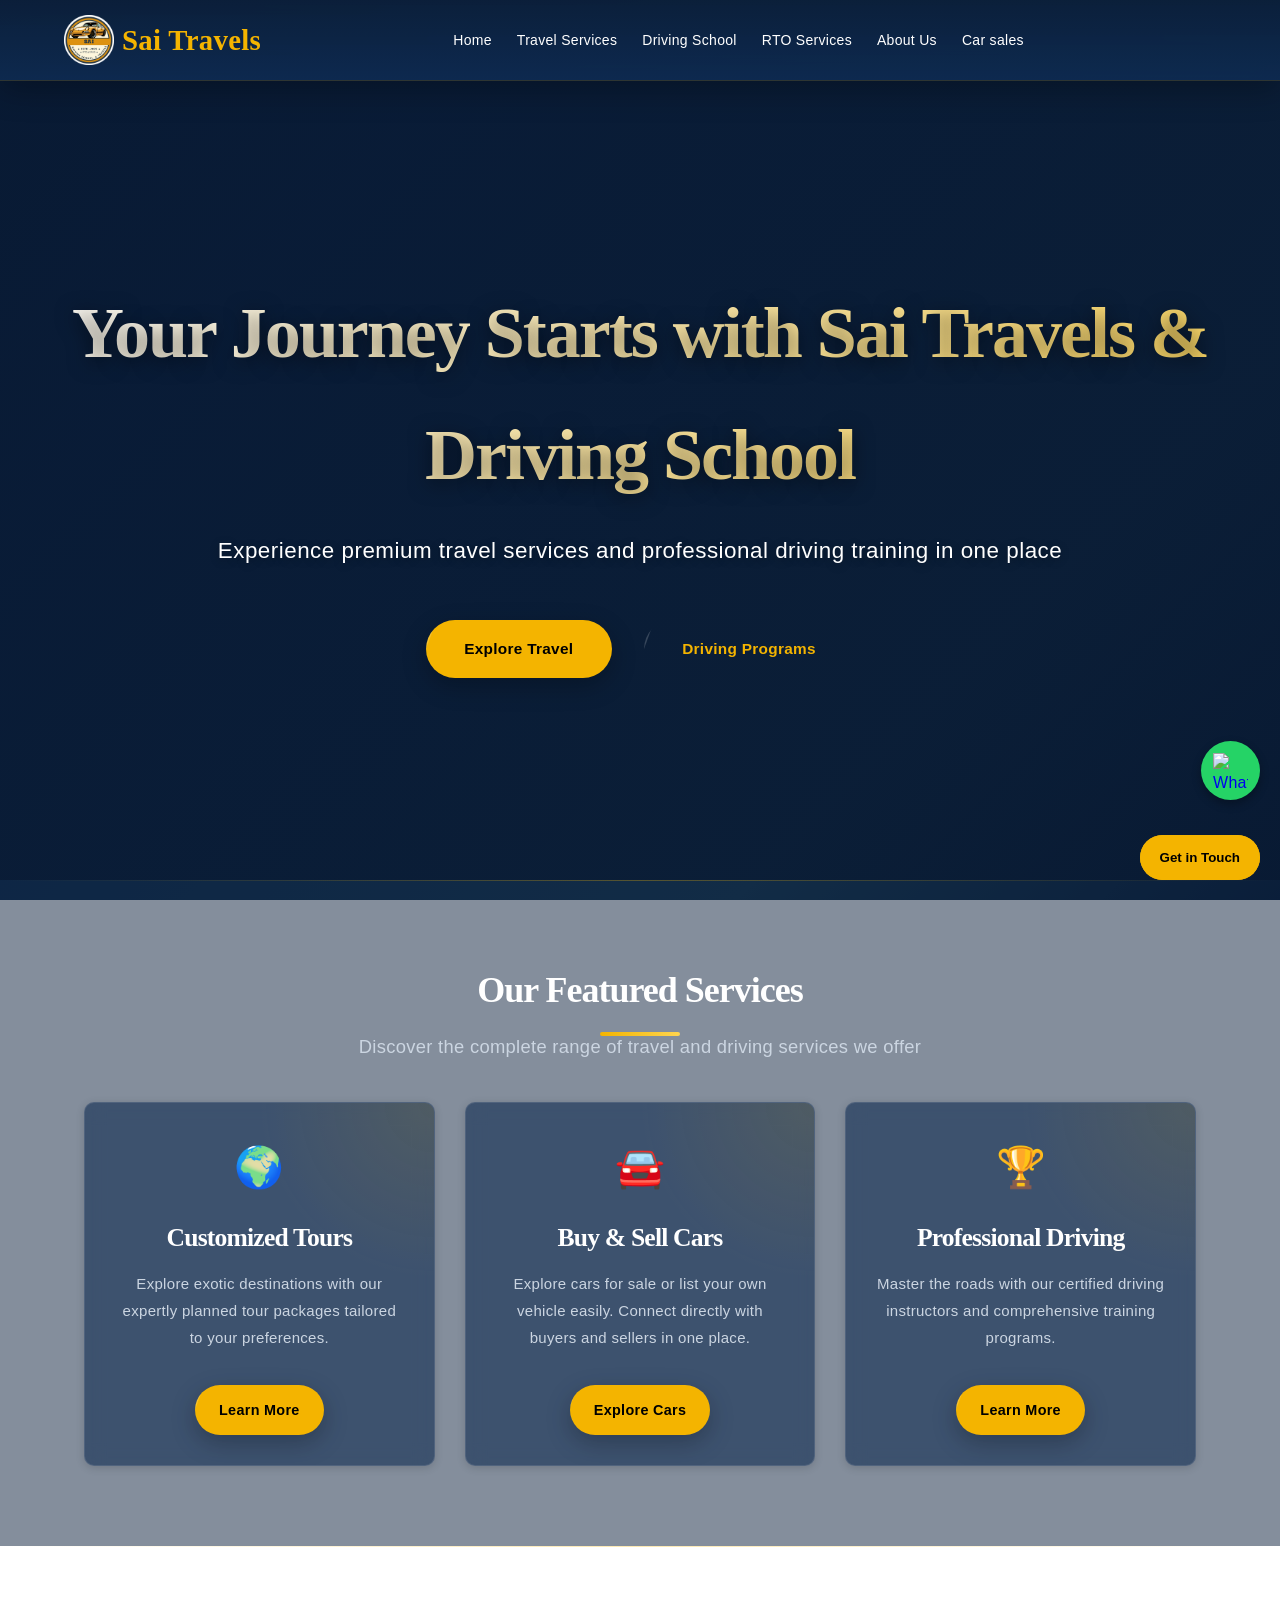
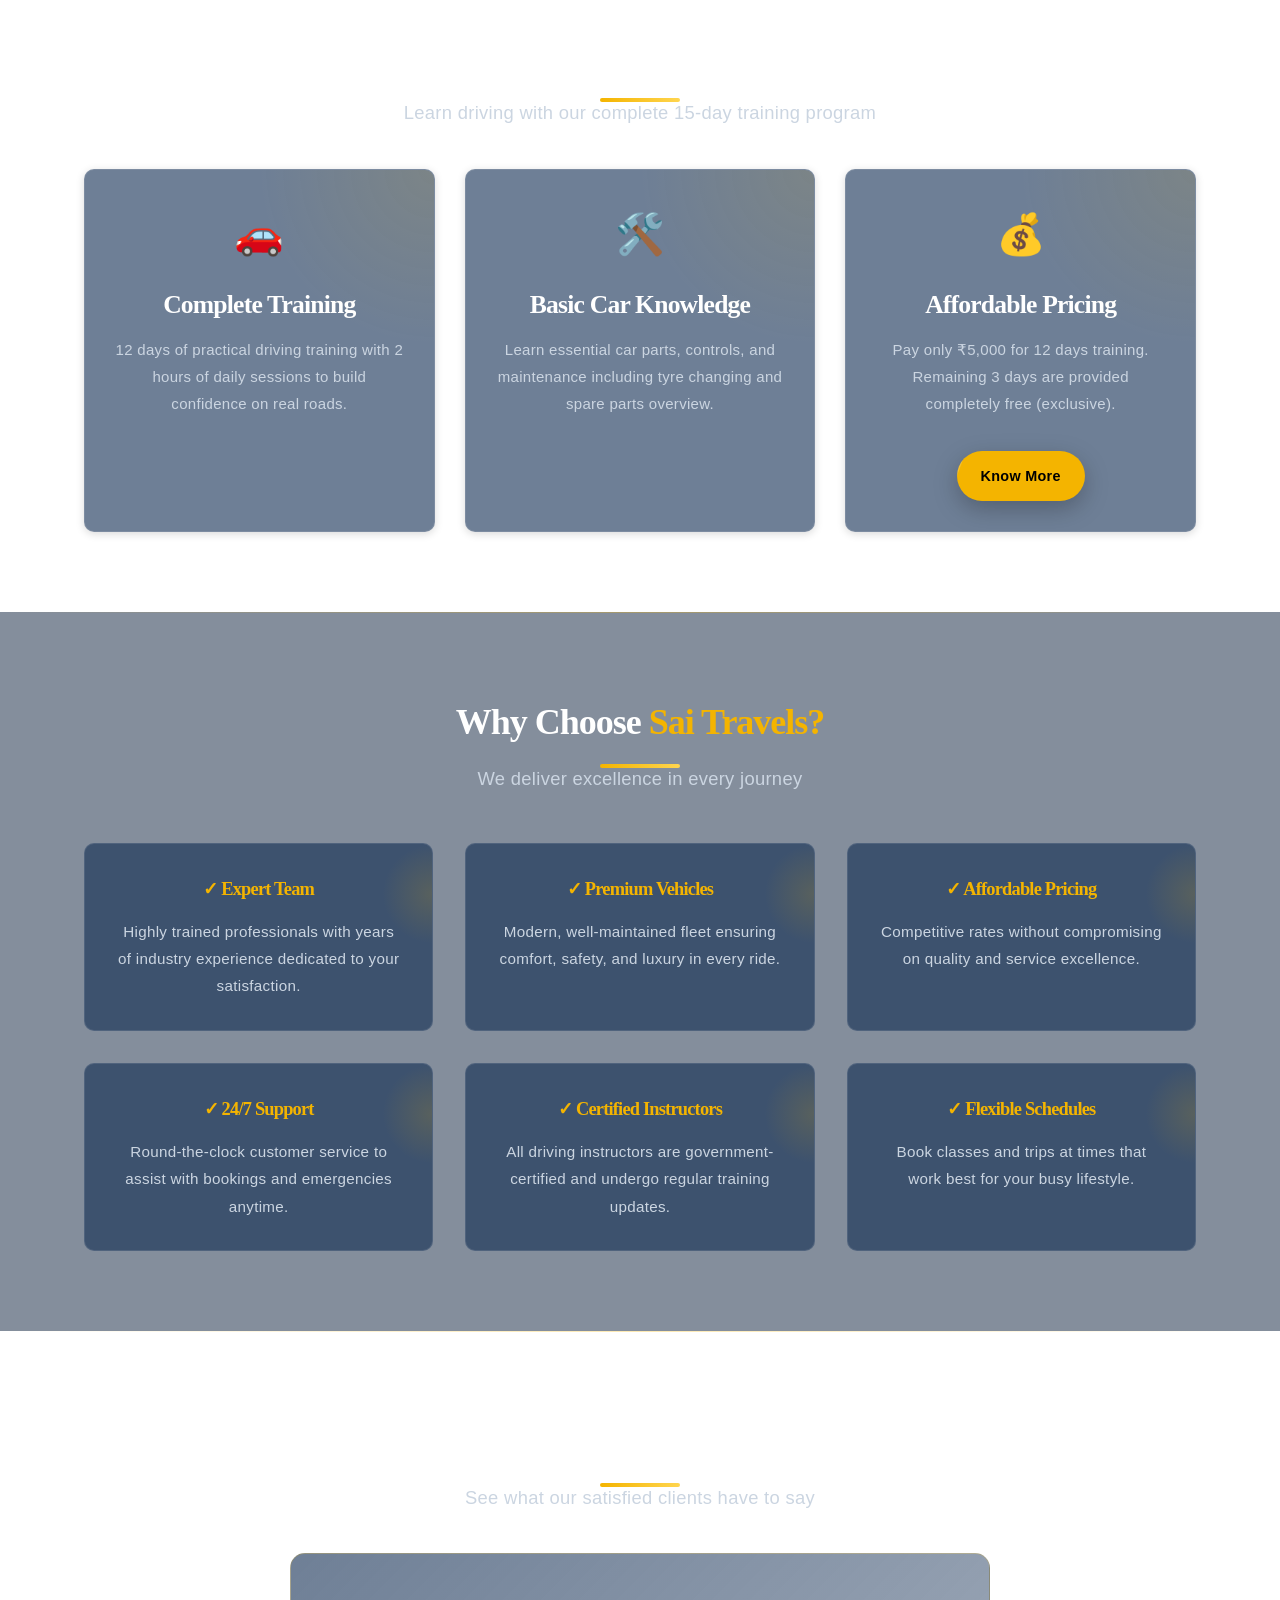
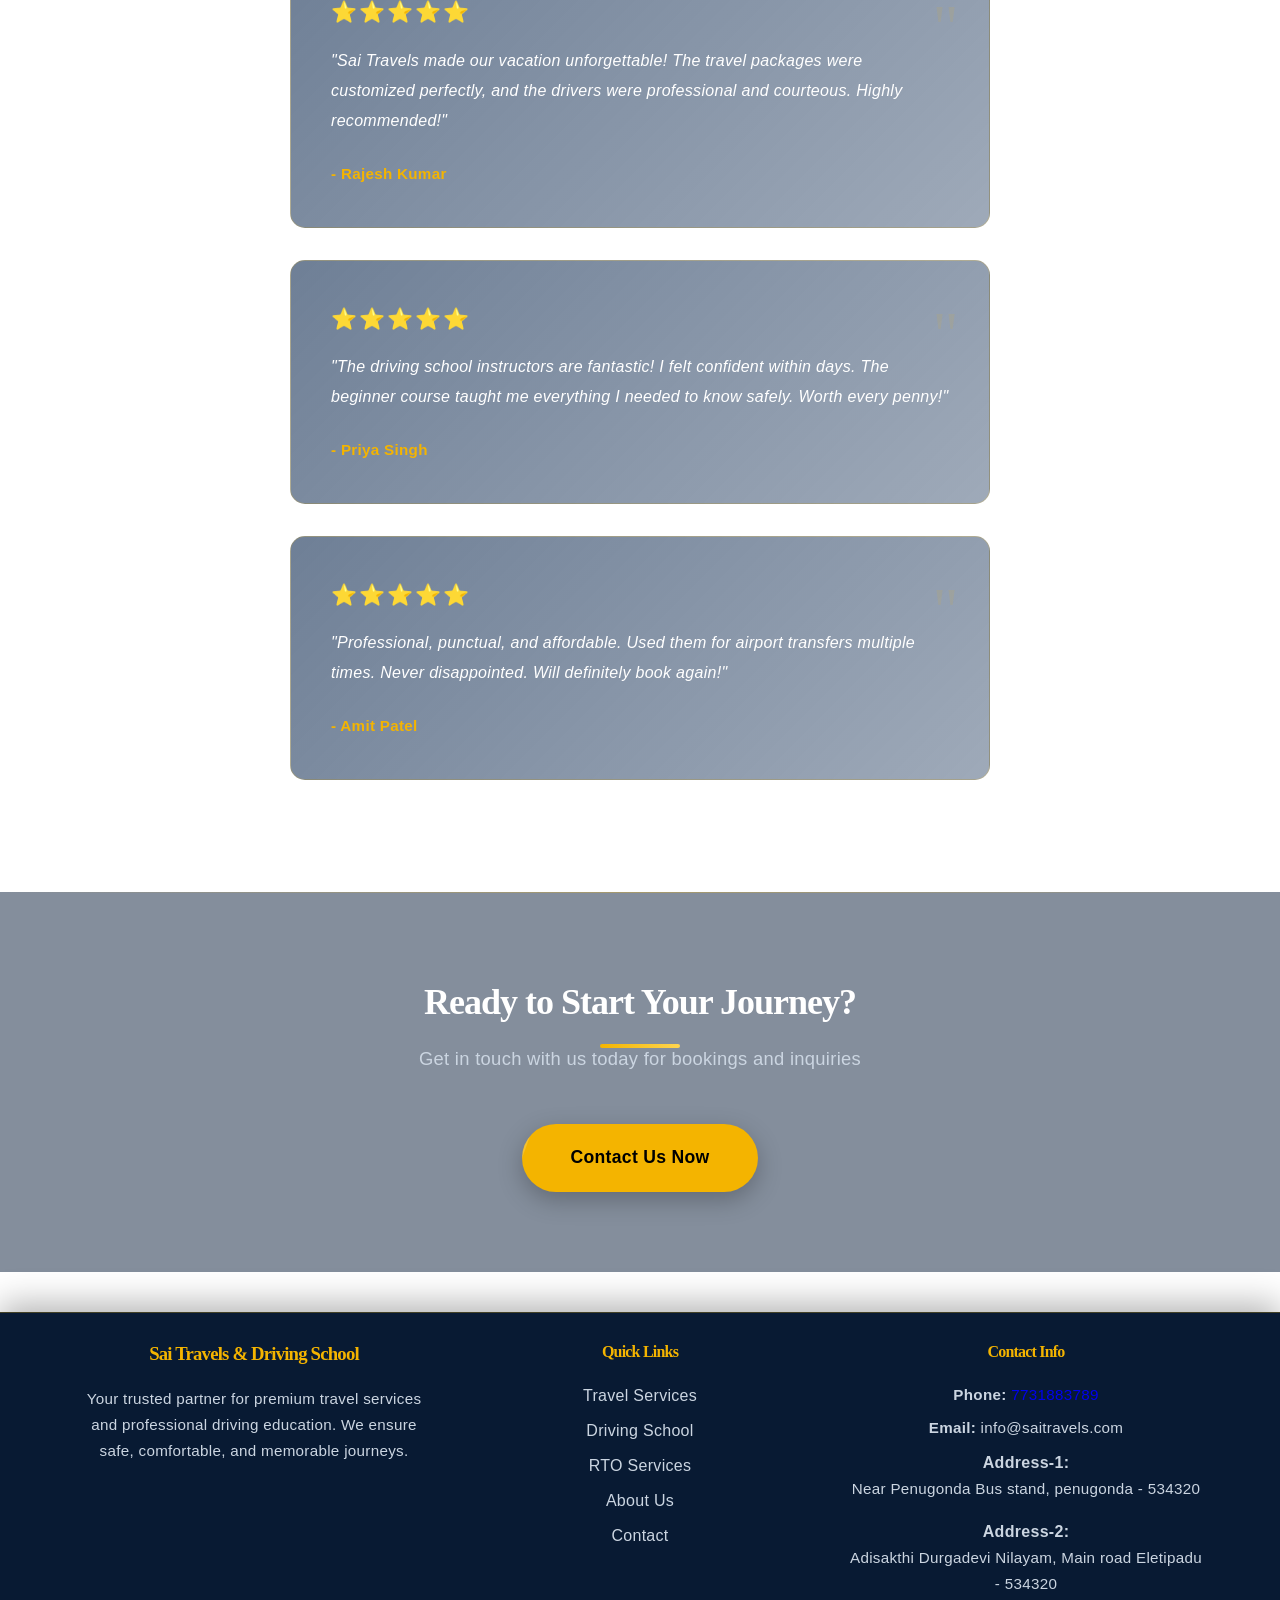
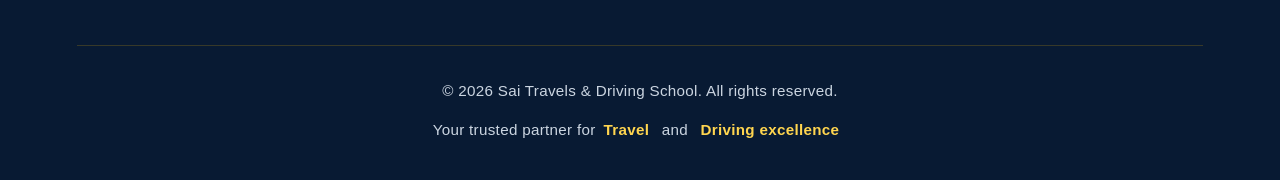
==== index.html @ bce0ea0a "Initial commit with frontend files" ====
<!doctype html>
<html lang="en">
  <head>
    <meta charset="UTF-8" />
    <meta name="viewport" content="width=device-width, initial-scale=1.0" />
    <title>Home | Sai Travels & Driving School</title>
    <link rel="stylesheet" href="style.css" />
  </head>
  <body>
    <!-- NAVBAR -->
    <nav>
      <div class="nav-container">
        <a href="index.html" class="logo">
          <img src="./images/Travel logo.png " alt="Sai Travels Logo" />
          <span>Sai Travels</span>
        </a>
        <ul>
          <li><a href="index.html">Home</a></li>
          <li><a href="travel-services.html">Travel Services</a></li>
          <li><a href="driving-school.html">Driving School</a></li>
          <li><a href="rto-services.html">RTO Services</a></li>
          <li><a href="about.html">About Us</a></li>
          <li><a href="car-sales.html">Car sales</a></li>
        </ul>
        <div
          class="nav-actions"
          style="display: flex; align-items: center; gap: 1rem"
        >
          <button class="mobile-menu-toggle" aria-label="Toggle menu">
            <span></span>
            <span></span>
            <span></span>
          </button>
        </div>
      </div>
    </nav>

    <!-- HERO SECTION -->
    <section class="hero">
      <div class="hero-content">
        <h1>Your Journey Starts with Sai Travels & Driving School</h1>
        <p>
          Experience premium travel services and professional driving training
          in one place
        </p>
        <div class="hero-buttons">
          <a href="travel-services.html" class="btn btn-primary"
            >Explore Travel</a
          >
          <a href="driving-school.html" class="btn btn-secondary"
            >Driving Programs</a
          >
        </div>
      </div>
    </section>

    <!-- FEATURED SERVICES SECTION -->
    <section style="background: rgba(11, 31, 58, 0.5)">
      <div class="container">
        <h2 class="section-title">Our Featured Services</h2>
        <p class="section-subtitle">
          Discover the complete range of travel and driving services we offer
        </p>

        <div class="cards-grid">
          <!-- Service 1 -->
          <div class="card">
            <div class="card-icon">🌍</div>
            <h3>Customized Tours</h3>
            <p>
              Explore exotic destinations with our expertly planned tour
              packages tailored to your preferences.
            </p>
            <a href="travel-services.html" class="btn btn-primary"
              >Learn More</a
            >
          </div>

          <!-- Service 2 -->
          <div class="card">
            <div class="card-icon">🚘</div>
            <h3>Buy & Sell Cars</h3>
            <p>
              Explore cars for sale or list your own vehicle easily. Connect
              directly with buyers and sellers in one place.
            </p>
            <a href="car-sales.html" class="btn btn-primary">Explore Cars</a>
          </div>

          <!-- Service 3 -->
          <div class="card">
            <div class="card-icon">🏆</div>
            <h3>Professional Driving</h3>
            <p>
              Master the roads with our certified driving instructors and
              comprehensive training programs.
            </p>
            <a href="driving-school.html" class="btn btn-primary">Learn More</a>
          </div>
        </div>
      </div>
    </section>

    <!-- DRIVING PROGRAMS SECTION -->
    <section>
      <div class="container">
        <h2 class="section-title">Driving Program</h2>
        <p class="section-subtitle">
          Learn driving with our complete 15-day training program
        </p>

        <div class="cards-grid">
          <!-- Card 1 -->
          <div class="card">
            <div class="card-icon">🚗</div>
            <h3>Complete Training</h3>
            <p>
              12 days of practical driving training with 2 hours of daily
              sessions to build confidence on real roads.
            </p>
          </div>

          <!-- Card 2 -->
          <div class="card">
            <div class="card-icon">🛠️</div>
            <h3>Basic Car Knowledge</h3>
            <p>
              Learn essential car parts, controls, and maintenance including
              tyre changing and spare parts overview.
            </p>
          </div>

          <!-- Card 3 -->
          <div class="card">
            <div class="card-icon">💰</div>
            <h3>Affordable Pricing</h3>
            <p>
              Pay only ₹5,000 for 12 days training. Remaining 3 days are
              provided completely free (exclusive).
            </p>
            <a href="driving-school.html" class="btn btn-primary">Know More</a>
          </div>
        </div>
      </div>
    </section>

    <!-- WHY CHOOSE US SECTION -->
    <section style="background: rgba(11, 31, 58, 0.5)">
      <div class="container">
        <h2 class="section-title">
          Why Choose <span class="gold-accent">Sai Travels?</span>
        </h2>
        <p class="section-subtitle">We deliver excellence in every journey</p>

        <div class="features">
          <div class="feature-box">
            <h4>✓ Expert Team</h4>
            <p>
              Highly trained professionals with years of industry experience
              dedicated to your satisfaction.
            </p>
          </div>

          <div class="feature-box">
            <h4>✓ Premium Vehicles</h4>
            <p>
              Modern, well-maintained fleet ensuring comfort, safety, and luxury
              in every ride.
            </p>
          </div>

          <div class="feature-box">
            <h4>✓ Affordable Pricing</h4>
            <p>
              Competitive rates without compromising on quality and service
              excellence.
            </p>
          </div>

          <div class="feature-box">
            <h4>✓ 24/7 Support</h4>
            <p>
              Round-the-clock customer service to assist with bookings and
              emergencies anytime.
            </p>
          </div>

          <div class="feature-box">
            <h4>✓ Certified Instructors</h4>
            <p>
              All driving instructors are government-certified and undergo
              regular training updates.
            </p>
          </div>

          <div class="feature-box">
            <h4>✓ Flexible Schedules</h4>
            <p>
              Book classes and trips at times that work best for your busy
              lifestyle.
            </p>
          </div>
        </div>
      </div>
    </section>

    <!-- TESTIMONIALS SECTION -->
    <section>
      <div class="container">
        <h2 class="section-title">Customer Testimonials</h2>
        <p class="section-subtitle">
          See what our satisfied clients have to say
        </p>

        <div style="max-width: 700px; margin: 2rem auto">
          <div class="testimonial">
            <div class="testimonial-rating">⭐⭐⭐⭐⭐</div>
            <p>
              "Sai Travels made our vacation unforgettable! The travel packages
              were customized perfectly, and the drivers were professional and
              courteous. Highly recommended!"
            </p>
            <div class="testimonial-author">- Rajesh Kumar</div>
          </div>

          <div class="testimonial">
            <div class="testimonial-rating">⭐⭐⭐⭐⭐</div>
            <p>
              "The driving school instructors are fantastic! I felt confident
              within days. The beginner course taught me everything I needed to
              know safely. Worth every penny!"
            </p>
            <div class="testimonial-author">- Priya Singh</div>
          </div>

          <div class="testimonial">
            <div class="testimonial-rating">⭐⭐⭐⭐⭐</div>
            <p>
              "Professional, punctual, and affordable. Used them for airport
              transfers multiple times. Never disappointed. Will definitely book
              again!"
            </p>
            <div class="testimonial-author">- Amit Patel</div>
          </div>
        </div>
      </div>
    </section>

    <!-- CONTACT CTA SECTION -->
    <section style="background: rgba(11, 31, 58, 0.5); text-align: center">
      <div class="container">
        <h2 class="section-title">Ready to Start Your Journey?</h2>
        <p class="section-subtitle">
          Get in touch with us today for bookings and inquiries
        </p>
        <a
          href="contact.html"
          class="btn btn-primary"
          style="padding: 1.2rem 3rem; font-size: 1.1rem"
          >Contact Us Now</a
        >
      </div>
    </section>

    <!-- FOOTER -->
    <footer>
      <div class="container">
        <div
          class="footer-content"
          style="
            display: grid;
            grid-template-columns: repeat(auto-fit, minmax(250px, 1fr));
            gap: 2rem;
            margin-bottom: 2rem;
          "
        >
          <div class="footer-section">
            <h3 style="color: var(--accent-gold); margin-bottom: 1rem">
              Sai Travels & Driving School
            </h3>
            <p>
              Your trusted partner for premium travel services and professional
              driving education. We ensure safe, comfortable, and memorable
              journeys.
            </p>
          </div>

          <div class="footer-section">
            <h4 style="color: var(--accent-gold); margin-bottom: 1rem">
              Quick Links
            </h4>
            <ul style="list-style: none; padding: 0">
              <li>
                <a
                  href="travel-services.html"
                  style="
                    color: var(--text-gray);
                    text-decoration: none;
                    display: block;
                    margin-bottom: 0.5rem;
                  "
                  >Travel Services</a
                >
              </li>
              <li>
                <a
                  href="driving-school.html"
                  style="
                    color: var(--text-gray);
                    text-decoration: none;
                    display: block;
                    margin-bottom: 0.5rem;
                  "
                  >Driving School</a
                >
              </li>
              <li>
                <a
                  href="rto-services.html"
                  style="
                    color: var(--text-gray);
                    text-decoration: none;
                    display: block;
                    margin-bottom: 0.5rem;
                  "
                  >RTO Services</a
                >
              </li>
              <li>
                <a
                  href="about.html"
                  style="
                    color: var(--text-gray);
                    text-decoration: none;
                    display: block;
                    margin-bottom: 0.5rem;
                  "
                  >About Us</a
                >
              </li>
              <li>
                <a
                  href="contact.html"
                  style="
                    color: var(--text-gray);
                    text-decoration: none;
                    display: block;
                  "
                  >Contact</a
                >
              </li>
            </ul>
          </div>

          <div class="footer-section">
            <h4 style="color: var(--accent-gold); margin-bottom: 1rem">
              Contact Info
            </h4>
            <p style="color: var(--text-gray); margin-bottom: 0.5rem">
              <strong>Phone: </strong><a href="tel:+917731883789"
                >7731883789</a
              >
            </p>
            <p style="color: var(--text-gray); margin-bottom: 0.5rem">
              <strong>Email:</strong> info@saitravels.com
            </p>
            <strong>Address-1:</strong>
            <p style="color: var(--text-gray); margin-bottom: 1rem">
            Near Penugonda Bus stand, penugonda - 534320
            </p>
            <strong>Address-2:</strong>
            <p style="color: var(--text-gray); margin-bottom: 1rem">
            Adisakthi Durgadevi Nilayam, Main road Eletipadu - 534320
            </p>
          </div>
        </div>

        <div
          style="
            border-top: 1px solid rgba(244, 180, 0, 0.2);
            padding-top: 2rem;
            text-align: center;
          "
        >
          <p>&copy; 2026 Sai Travels & Driving School. All rights reserved.</p>
          <p>
            Your trusted partner for<span class="gold-accent">Travel</span> and
            <span class="gold-accent">Driving excellence</span>
          </p>
        </div>
      </div>
    </footer>

    <script>
      // Mobile menu toggle
      const mobileMenuToggle = document.querySelector(".mobile-menu-toggle");
      const navUl = document.querySelector("nav ul");

      mobileMenuToggle.addEventListener("click", () => {
        mobileMenuToggle.classList.toggle("active");
        navUl.classList.toggle("active");
      });

      // Close mobile menu when clicking a link
      document.querySelectorAll("nav a").forEach((link) => {
        link.addEventListener("click", () => {
          mobileMenuToggle.classList.remove("active");
          navUl.classList.remove("active");
        });
      });

      // Search overlay toggle
      const searchToggle = document.querySelector(".search-toggle");
      const searchOverlay = document.querySelector(".search-overlay");
      const searchClose = document.querySelector(".search-close");

      searchToggle.addEventListener("click", () => {
        searchOverlay.style.opacity = "1";
        searchOverlay.style.visibility = "visible";
      });

      searchClose.addEventListener("click", () => {
        searchOverlay.style.opacity = "0";
        searchOverlay.style.visibility = "hidden";
      });

      // Close search on overlay click
      searchOverlay.addEventListener("click", (e) => {
        if (e.target === searchOverlay) {
          searchOverlay.style.opacity = "0";
          searchOverlay.style.visibility = "hidden";
        }
      });

      // Smooth scroll for navigation
      document.querySelectorAll('a[href^="#"]').forEach((anchor) => {
        anchor.addEventListener("click", function (e) {
          e.preventDefault();
          const target = document.querySelector(this.getAttribute("href"));
          if (target) {
            target.scrollIntoView({ behavior: "smooth" });
          }
        });
      });

      // Enhanced navbar scroll effect
      window.addEventListener("scroll", () => {
        const nav = document.querySelector("nav");
        if (window.scrollY > 50) {
          nav.style.background =
            "linear-gradient(180deg, rgba(11, 31, 58, 0.98) 0%, rgba(14, 42, 80, 0.96) 100%)";
          nav.style.boxShadow = "0 12px 40px rgba(0, 0, 0, 0.4)";
        } else {
          nav.style.background =
            "linear-gradient(180deg, rgba(11, 31, 58, 0.98) 0%, rgba(14, 42, 80, 0.95) 100%)";
          nav.style.boxShadow = "0 8px 32px rgba(0, 0, 0, 0.3)";
        }
      });

      // Scroll animation for elements
      const observerOptions = {
        threshold: 0.1,
        rootMargin: "0px 0px -100px 0px",
      };

      const observer = new IntersectionObserver(function (entries) {
        entries.forEach((entry) => {
          if (entry.isIntersecting) {
            entry.target.style.animation = "fadeInUp 0.8s ease forwards";
          }
        });
      }, observerOptions);

      document
        .querySelectorAll(".card, .feature-box, .testimonial")
        .forEach((el) => {
          observer.observe(el);
        });

      // Back to top button
      const backToTopBtn = document.getElementById("back-to-top");
      window.addEventListener("scroll", () => {
        if (window.scrollY > 300) {
          backToTopBtn.style.opacity = "1";
          backToTopBtn.style.visibility = "visible";
        } else {
          backToTopBtn.style.opacity = "0";
          backToTopBtn.style.visibility = "hidden";
        }
      });

      backToTopBtn.addEventListener("click", () => {
        window.scrollTo({ top: 0, behavior: "smooth" });
      });
    </script>

    <!-- Back to Top Button -->
    <button
      id="back-to-top"
      style="
        position: fixed;
        bottom: 2rem;
        right: 2rem;
        background: var(--accent-gold);
        color: var(--primary-dark);
        border: none;
        border-radius: 50%;
        width: 50px;
        height: 50px;
        font-size: 1.2rem;
        cursor: pointer;
        opacity: 0;
        visibility: hidden;
        transition: var(--transition);
        z-index: 1000;
        box-shadow: var(--shadow-md);
      "
    >
      ↑
    </button>
    <button class="contact-btn">Get in Touch</button>

    <a href="contact.html">
      <button class="contact-btn">Get in Touch</button>
    </a>
    <a href="https://wa.me/8074177294" class="whatsapp-float" target="_blank">
      <img
        src="https://cdn-icons-png.flaticon.com/512/733/733585.png"
        alt="WhatsApp"
      />
    </a>
  </body>
</html>
---- style.css ----
* {
  margin: 0;
  padding: 0;
  box-sizing: border-box;
}

@import url("https://fonts.googleapis.com/css2?family=Playfair+Display:wght@700;800;900&family=Poppins:wght@300;400;500;600;700&display=swap");

:root {
  --primary-dark: #0b1f3a;
  --primary-deep-blue: #0e2a50;
  --accent-gold: #f4b400;
  --accent-gold-light: #ffd54f;
  --text-light: #ffffff;
  --text-gray: #d1d5db;
  --text-gray-dark: #9ca3af;
  --bg-dark: #0a1428;
  --transition: all 0.4s cubic-bezier(0.4, 0, 0.2, 1);
  --shadow-sm: 0 2px 8px rgba(0, 0, 0, 0.15);
  --shadow-md: 0 8px 24px rgba(0, 0, 0, 0.25);
  --shadow-lg: 0 20px 50px rgba(0, 0, 0, 0.35);
}

body {
  font-family: "Poppins", sans-serif;
  color: var(--text-light);
  background: linear-gradient(
    135deg,
    #0b1f3a 0%,
    #0e2a50 25%,
    #1a3a52 75%,
    #0b1f3a 100%
  );
  background-attachment: fixed;
  line-height: 1.7;
  letter-spacing: 0.3px;
}

h1,
h2,
h3,
h4,
h5,
h6 {
  font-family: "Playfair Display", serif;
  font-weight: 800;
  letter-spacing: -1px;
}

/* ==========================================
   NAVBAR
   ========================================== */

nav {
  position: fixed;
  top: 0;
  width: 100%;
  background: linear-gradient(
    180deg,
    rgba(11, 31, 58, 0.98) 0%,
    rgba(14, 42, 80, 0.95) 100%
  );
  backdrop-filter: blur(15px);
  z-index: 1000;
  padding: 1rem 2rem;
  border-bottom: 1px solid rgba(244, 180, 0, 0.15);
  box-shadow: 0 8px 32px rgba(0, 0, 0, 0.3);
}

nav .nav-container {
  max-width: 1200px;
  margin: 0 auto;
  display: flex;
  justify-content: space-between;
  align-items: center;
}

nav .logo {
  display: flex;
  align-items: center;
  gap: 0.5rem;
  font-size: 1.5rem;
  font-weight: bold;
  color: var(--accent-gold);
  text-decoration: none;
  transition: var(--transition);
}

nav .logo:hover {
  color: var(--accent-gold-light);
  transform: scale(1.05);
}

nav .logo span {
  font-family: "Playfair Display", serif;
  font-size: 1.8rem;
}

nav ul {
  display: flex;
  list-style: none;
  gap: 2.5rem;
}

nav a {
  color: var(--text-light);
  text-decoration: none;
  font-weight: 500;
  position: relative;
  transition: var(--transition);
  font-size: 0.95rem;
}

nav a::after {
  content: "";
  position: absolute;
  bottom: -8px;
  left: 0;
  width: 0;
  height: 3px;
  background: linear-gradient(
    90deg,
    var(--accent-gold),
    var(--accent-gold-light)
  );
  transition: var(--transition);
  border-radius: 2px;
}

nav a:hover::after {
  width: 100%;
}

nav a:hover {
  color: var(--accent-gold-light);
}

.mobile-menu-toggle {
  display: none;
  background: none;
  border: none;
  color: var(--accent-gold);
  font-size: 1.5rem;
  cursor: pointer;
  flex-direction: column;
  gap: 4px;
  padding: 5px;
}

.mobile-menu-toggle span {
  width: 25px;
  height: 3px;
  background: var(--accent-gold);
  transition: var(--transition);
  transform-origin: center;
}

.mobile-menu-toggle.active span:nth-child(1) {
  transform: rotate(45deg) translate(6px, 6px);
}

.mobile-menu-toggle.active span:nth-child(2) {
  opacity: 0;
}

.mobile-menu-toggle.active span:nth-child(3) {
  transform: rotate(-45deg) translate(6px, -6px);
}

/* ==========================================
   HERO SECTION
   ========================================== */

.hero {
  margin-top: 70px;
  height: 90vh;
  background:
    linear-gradient(
      135deg,
      rgba(11, 31, 58, 0.7) 0%,
      rgba(14, 42, 80, 0.7) 100%
    ),
    url("https://images.unsplash.com/photo-1488646953014-85cb44e25828?w=1200")
      center/cover;
  display: flex;
  align-items: center;
  justify-content: center;
  text-align: center;
  color: var(--text-light);
  position: relative;
  overflow: hidden;
}

.hero::before {
  content: "";
  position: absolute;
  top: 0;
  left: 0;
  right: 0;
  bottom: 0;
  background: radial-gradient(
    circle at 30% 50%,
    rgba(244, 180, 0, 0.05) 0%,
    transparent 50%
  );
  pointer-events: none;
}

.hero-content h1 {
  font-size: 4.5rem;
  margin-bottom: 1rem;
  letter-spacing: -2px;
  animation: fadeInUp 1s ease;
  text-shadow: 0 4px 20px rgba(0, 0, 0, 0.5);
  background: linear-gradient(
    135deg,
    var(--text-light) 0%,
    var(--accent-gold-light) 100%
  );
  -webkit-background-clip: text;
  -webkit-text-fill-color: transparent;
  background-clip: text;
}

.hero-content p {
  font-size: 1.4rem;
  margin-bottom: 2.5rem;
  color: var(--text-light);
  animation: fadeInUp 1s ease 0.2s backwards;
  font-weight: 300;
  letter-spacing: 0.5px;
  text-shadow: 0 2px 10px rgba(0, 0, 0, 0.3);
}

.hero-buttons {
  display: flex;
  gap: 2rem;
  justify-content: center;
  flex-wrap: wrap;
  animation: fadeInUp 1s ease 0.4s backwards;
}

.btn {
  padding: 1.1rem 2.8rem;
  font-size: 1rem;
  font-weight: 600;
  border: none;
  border-radius: 50px;
  cursor: pointer;
  transition: var(--transition);
  text-decoration: none;
  display: inline-block;
  position: relative;
  overflow: hidden;
  letter-spacing: 0.5px;
}

.btn::before {
  content: "";
  position: absolute;
  top: 0;
  left: -100%;
  width: 100%;
  height: 100%;
  background: rgba(255, 255, 255, 0.2);
  transition: var(--transition);
}

.btn:hover::before {
  left: 100%;
}

.btn-primary {
  background: linear-gradient(
    135deg,
    var(--accent-gold),
    var(--accent-gold-light)
  );
  color: var(--primary-dark);
  box-shadow: var(--shadow-md);
}

.btn-primary:hover {
  transform: translateY(-4px);
  box-shadow: 0 15px 40px rgba(244, 180, 0, 0.4);
}

.btn-secondary {
  background: transparent;
  color: var(--accent-gold);
  border: 2px solid var(--accent-gold);
}

.btn-secondary:hover {
  background: var(--accent-gold);
  color: var(--primary-dark);
  transform: translateY(-4px);
  box-shadow: 0 15px 40px rgba(244, 180, 0, 0.4);
}

/* ==========================================
   SECTIONS
   ========================================== */

/* ==========================================
   CONTAINERS & SECTIONS
   ========================================== */

section {
  padding: 5rem 2rem;
  position: relative;
}

section::before {
  content: "";
  position: absolute;
  top: 0;
  left: 0;
  right: 0;
  height: 1px;
  background: linear-gradient(
    90deg,
    transparent,
    rgba(244, 180, 0, 0.3),
    transparent
  );
}

.container {
  max-width: 1200px;
  margin: 0 auto;
  padding: 0 2rem;
}

.section-title {
  font-size: 3.2rem;
  margin-bottom: 1rem;
  color: var(--text-light);
  text-align: center;
  letter-spacing: -1px;
  position: relative;
  display: inline-block;
  width: 100%;
}

.section-title::after {
  content: "";
  position: absolute;
  bottom: -15px;
  left: 50%;
  transform: translateX(-50%);
  width: 80px;
  height: 4px;
  background: linear-gradient(
    90deg,
    var(--accent-gold),
    var(--accent-gold-light)
  );
  border-radius: 2px;
}

.section-subtitle {
  font-size: 1.15rem;
  color: var(--text-gray);
  text-align: center;
  margin-bottom: 3rem;
  margin-top: 1rem;
  max-width: 600px;
  margin-left: auto;
  margin-right: auto;
  font-weight: 300;
  letter-spacing: 0.3px;
}

.gold-accent {
  color: var(--accent-gold);
  font-weight: 600;
}

/* ==========================================
   CARDS
   ========================================== */

.cards-grid {
  display: grid;
  grid-template-columns: repeat(auto-fit, minmax(320px, 1fr));
  gap: 2.5rem;
  margin-top: 3rem;
}

.card {
  background: linear-gradient(
    135deg,
    rgba(14, 42, 80, 0.6) 0%,
    rgba(14, 42, 80, 0.4) 100%
  );
  border: 1.5px solid rgba(244, 180, 0, 0.25);
  border-radius: 15px;
  padding: 2.5rem;
  text-align: center;
  transition: var(--transition);
  backdrop-filter: blur(10px);
  position: relative;
  overflow: hidden;
  box-shadow: var(--shadow-sm);
}

.card::before {
  content: "";
  position: absolute;
  top: -50%;
  right: -50%;
  width: 100%;
  height: 100%;
  background: radial-gradient(
    circle,
    rgba(244, 180, 0, 0.1) 0%,
    transparent 70%
  );
  transition: var(--transition);
  pointer-events: none;
}

.card:hover {
  transform: translateY(-15px);
  border-color: var(--accent-gold);
  background: linear-gradient(
    135deg,
    rgba(14, 42, 80, 0.8) 0%,
    rgba(14, 42, 80, 0.6) 100%
  );
  box-shadow: 0 25px 50px rgba(244, 180, 0, 0.2);
}

.card:hover::before {
  top: -25%;
  right: -25%;
}

.card-icon {
  font-size: 3.5rem;
  margin-bottom: 1.5rem;
  transition: var(--transition);
  display: inline-block;
}

.card:hover .card-icon {
  transform: scale(1.15) rotate(-5deg);
}

.card h3 {
  font-size: 1.6rem;
  margin-bottom: 1rem;
  color: var(--text-light);
}

.card p {
  font-size: 0.98rem;
  color: var(--text-gray);
  margin-bottom: 1.5rem;
  line-height: 1.8;
}

.card .btn {
  padding: 0.8rem 1.5rem;
  font-size: 0.9rem;
}

/* ==========================================
   FEATURES SECTION
   ========================================== */

.features {
  display: grid;
  grid-template-columns: repeat(auto-fit, minmax(280px, 1fr));
  gap: 2rem;
  margin-top: 3rem;
}

.feature-box {
  background: linear-gradient(
    135deg,
    rgba(244, 180, 0, 0.08) 0%,
    rgba(244, 180, 0, 0.02) 100%
  );
  border-left: 5px solid var(--accent-gold);
  padding: 2.2rem;
  border-radius: 10px;
  transition: var(--transition);
  position: relative;
  overflow: hidden;
}

.feature-box::before {
  content: "";
  position: absolute;
  top: 0;
  right: -50px;
  width: 100px;
  height: 100px;
  background: radial-gradient(
    circle,
    rgba(244, 180, 0, 0.15) 0%,
    transparent 70%
  );
  transition: var(--transition);
}

.feature-box:hover {
  transform: translateX(12px);
  background: linear-gradient(
    135deg,
    rgba(244, 180, 0, 0.12) 0%,
    rgba(244, 180, 0, 0.05) 100%
  );
  box-shadow: 0 10px 30px rgba(244, 180, 0, 0.1);
}

.feature-box:hover::before {
  right: -20px;
}

.feature-box h4 {
  color: var(--accent-gold);
  margin-bottom: 0.8rem;
  font-size: 1.15rem;
}

.feature-box p {
  color: var(--text-gray);
  font-size: 0.95rem;
  line-height: 1.8;
}

/* ==========================================
   TESTIMONIALS
   ========================================== */

.testimonial {
  background: linear-gradient(
    135deg,
    rgba(14, 42, 80, 0.6) 0%,
    rgba(14, 42, 80, 0.4) 100%
  );
  border: 1.5px solid rgba(244, 180, 0, 0.2);
  border-radius: 15px;
  padding: 2.5rem;
  margin-bottom: 2rem;
  backdrop-filter: blur(10px);
  transition: var(--transition);
  position: relative;
  overflow: hidden;
}

.testimonial::before {
  content: '"';
  position: absolute;
  top: 20px;
  right: 30px;
  font-size: 4rem;
  color: rgba(244, 180, 0, 0.1);
  font-family: "Playfair Display", serif;
}

.testimonial:hover {
  border-color: var(--accent-gold);
  box-shadow: 0 15px 40px rgba(244, 180, 0, 0.15);
  transform: translateY(-5px);
}

.testimonial-rating {
  color: var(--accent-gold);
  margin-bottom: 1rem;
  font-size: 1.3rem;
  letter-spacing: 2px;
}

.testimonial p {
  color: var(--text-light);
  margin-bottom: 1.5rem;
  font-style: italic;
  font-weight: 300;
  font-size: 1rem;
  line-height: 1.9;
}

.testimonial-author {
  font-weight: 600;
  color: var(--accent-gold);
  font-size: 0.95rem;
}

/* ==========================================
   CONTACT FORM
   ========================================== */

.contact-form {
  background: linear-gradient(
    135deg,
    rgba(14, 42, 80, 0.6) 0%,
    rgba(14, 42, 80, 0.4) 100%
  );
  border: 1.5px solid rgba(244, 180, 0, 0.25);
  border-radius: 15px;
  padding: 3rem;
  max-width: 600px;
  margin: 2rem auto;
  backdrop-filter: blur(10px);
  box-shadow: var(--shadow-md);
}

.form-group {
  margin-bottom: 2rem;
}

.form-group label {
  display: block;
  margin-bottom: 0.7rem;
  color: var(--accent-gold);
  font-weight: 600;
  font-size: 0.95rem;
  letter-spacing: 0.3px;
}

.form-group input,
.form-group textarea,
.form-group select {
  width: 100%;
  padding: 1rem;
  background: rgba(11, 31, 58, 0.8);
  border: 1.5px solid rgba(244, 180, 0, 0.2);
  border-radius: 8px;
  color: var(--text-light);
  font-family: "Poppins", sans-serif;
  font-size: 1rem;
  transition: var(--transition);
}

.form-group input::placeholder,
.form-group textarea::placeholder {
  color: rgba(255, 255, 255, 0.4);
}

.form-group input:focus,
.form-group textarea:focus,
.form-group select:focus {
  outline: none;
  border-color: var(--accent-gold);
  box-shadow: 0 0 20px rgba(244, 180, 0, 0.3);
  background: rgba(11, 31, 58, 0.9);
}

.form-group textarea {
  resize: vertical;
  min-height: 150px;
}

.contact-info {
  display: grid;
  grid-template-columns: repeat(auto-fit, minmax(280px, 1fr));
  gap: 2.5rem;
  margin: 3rem 0;
}

.info-box {
  background: linear-gradient(
    135deg,
    rgba(14, 42, 80, 0.6) 0%,
    rgba(14, 42, 80, 0.4) 100%
  );
  border: 1.5px solid rgba(244, 180, 0, 0.2);
  border-radius: 15px;
  padding: 2.5rem;
  text-align: center;
  backdrop-filter: blur(10px);
  transition: var(--transition);
  position: relative;
  overflow: hidden;
}

.info-box::before {
  content: "";
  position: absolute;
  top: -50%;
  right: -50%;
  width: 100%;
  height: 100%;
  background: radial-gradient(
    circle,
    rgba(244, 180, 0, 0.1) 0%,
    transparent 70%
  );
  transition: var(--transition);
}

.info-box:hover {
  border-color: var(--accent-gold);
  transform: translateY(-8px);
  box-shadow: 0 20px 50px rgba(244, 180, 0, 0.15);
}

.info-box-icon {
  font-size: 3rem;
  color: var(--accent-gold);
  margin-bottom: 1rem;
  transition: var(--transition);
}

.info-box:hover .info-box-icon {
  transform: rotate(10deg) scale(1.1);
}

.info-box h4 {
  margin-bottom: 0.8rem;
  color: var(--text-light);
  font-size: 1.2rem;
}

.info-box p {
  color: var(--text-gray);
  font-size: 0.98rem;
}

/* ==========================================
   FOOTER
   ========================================== */

footer {
  background: linear-gradient(
    180deg,
    rgba(10, 20, 40, 0.95) 0%,
    rgba(11, 31, 58, 0.98) 100%
  );
  padding: 3rem 2rem;
  text-align: center;
  border-top: 1.5px solid rgba(244, 180, 0, 0.25);
  color: var(--text-gray);
  box-shadow: -0 -8px 32px rgba(0, 0, 0, 0.3);
}

footer p {
  margin-bottom: 0.8rem;
  font-size: 0.95rem;
  letter-spacing: 0.3px;
}

footer .gold-accent {
  margin: 0 0.5rem;
  color: var(--accent-gold-light);
  font-weight: 600;
}

/* ==========================================
   ANIMATIONS
   ========================================== */

@keyframes fadeInUp {
  from {
    opacity: 0;
    transform: translateY(40px);
  }
  to {
    opacity: 1;
    transform: translateY(0);
  }
}

@keyframes slideInLeft {
  from {
    opacity: 0;
    transform: translateX(-40px);
  }
  to {
    opacity: 1;
    transform: translateX(0);
  }
}

@keyframes glow {
  0%,
  100% {
    text-shadow: 0 0 10px rgba(244, 180, 0, 0.3);
  }
  50% {
    text-shadow: 0 0 25px rgba(244, 180, 0, 0.6);
  }
}

/* ==========================================
   RESPONSIVE DESIGN
   ========================================== */

@media (max-width: 768px) {
  .mobile-menu-toggle {
    display: flex;
  }

  nav ul {
    position: fixed;
    top: 70px;
    left: -100%;
    width: 100%;
    height: calc(100vh - 70px);
    background: linear-gradient(
      180deg,
      rgba(11, 31, 58, 0.98) 0%,
      rgba(14, 42, 80, 0.96) 100%
    );
    backdrop-filter: blur(15px);
    flex-direction: column;
    justify-content: flex-start;
    align-items: center;
    padding-top: 3rem;
    gap: 2rem;
    transition: var(--transition);
    z-index: 999;
  }

  nav ul.active {
    left: 0;
  }

  nav ul li {
    width: 100%;
    text-align: center;
  }

  nav ul a {
    font-size: 1.2rem;
    padding: 1rem;
    width: 100%;
    display: block;
  }

  nav ul {
    gap: 1.5rem;
  }

  nav a {
    font-size: 0.85rem;
  }

  .hero-content h1 {
    font-size: 2.2rem;
  }

  .hero-content p {
    font-size: 1.1rem;
  }

  .hero-buttons {
    flex-direction: column;
    align-items: center;
    gap: 1.2rem;
  }

  .btn {
    width: 100%;
    max-width: 300px;
    padding: 1rem 2rem;
  }

  .section-title {
    font-size: 2.2rem;
  }

  .section-title::after {
    width: 60px;
  }

  .cards-grid {
    grid-template-columns: 1fr;
    gap: 2rem;
  }

  .contact-form {
    padding: 2rem;
  }

  .features {
    grid-template-columns: 1fr;
  }

  section {
    padding: 3rem 1rem;
  }
}

@media (max-width: 480px) {
  nav {
    padding: 0.8rem 1rem;
  }

  nav ul {
    gap: 0.8rem;
  }

  nav a {
    font-size: 0.75rem;
  }

  nav .logo {
    font-size: 1.2rem;
  }

  nav .logo span {
    font-size: 1.4rem;
  }

  .hero {
    margin-top: 60px;
    height: 70vh;
  }

  .hero-content h1 {
    font-size: 1.5rem;
  }

  .hero-content p {
    font-size: 0.9rem;
  }

  section {
    padding: 2.5rem 1rem;
  }

  .section-title {
    font-size: 1.6rem;
  }

  .section-title::after {
    width: 50px;
    bottom: -10px;
  }

  .section-subtitle {
    font-size: 0.9rem;
  }

  .card-icon {
    font-size: 2.8rem;
  }

  .card h3 {
    font-size: 1.2rem;
  }

  .card {
    padding: 1.8rem;
  }

  .contact-form {
    padding: 1.5rem 1rem;
  }

  .btn {
    padding: 0.9rem 1.8rem;
    font-size: 0.9rem;
  }
}

/* ==========================================
   UTILITY CLASSES
   ========================================== */

.text-center {
  text-align: center;
}

.mt-3 {
  margin-top: 3rem;
}

.mb-3 {
  margin-bottom: 3rem;
}

.py-5 {
  padding: 5rem 0;
}

/* ==========================================
   SCROLL EFFECTS & PREMIUM TOUCHES
   ========================================== */

/* Smooth scrollbar */
::-webkit-scrollbar {
  width: 10px;
}

::-webkit-scrollbar-track {
  background: rgba(11, 31, 58, 0.5);
}

::-webkit-scrollbar-thumb {
  background: linear-gradient(
    180deg,
    var(--accent-gold),
    var(--accent-gold-light)
  );
  border-radius: 5px;
}

::-webkit-scrollbar-thumb:hover {
  background: var(--accent-gold);
}

/* Selection styling */
::selection {
  background: var(--accent-gold);
  color: var(--primary-dark);
}

/* Link styling */
a {
  transition: var(--transition);
}

/* Placeholder styling */
::placeholder {
  color: rgba(255, 255, 255, 0.3);
}
.logo {
  display: flex;
  align-items: center;
  gap: 10px;
  text-decoration: none;
  color: #fff;
  font-weight: 600;
}

.logo img {
  height: 50px;
}
/* RTO SERVICES */

/* ===== VARIABLES ===== */

:root {
  --primary-dark: #0b1f3a;
  --secondary-dark: #0e2a50;
  --accent-gold: #f4b400;
  --text-light: #ffffff;
  --text-gray: #cbd5e1;
}

/* ===== GENERAL ===== */

.container {
  width: 90%;
  max-width: 1200px;
  margin: auto;
}

.section-title {
  text-align: center;
  font-size: 36px;
  margin-bottom: 10px;
  font-family: "Playfair Display", serif;
}

.section-subtitle {
  text-align: center;
  max-width: 700px;
  margin: 0 auto 40px;
  color: var(--text-gray);
}

/* ===== HERO ===== */

.hero {
  display: flex;
  align-items: center;
  justify-content: center;
  background:
    linear-gradient(rgba(8, 25, 50, 0.85), rgba(8, 25, 50, 0.85)),
    url("https://images.unsplash.com/photo-1503376780353-7e6692767b70");
  background-size: cover;
  background-position: center;
  color: white;
}

/* ===== CARDS GRID ===== */

.cards-grid {
  display: grid;
  grid-template-columns: repeat(auto-fit, minmax(280px, 1fr));
  gap: 30px;
  margin-top: 40px;
}

/* ===== CARD DESIGN ===== */

.card {
  background: rgba(14, 42, 80, 0.6);
  padding: 30px;
  border-radius: 10px;
  text-align: center;
  transition: 0.3s;
  border: 1px solid rgba(255, 255, 255, 0.1);
}

.card:hover {
  transform: translateY(-6px);
  box-shadow: 0 8px 30px rgba(0, 0, 0, 0.4);
}

/* ===== CARD ICON ===== */

.card-icon {
  font-size: 40px;
  margin-bottom: 15px;
  color: var(--accent-gold);
}

/* ===== CARD TEXT ===== */

.card h3 {
  margin-bottom: 10px;
  color: white;
}

.card p {
  color: var(--text-gray);
  font-size: 15px;
}

/* ===== BUTTON ===== */

.btn {
  display: inline-block;
  padding: 10px 20px;
  margin-top: 10px;
  border-radius: 30px;
  text-decoration: none;
  font-weight: 600;
}

.btn-primary {
  background: var(--accent-gold);
  color: black;
  transition: 0.3s;
}

.btn-primary:hover {
  background: #ffcc33;
}

/* ===== FEATURE BOX (PRICING) ===== */

.feature-box {
  background: rgba(14, 42, 80, 0.6);
  padding: 30px;
  border-radius: 10px;
  text-align: center;
  border: 1px solid rgba(255, 255, 255, 0.1);
  transition: 0.3s;
}

.feature-box:hover {
  transform: translateY(-5px);
}

/* ===== NAVBAR ===== */

nav {
  position: fixed;
  width: 100%;
  top: 0;
  background: linear-gradient(
    180deg,
    rgba(11, 31, 58, 0.98),
    rgba(14, 42, 80, 0.95)
  );
  padding: 15px 0;
  z-index: 1000;
}

.nav-container {
  display: flex;
  justify-content: space-between;
  align-items: center;
  width: 90%;
  max-width: 1200px;
  margin: auto;
}

.logo {
  color: white;
  font-size: 20px;
  font-weight: 600;
  text-decoration: none;
}

.logo span {
  color: var(--accent-gold);
}

nav ul {
  list-style: none;
  display: flex;
  gap: 25px;
}

nav ul li a {
  text-decoration: none;
  color: white;
  font-size: 14px;
  transition: 0.3s;
}

nav ul li a:hover {
  color: var(--accent-gold);
}

/* ===== FOOTER ===== */

footer {
  text-align: center;
  padding: 25px;
  background: #081a33;
  color: #cbd5e1;
  margin-top: 40px;
}

/* ===== NEWSLETTER FORM ===== */

.newsletter-form input:focus {
  outline: none;
  border-color: var(--accent-gold-light);
  box-shadow: 0 0 0 3px rgba(244, 180, 0, 0.2);
}

/* ===== BACK TO TOP BUTTON ===== */

#back-to-top:hover {
  background: var(--accent-gold-light);
  transform: translateY(-2px);
  box-shadow: var(--shadow-lg);
}

/* ===== SEARCH OVERLAY ===== */

.search-form input:focus {
  outline: none;
  border-color: var(--accent-gold-light);
  box-shadow: 0 0 0 3px rgba(244, 180, 0, 0.2);
}

/* ===== RESPONSIVE ===== */

@media (max-width: 768px) {
  .nav-container {
    flex-direction: column;
    gap: 15px;
  }

  nav ul {
    flex-direction: column;
    align-items: center;
  }

  .section-title {
    font-size: 28px;
  }

  .footer-content {
    grid-template-columns: 1fr !important;
    text-align: center;
  }

  .social-links {
    justify-content: center !important;
  }

  .newsletter-form form {
    flex-direction: column !important;
    align-items: center !important;
  }

  .newsletter-form input {
    width: 100% !important;
    max-width: 300px !important;
  }

  .nav-actions {
    position: absolute !important;
    right: 1rem !important;
    top: 50% !important;
    transform: translateY(-50%) !important;
  }

  .search-toggle {
    display: none !important;
  }
}
/* ==========================================
   MOBILE RESPONSIVE FIX (ADD AT BOTTOM)
   ========================================== */

html,
body {
  overflow-x: hidden;
}

/* ===== TABLET & MOBILE ===== */

@media (max-width: 768px) {
  /* Container */
  .container {
    width: 92%;
    padding: 0 10px;
  }

  /* Navbar */
  .mobile-menu-toggle {
    display: flex;
  }

  nav {
    padding: 12px 1rem;
  }

  nav .nav-container {
    flex-direction: row;
  }

  nav ul {
    position: fixed;
    top: 70px;
    left: -100%;
    width: 100%;
    height: calc(100vh - 70px);
    background: linear-gradient(180deg, #0b1f3a, #0e2a50);
    flex-direction: column;
    align-items: center;
    justify-content: flex-start;
    padding-top: 40px;
    gap: 25px;
    transition: 0.4s;
  }

  nav ul.active {
    left: 0;
  }

  nav ul li {
    width: 100%;
    text-align: center;
  }

  nav ul li a {
    font-size: 18px;
    padding: 12px;
    display: block;
  }

  /* Hero Section */

  .hero {
    height: 75vh;
    padding: 0 20px;
    margin-top: 65px;
  }

  .hero-content h1 {
    font-size: 32px;
    line-height: 1.3;
  }

  .hero-content p {
    font-size: 16px;
  }

  .hero-buttons {
    flex-direction: column;
    gap: 15px;
    align-items: center;
  }

  /* Buttons */

  .btn {
    width: 100%;
    max-width: 280px;
    text-align: center;
    padding: 12px 20px;
  }

  /* Section Titles */

  .section-title {
    font-size: 28px;
  }

  .section-subtitle {
    font-size: 15px;
    padding: 0 10px;
  }

  /* Cards */

  .cards-grid {
    grid-template-columns: 1fr;
    gap: 20px;
  }

  .card {
    padding: 22px;
  }

  .card h3 {
    font-size: 20px;
  }

  .card p {
    font-size: 14px;
  }

  /* Features */

  .features {
    grid-template-columns: 1fr;
    gap: 20px;
  }

  /* Contact Form */

  .contact-form {
    padding: 20px;
  }

  .form-group input,
  .form-group textarea,
  .form-group select {
    font-size: 14px;
    padding: 12px;
  }

  /* Contact Info */

  .contact-info {
    grid-template-columns: 1fr;
    gap: 20px;
  }

  /* Footer */

  footer {
    padding: 25px 15px;
    font-size: 14px;
  }
}

/* ===== SMALL PHONES ===== */

@media (max-width: 480px) {
  nav {
    padding: 10px 15px;
  }

  .logo img {
    height: 40px;
  }

  .hero {
    height: 65vh;
  }

  .hero-content h1 {
    font-size: 26px;
  }

  .hero-content p {
    font-size: 14px;
  }

  .section-title {
    font-size: 22px;
  }

  .section-subtitle {
    font-size: 13px;
  }

  .card {
    padding: 18px;
  }

  .card-icon {
    font-size: 30px;
  }

  .btn {
    font-size: 14px;
    padding: 10px 16px;
  }

  .contact-form {
    padding: 15px;
  }
}
.contact-btn {
  position: fixed;
  bottom: 20px;
  right: 20px;
  background: #f4b400;
  color: black;
  padding: 15px 20px;
  border: none;
  border-radius: 30px;
  cursor: pointer;
  font-weight: bold;
}
.search-container {
  position: relative;
}

.search-input {
  width: 0;
  padding: 8px;
  border: none;
  outline: none;
  transition: 0.4s;
  border-radius: 20px;
}

.search-container:hover .search-input {
  width: 180px;
  border: 1px solid #ccc;
}
.whatsapp-float {
  position: fixed;
  right: 20px;
  bottom: 100px;
  background: #25d366;
  border-radius: 50px;
  padding: 12px;
  box-shadow: 0 4px 10px rgba(0, 0, 0, 0.3);
  z-index: 1000;
  transition: transform 0.3s ease;
}

.whatsapp-float img {
  width: 35px;
  height: 35px;
}

.whatsapp-float:hover {
  transform: scale(1.1);
}

/* car sales */
/* ==========================================
   CAR SALES PAGE
   ADD THIS AT THE BOTTOM OF YOUR CSS
   ========================================== */

.car-sales-page {
  padding-top: 110px;
}

.car-sales-hero {
  padding: 3rem 0 5rem;
}

.car-sales-hero-content {
  display: grid;
  grid-template-columns: 1.1fr 0.9fr;
  gap: 3rem;
  align-items: center;
}

.car-sales-badge {
  display: inline-block;
  background: rgba(244, 180, 0, 0.15);
  color: var(--accent-gold-light);
  border: 1px solid rgba(244, 180, 0, 0.35);
  padding: 0.55rem 1rem;
  border-radius: 999px;
  font-size: 0.9rem;
  font-weight: 600;
  margin-bottom: 1.2rem;
}

.car-sales-text h1 {
  font-size: 3.4rem;
  line-height: 1.15;
  margin-bottom: 1rem;
  color: var(--text-light);
}

.car-sales-text p {
  color: var(--text-gray);
  font-size: 1.05rem;
  max-width: 600px;
  margin-bottom: 2rem;
}

.car-sales-hero-buttons {
  display: flex;
  gap: 1rem;
  flex-wrap: wrap;
  margin-bottom: 2rem;
}

.car-sales-image img {
  width: 100%;
  border-radius: 20px;
  display: block;
  box-shadow: var(--shadow-lg);
  border: 1px solid rgba(244, 180, 0, 0.2);
}

.car-sales-highlights {
  display: grid;
  grid-template-columns: repeat(3, 1fr);
  gap: 1rem;
}

.highlight-box {
  background: linear-gradient(
    135deg,
    rgba(14, 42, 80, 0.7) 0%,
    rgba(14, 42, 80, 0.45) 100%
  );
  border: 1px solid rgba(244, 180, 0, 0.2);
  border-radius: 16px;
  padding: 1.2rem;
  text-align: center;
  backdrop-filter: blur(8px);
}

.highlight-box h3 {
  color: var(--accent-gold);
  font-size: 1.6rem;
  margin-bottom: 0.35rem;
}

.highlight-box p {
  margin: 0;
  font-size: 0.9rem;
  color: var(--text-gray);
}

/* Filter */
.car-filter-section {
  padding-top: 0;
}

.car-filter-box {
  background: linear-gradient(
    135deg,
    rgba(14, 42, 80, 0.75) 0%,
    rgba(14, 42, 80, 0.45) 100%
  );
  border: 1px solid rgba(244, 180, 0, 0.2);
  border-radius: 20px;
  padding: 2rem;
  display: grid;
  grid-template-columns: repeat(5, 1fr);
  gap: 1rem;
  align-items: end;
  box-shadow: var(--shadow-md);
  backdrop-filter: blur(10px);
}

.filter-item label {
  display: block;
  margin-bottom: 0.6rem;
  color: var(--accent-gold);
  font-weight: 600;
  font-size: 0.95rem;
}

.filter-item input,
.filter-item select {
  width: 100%;
  padding: 0.95rem 1rem;
  border-radius: 10px;
  border: 1px solid rgba(244, 180, 0, 0.2);
  background: rgba(11, 31, 58, 0.85);
  color: var(--text-light);
  font-family: "Poppins", sans-serif;
  font-size: 0.95rem;
}

.filter-item input:focus,
.filter-item select:focus {
  outline: none;
  border-color: var(--accent-gold);
  box-shadow: 0 0 0 3px rgba(244, 180, 0, 0.15);
}

.filter-btn-box {
  display: flex;
  align-items: end;
  height: 100%;
}

.filter-btn-box .btn {
  width: 100%;
  text-align: center;
}

/* Featured cars */
.featured-cars-section {
  padding-top: 5rem;
}

.car-list-grid {
  display: grid;
  grid-template-columns: repeat(3, 1fr);
  gap: 2rem;
  margin-top: 3rem;
}

.car-list-card {
  background: linear-gradient(
    135deg,
    rgba(14, 42, 80, 0.65) 0%,
    rgba(14, 42, 80, 0.4) 100%
  );
  border: 1px solid rgba(244, 180, 0, 0.2);
  border-radius: 18px;
  overflow: hidden;
  transition: var(--transition);
  box-shadow: var(--shadow-sm);
  backdrop-filter: blur(8px);
}

.car-list-card:hover {
  transform: translateY(-10px);
  border-color: var(--accent-gold);
  box-shadow: 0 18px 40px rgba(244, 180, 0, 0.15);
}

.car-list-image img {
  width: 100%;
  height: 230px;
  object-fit: cover;
  display: block;
}

.car-list-content {
  padding: 1.5rem;
}

.car-tag {
  display: inline-block;
  background: rgba(244, 180, 0, 0.15);
  color: var(--accent-gold-light);
  border: 1px solid rgba(244, 180, 0, 0.3);
  padding: 0.35rem 0.8rem;
  border-radius: 999px;
  font-size: 0.78rem;
  font-weight: 600;
  margin-bottom: 1rem;
}

.car-list-content h3 {
  color: var(--text-light);
  font-size: 1.4rem;
  margin-bottom: 0.6rem;
}

.car-price {
  color: var(--accent-gold);
  font-size: 1.25rem;
  font-weight: 700;
  margin-bottom: 1rem;
}

.car-meta {
  list-style: none;
  padding: 0;
  margin: 0 0 1.4rem;
  display: grid;
  grid-template-columns: repeat(2, 1fr);
  gap: 0.6rem;
}

.car-meta li {
  color: var(--text-gray);
  font-size: 0.92rem;
  background: rgba(255, 255, 255, 0.04);
  padding: 0.65rem 0.8rem;
  border-radius: 10px;
  text-align: center;
}

.car-card-buttons {
  display: flex;
  gap: 0.8rem;
  flex-wrap: wrap;
}

.car-card-buttons .btn {
  flex: 1;
  min-width: 140px;
  text-align: center;
}

/* Sell CTA */
.sell-car-cta {
  padding-top: 2rem;
}

.sell-car-box {
  background: linear-gradient(
    135deg,
    rgba(244, 180, 0, 0.12) 0%,
    rgba(14, 42, 80, 0.65) 100%
  );
  border: 1px solid rgba(244, 180, 0, 0.28);
  border-radius: 22px;
  padding: 2.5rem;
  display: flex;
  justify-content: space-between;
  align-items: center;
  gap: 2rem;
  box-shadow: var(--shadow-md);
}

.sell-car-box h2 {
  font-size: 2rem;
  color: var(--text-light);
  margin-bottom: 0.8rem;
}

.sell-car-box p {
  color: var(--text-gray);
  max-width: 700px;
  margin: 0;
}

/* button style for this page */
.btn-secondary {
  background: transparent;
  color: var(--accent-gold);
  border: 2px solid var(--accent-gold);
}

.btn-secondary:hover {
  background: var(--accent-gold);
  color: var(--primary-dark);
  transform: translateY(-4px);
  box-shadow: 0 15px 40px rgba(244, 180, 0, 0.25);
}

/* Responsive */
@media (max-width: 992px) {
  .car-sales-hero-content {
    grid-template-columns: 1fr;
  }

  .car-filter-box {
    grid-template-columns: repeat(2, 1fr);
  }

  .car-list-grid {
    grid-template-columns: repeat(2, 1fr);
  }

  .sell-car-box {
    flex-direction: column;
    align-items: flex-start;
  }
}

@media (max-width: 768px) {
  .car-sales-page {
    padding-top: 90px;
  }

  .car-sales-text h1 {
    font-size: 2.4rem;
  }

  .car-sales-highlights {
    grid-template-columns: 1fr;
  }

  .car-filter-box {
    grid-template-columns: 1fr;
    padding: 1.5rem;
  }

  .car-list-grid {
    grid-template-columns: 1fr;
  }

  .car-card-buttons {
    flex-direction: column;
  }

  .sell-car-box {
    padding: 2rem;
  }

  .sell-car-box h2 {
    font-size: 1.6rem;
  }
}

@media (max-width: 480px) {
  .car-sales-text h1 {
    font-size: 2rem;
  }

  .car-sales-text p {
    font-size: 0.95rem;
  }

  .car-list-image img {
    height: 200px;
  }

  .car-meta {
    grid-template-columns: 1fr;
  }
}

@import url("https://fonts.googleapis.com/css2?family=Playfair+Display:wght@700;800;900&family=Poppins:wght@300;400;500;600;700&display=swap");

img {
  max-width: 100%;
  display: block;
}

a {
  text-decoration: none;
  transition: var(--transition);
}

button,
input,
select,
textarea {
  font-family: "Poppins", sans-serif;
}

h1,
h2,
h3,
h4,
h5,
h6 {
  font-family: "Playfair Display", serif;
  font-weight: 800;
  letter-spacing: -0.8px;
}

.nav-space {
  height: 100px;
}

.footer-space {
  height: 70px;
}

.container {
  width: min(1200px, calc(100% - 40px));
  margin: 0 auto;
}

/* =========================
   COMMON BUTTONS
   ========================= */

.btn {
  padding: 1rem 2.4rem;
  font-size: 0.96rem;
  font-weight: 600;
  border: none;
  border-radius: 999px;
  cursor: pointer;
  transition: var(--transition);
  display: inline-flex;
  align-items: center;
  justify-content: center;
  overflow: hidden;
  position: relative;
  letter-spacing: 0.3px;
}

.btn::before {
  content: "";
  position: absolute;
  top: 0;
  left: -120%;
  width: 120%;
  height: 100%;
  background: rgba(255, 255, 255, 0.18);
  transform: skewX(-20deg);
  transition: var(--transition);
}

.btn:hover::before {
  left: 120%;
}

.btn-gold {
  background: linear-gradient(
    135deg,
    var(--accent-gold),
    var(--accent-gold-light)
  );
  color: var(--primary-dark);
  box-shadow: var(--shadow-md);
}

.btn-gold:hover {
  transform: translateY(-4px);
  box-shadow: 0 18px 40px rgba(244, 180, 0, 0.35);
}

.btn-outline {
  background: transparent;
  color: var(--accent-gold-light);
  border: 2px solid rgba(244, 180, 0, 0.6);
}

.btn-outline:hover {
  background: rgba(244, 180, 0, 0.1);
  color: var(--text-light);
  transform: translateY(-4px);
}

/* =========================
   PAGE
   ========================= */

.sell-page {
  padding-bottom: 3rem;
}

/* =========================
   HERO
   ========================= */

.sell-hero {
  padding: 1rem 0 3.5rem;
}

.sell-hero-wrapper {
  display: grid;
  grid-template-columns: 1.05fr 0.95fr;
  gap: 2.5rem;
  align-items: center;
}

.sell-badge {
  display: inline-block;
  background: rgba(244, 180, 0, 0.14);
  color: var(--accent-gold-light);
  border: 1px solid rgba(244, 180, 0, 0.28);
  padding: 0.55rem 1rem;
  border-radius: 999px;
  font-size: 0.88rem;
  font-weight: 600;
  margin-bottom: 1rem;
  backdrop-filter: blur(10px);
}

.sell-hero-left h1 {
  font-size: 4rem;
  line-height: 1.06;
  margin-bottom: 1rem;
  color: var(--text-light);
  text-shadow: 0 4px 20px rgba(0, 0, 0, 0.45);
}

.sell-subtitle {
  font-size: 1.08rem;
  color: var(--text-gray);
  max-width: 620px;
  margin-bottom: 2rem;
}

.hero-btns {
  display: flex;
  gap: 1rem;
  flex-wrap: wrap;
  margin-bottom: 2rem;
}

.hero-stats {
  display: grid;
  grid-template-columns: repeat(3, 1fr);
  gap: 1rem;
}

.stat-card {
  background: linear-gradient(
    135deg,
    rgba(14, 42, 80, 0.75) 0%,
    rgba(11, 31, 58, 0.48) 100%
  );
  border: var(--card-border);
  border-radius: 18px;
  padding: 1.3rem 1rem;
  text-align: center;
  box-shadow: var(--shadow-sm);
  backdrop-filter: blur(10px);
  transition: var(--transition);
}

.stat-card:hover {
  transform: translateY(-8px);
  border-color: rgba(244, 180, 0, 0.4);
  box-shadow: 0 20px 35px rgba(0, 0, 0, 0.22);
}

.stat-icon {
  font-size: 1.7rem;
  margin-bottom: 0.65rem;
}

.stat-card h3 {
  font-size: 1.25rem;
  color: var(--accent-gold-light);
  margin-bottom: 0.2rem;
}

.stat-card p {
  font-size: 0.92rem;
  color: var(--text-gray);
}

.hero-image-card {
  background: linear-gradient(
    135deg,
    rgba(14, 42, 80, 0.7) 0%,
    rgba(11, 31, 58, 0.45) 100%
  );
  border: var(--card-border);
  border-radius: 28px;
  overflow: hidden;
  box-shadow: var(--shadow-lg);
  min-height: 500px;
  position: relative;
}

.hero-image-card::after {
  content: "";
  position: absolute;
  inset: 0;
  background: linear-gradient(
    135deg,
    rgba(11, 31, 58, 0.08),
    rgba(244, 180, 0, 0.05)
  );
  pointer-events: none;
}

.hero-image-card img {
  width: 100%;
  height: 100%;
  object-fit: cover;
}

/* =========================
   SECTION HEADING
   ========================= */

.section-heading {
  text-align: center;
  margin-bottom: 2rem;
}

.section-heading h2 {
  font-size: 2.6rem;
  color: var(--text-light);
  margin-bottom: 0.6rem;
  position: relative;
  display: inline-block;
}

.section-heading h2::after {
  content: "";
  position: absolute;
  left: 50%;
  bottom: -10px;
  transform: translateX(-50%);
  width: 70px;
  height: 4px;
  border-radius: 4px;
  background: linear-gradient(
    90deg,
    var(--accent-gold),
    var(--accent-gold-light)
  );
}

.section-heading p {
  max-width: 700px;
  margin: 1rem auto 0;
  color: var(--text-gray);
  font-size: 1rem;
}

/* =========================
   FORM SECTION
   ========================= */

.sell-form-section {
  padding: 2rem 0 3rem;
}

.sell-form-grid {
  display: grid;
  grid-template-columns: 1.05fr 1.05fr 0.9fr;
  gap: 1.5rem;
  align-items: start;
}

.form-card {
  background: var(--card-bg);
  border: var(--card-border);
  border-radius: 22px;
  padding: 1.5rem;
  box-shadow: var(--shadow-md);
  backdrop-filter: blur(10px);
  transition: var(--transition);
}

.form-card:hover {
  border-color: rgba(244, 180, 0, 0.28);
}

.form-card h3 {
  font-size: 1rem;
  text-transform: uppercase;
  color: var(--accent-gold-light);
  margin-bottom: 1rem;
  letter-spacing: 0.5px;
}

.form-group {
  margin-bottom: 1rem;
}

.form-group label {
  display: block;
  margin-bottom: 0.55rem;
  color: var(--text-light);
  font-size: 0.92rem;
  font-weight: 500;
}

.form-group input,
.form-group select,
.form-group textarea {
  width: 100%;
  padding: 0.95rem 1rem;
  background: var(--input-bg);
  border: var(--input-border);
  border-radius: 10px;
  color: var(--text-light);
  font-size: 0.95rem;
  transition: var(--transition);
}

.form-group input::placeholder,
.form-group textarea::placeholder {
  color: rgba(255, 255, 255, 0.38);
}

.form-group input:focus,
.form-group select:focus,
.form-group textarea:focus {
  outline: none;
  border-color: var(--accent-gold);
  box-shadow: 0 0 0 3px rgba(244, 180, 0, 0.14);
  background: rgba(11, 31, 58, 0.96);
}

.form-group textarea {
  min-height: 180px;
  resize: vertical;
}

.split-fields {
  display: grid;
  grid-template-columns: 1fr 1fr;
  gap: 0.9rem;
}

/* =========================
   PILL OPTIONS
   ========================= */

.pill-group {
  display: flex;
  flex-wrap: wrap;
  gap: 0.7rem;
}

.pill-option {
  position: relative;
}

.pill-option input {
  position: absolute;
  opacity: 0;
  pointer-events: none;
}

.pill-option span {
  min-width: 82px;
  display: inline-flex;
  justify-content: center;
  align-items: center;
  padding: 0.78rem 1rem;
  border-radius: 999px;
  background: rgba(255, 255, 255, 0.04);
  border: 1px solid rgba(244, 180, 0, 0.14);
  color: var(--text-gray);
  font-size: 0.9rem;
  cursor: pointer;
  transition: var(--transition);
}

.pill-option input:checked + span {
  background: linear-gradient(
    135deg,
    var(--accent-gold),
    var(--accent-gold-light)
  );
  color: var(--primary-dark);
  border-color: transparent;
  box-shadow: 0 10px 24px rgba(244, 180, 0, 0.25);
}

.owners-group .pill-option span {
  min-width: 58px;
}

.check-option {
  display: inline-flex;
  align-items: center;
  gap: 0.6rem;
  color: var(--text-gray);
  font-size: 0.93rem;
  cursor: pointer;
}

.check-option input {
  accent-color: var(--accent-gold);
  width: 16px;
  height: 16px;
}

/* =========================
   UPLOAD BOX
   ========================= */

.upload-box {
  position: relative;
  border: 1.5px dashed rgba(244, 180, 0, 0.25);
  border-radius: 18px;
  padding: 2rem 1rem;
  text-align: center;
  background: rgba(255, 255, 255, 0.03);
  margin-bottom: 1rem;
  overflow: hidden;
}

.upload-box:hover {
  border-color: rgba(244, 180, 0, 0.45);
  background: rgba(255, 255, 255, 0.05);
}

.upload-icon {
  font-size: 2rem;
  margin-bottom: 0.7rem;
  color: var(--accent-gold-light);
}

.upload-box h4 {
  color: var(--text-light);
  margin-bottom: 0.35rem;
  font-size: 1rem;
}

.upload-box p {
  color: var(--text-gray-dark);
  font-size: 0.88rem;
}

.upload-box input[type="file"] {
  position: absolute;
  inset: 0;
  opacity: 0;
  cursor: pointer;
}

.preview-grid {
  display: grid;
  grid-template-columns: repeat(3, 1fr);
  gap: 0.7rem;
}

.preview-item {
  border-radius: 12px;
  overflow: hidden;
  height: 84px;
  border: 1px solid rgba(244, 180, 0, 0.12);
  background: rgba(255, 255, 255, 0.04);
}

.preview-item img {
  width: 100%;
  height: 100%;
  object-fit: cover;
}

/* =========================
   HELPERS
   ========================= */

.small-card,
.wide-card,
.upload-card {
  height: 100%;
}

.submit-wrap {
  grid-column: 1 / -1;
  display: flex;
  justify-content: center;
  padding-top: 0.5rem;
}

.submit-btn {
  min-width: 220px;
}

/* =========================
   FEATURES
   ========================= */

.features-section,
.steps-section {
  padding: 3rem 0 1rem;
}

.features-grid,
.steps-grid {
  display: grid;
  grid-template-columns: repeat(4, 1fr);
  gap: 1.4rem;
}

.feature-card,
.step-card {
  background: var(--card-bg);
  border: var(--card-border);
  border-radius: 20px;
  padding: 1.6rem;
  box-shadow: var(--shadow-sm);
  backdrop-filter: blur(10px);
  transition: var(--transition);
}

.feature-card:hover,
.step-card:hover {
  transform: translateY(-8px);
  border-color: rgba(244, 180, 0, 0.3);
  box-shadow: 0 16px 35px rgba(0, 0, 0, 0.22);
}

.feature-icon {
  font-size: 2rem;
  margin-bottom: 0.9rem;
}

.feature-card h3,
.step-card h3 {
  color: var(--accent-gold-light);
  font-size: 1.15rem;
  margin-bottom: 0.7rem;
}

.feature-card p,
.step-card p {
  color: var(--text-gray);
  font-size: 0.95rem;
}

.step-number {
  display: inline-block;
  color: var(--accent-gold);
  font-size: 1.35rem;
  margin-bottom: 0.65rem;
  font-weight: 700;
  font-family: "Poppins", sans-serif;
}

/* =========================
   RESPONSIVE
   ========================= */

@media (max-width: 1100px) {
  .sell-hero-wrapper {
    grid-template-columns: 1fr;
  }

  .hero-image-card {
    min-height: 380px;
  }

  .sell-form-grid {
    grid-template-columns: 1fr 1fr;
  }

  .features-grid,
  .steps-grid {
    grid-template-columns: repeat(2, 1fr);
  }
}

@media (max-width: 768px) {
  .nav-space {
    height: 82px;
  }

  .container {
    width: min(100% - 24px, 1200px);
  }

  .sell-hero-left h1 {
    font-size: 2.7rem;
  }

  .sell-subtitle {
    font-size: 0.98rem;
  }

  .hero-btns {
    flex-direction: column;
    align-items: flex-start;
  }

  .btn {
    width: 100%;
    max-width: 300px;
  }

  .hero-stats {
    grid-template-columns: 1fr;
  }

  .sell-form-grid {
    grid-template-columns: 1fr;
  }

  .split-fields {
    grid-template-columns: 1fr;
  }

  .preview-grid {
    grid-template-columns: repeat(2, 1fr);
  }

  .features-grid,
  .steps-grid {
    grid-template-columns: 1fr;
  }

  .section-heading h2 {
    font-size: 2rem;
  }

  .form-card {
    padding: 1.2rem;
  }
}

@media (max-width: 480px) {
  .sell-hero-left h1 {
    font-size: 2.15rem;
  }

  .section-heading h2 {
    font-size: 1.7rem;
  }

  .preview-grid {
    grid-template-columns: 1fr 1fr;
  }

  .preview-item {
    height: 76px;
  }

  .btn {
    padding: 0.9rem 1.6rem;
    font-size: 0.9rem;
  }
}
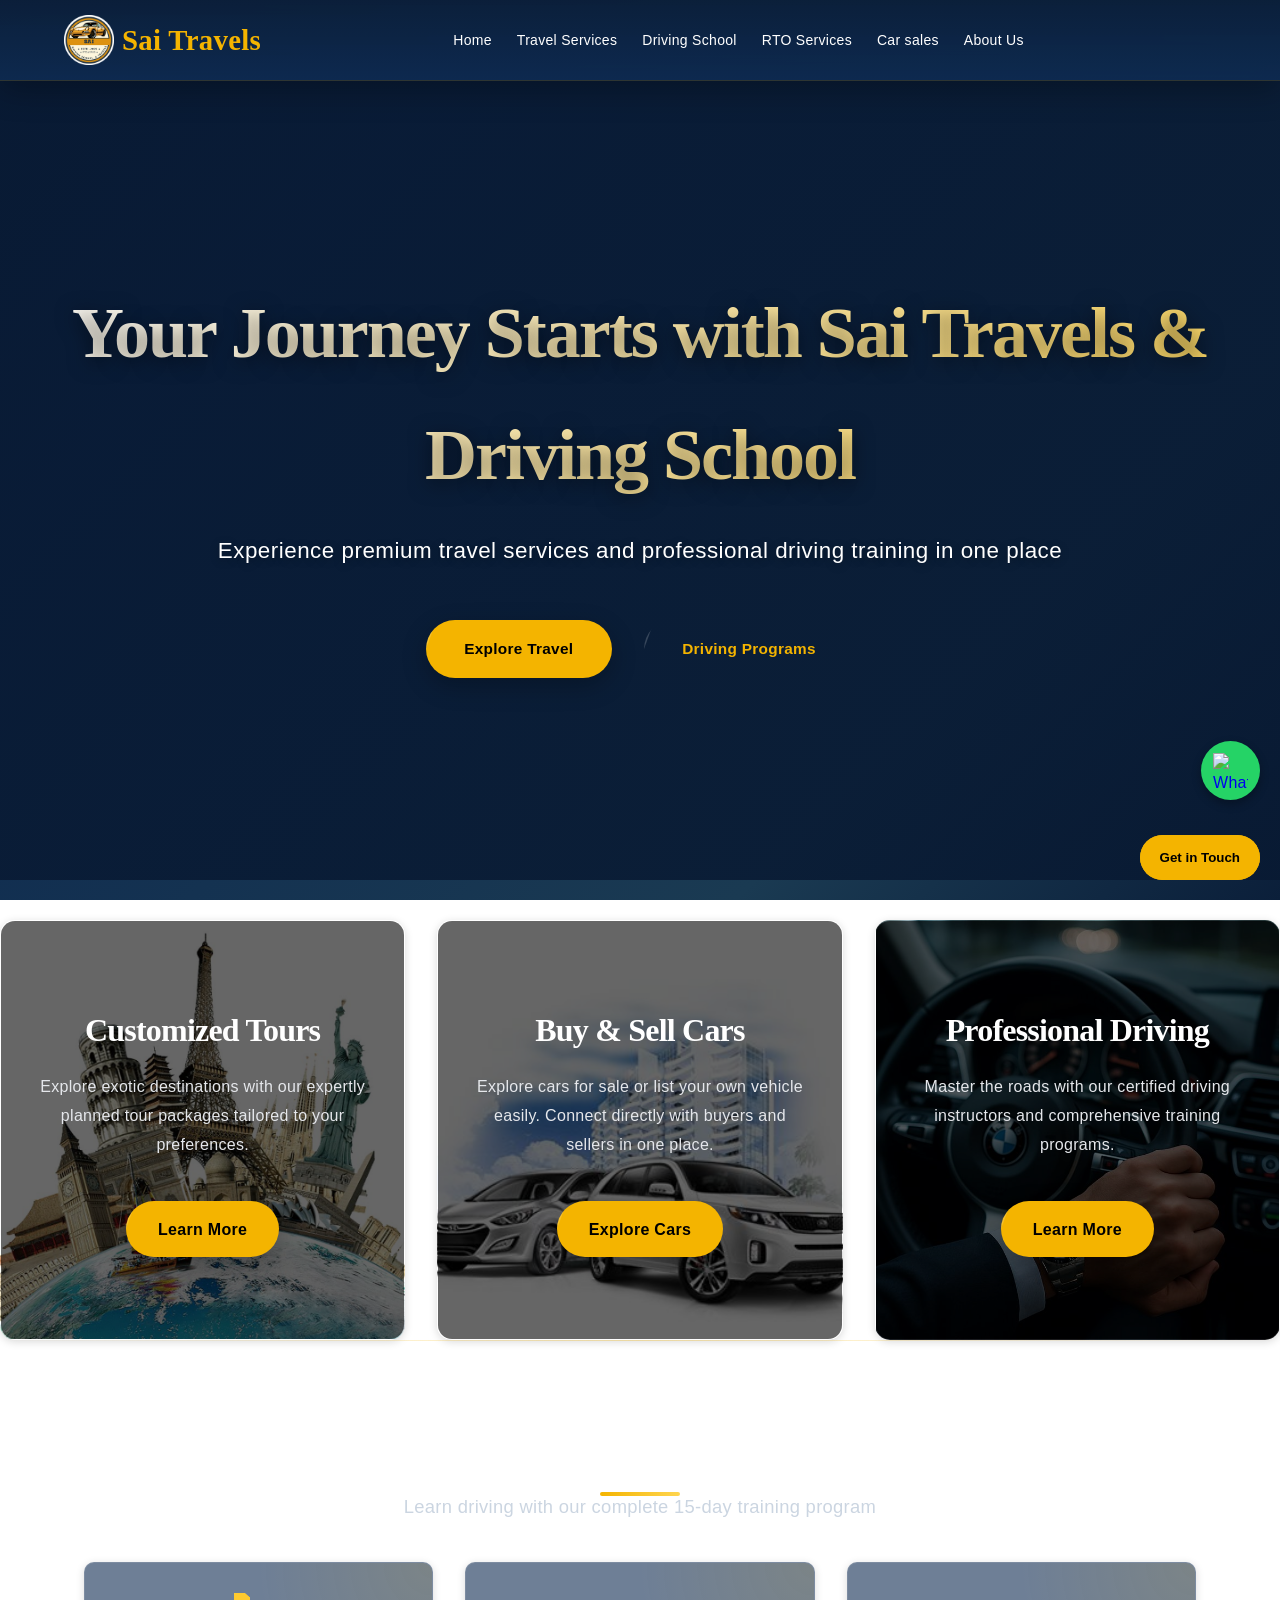
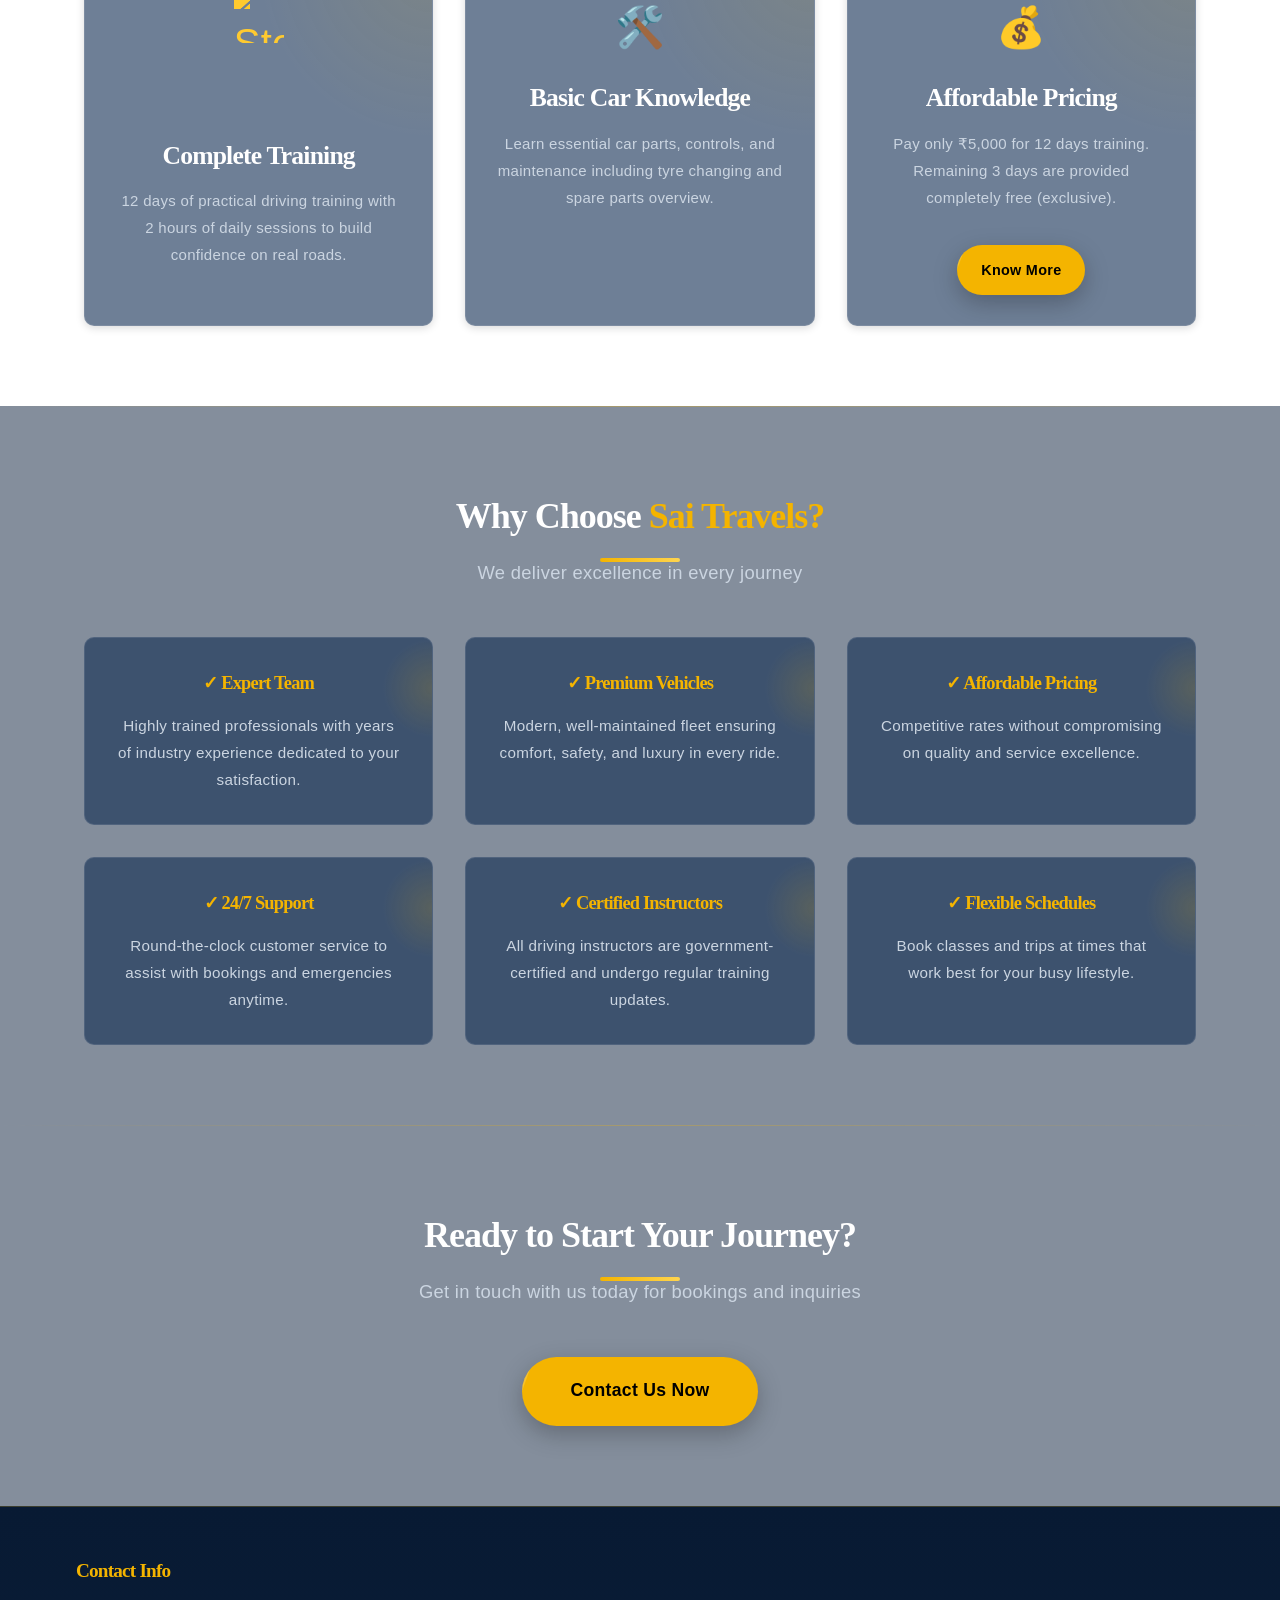
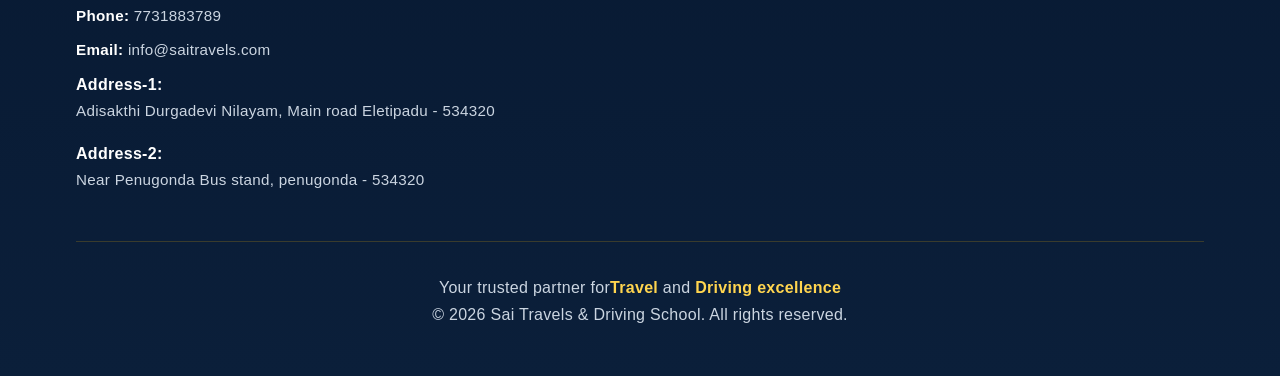
==== commit 9f8514cf: "all done" ====
--- a/index.html
+++ b/index.html
@@ -11,7 +11,7 @@
     <nav>
       <div class="nav-container">
         <a href="index.html" class="logo">
-          <img src="./images/Travel logo.png " alt="Sai Travels Logo" />
+          <img src="images/Travel logo.png " alt="Sai Travels Logo" />
           <span>Sai Travels</span>
         </a>
         <ul>
@@ -19,8 +19,8 @@
           <li><a href="travel-services.html">Travel Services</a></li>
           <li><a href="driving-school.html">Driving School</a></li>
           <li><a href="rto-services.html">RTO Services</a></li>
+          <li><a href="car-sales.html">Car sales</a></li>
           <li><a href="about.html">About Us</a></li>
-          <li><a href="car-sales.html">Car sales</a></li>
         </ul>
         <div
           class="nav-actions"
@@ -55,51 +55,43 @@
     </section>
 
     <!-- FEATURED SERVICES SECTION -->
-    <section style="background: rgba(11, 31, 58, 0.5)">
-      <div class="container">
-        <h2 class="section-title">Our Featured Services</h2>
-        <p class="section-subtitle">
-          Discover the complete range of travel and driving services we offer
-        </p>
-
-        <div class="cards-grid">
-          <!-- Service 1 -->
-          <div class="card">
-            <div class="card-icon">🌍</div>
-            <h3>Customized Tours</h3>
-            <p>
-              Explore exotic destinations with our expertly planned tour
-              packages tailored to your preferences.
-            </p>
-            <a href="travel-services.html" class="btn btn-primary"
-              >Learn More</a
-            >
-          </div>
-
-          <!-- Service 2 -->
-          <div class="card">
-            <div class="card-icon">🚘</div>
-            <h3>Buy & Sell Cars</h3>
-            <p>
-              Explore cars for sale or list your own vehicle easily. Connect
-              directly with buyers and sellers in one place.
-            </p>
-            <a href="car-sales.html" class="btn btn-primary">Explore Cars</a>
-          </div>
-
-          <!-- Service 3 -->
-          <div class="card">
-            <div class="card-icon">🏆</div>
-            <h3>Professional Driving</h3>
-            <p>
-              Master the roads with our certified driving instructors and
-              comprehensive training programs.
-            </p>
-            <a href="driving-school.html" class="btn btn-primary">Learn More</a>
-          </div>
-        </div>
-      </div>
-    </section>
+    <div class="cards-grid">
+      <!-- Service 1 -->
+      <div class="card card-bg one">
+        <div class="card-content">
+          <h3>Customized Tours</h3>
+          <p>
+            Explore exotic destinations with our expertly planned tour packages
+            tailored to your preferences.
+          </p>
+          <a href="travel-services.html" class="btn btn-primary">Learn More</a>
+        </div>
+      </div>
+
+      <!-- Service 2 -->
+      <div class="card card-bg two">
+        <div class="card-content">
+          <h3>Buy & Sell Cars</h3>
+          <p>
+            Explore cars for sale or list your own vehicle easily. Connect
+            directly with buyers and sellers in one place.
+          </p>
+          <a href="car-sales.html" class="btn btn-primary">Explore Cars</a>
+        </div>
+      </div>
+
+      <!-- Service 3 -->
+      <div class="card card-bg three">
+        <div class="card-content">
+          <h3>Professional Driving</h3>
+          <p>
+            Master the roads with our certified driving instructors and
+            comprehensive training programs.
+          </p>
+          <a href="driving-school.html" class="btn btn-primary">Learn More</a>
+        </div>
+      </div>
+    </div>
 
     <!-- DRIVING PROGRAMS SECTION -->
     <section>
@@ -112,7 +104,12 @@
         <div class="cards-grid">
           <!-- Card 1 -->
           <div class="card">
-            <div class="card-icon">🚗</div>
+            <div class="card-icon">
+              <img
+                src="https://cdn-icons-png.flaticon.com/512/2962/2962186.png"
+                alt="Steering Wheel"
+              />
+            </div>
             <h3>Complete Training</h3>
             <p>
               12 days of practical driving training with 2 hours of daily
@@ -199,48 +196,6 @@
               Book classes and trips at times that work best for your busy
               lifestyle.
             </p>
-          </div>
-        </div>
-      </div>
-    </section>
-
-    <!-- TESTIMONIALS SECTION -->
-    <section>
-      <div class="container">
-        <h2 class="section-title">Customer Testimonials</h2>
-        <p class="section-subtitle">
-          See what our satisfied clients have to say
-        </p>
-
-        <div style="max-width: 700px; margin: 2rem auto">
-          <div class="testimonial">
-            <div class="testimonial-rating">⭐⭐⭐⭐⭐</div>
-            <p>
-              "Sai Travels made our vacation unforgettable! The travel packages
-              were customized perfectly, and the drivers were professional and
-              courteous. Highly recommended!"
-            </p>
-            <div class="testimonial-author">- Rajesh Kumar</div>
-          </div>
-
-          <div class="testimonial">
-            <div class="testimonial-rating">⭐⭐⭐⭐⭐</div>
-            <p>
-              "The driving school instructors are fantastic! I felt confident
-              within days. The beginner course taught me everything I needed to
-              know safely. Worth every penny!"
-            </p>
-            <div class="testimonial-author">- Priya Singh</div>
-          </div>
-
-          <div class="testimonial">
-            <div class="testimonial-rating">⭐⭐⭐⭐⭐</div>
-            <p>
-              "Professional, punctual, and affordable. Used them for airport
-              transfers multiple times. Never disappointed. Will definitely book
-              again!"
-            </p>
-            <div class="testimonial-author">- Amit Patel</div>
           </div>
         </div>
       </div>
@@ -275,102 +230,22 @@
           "
         >
           <div class="footer-section">
-            <h3 style="color: var(--accent-gold); margin-bottom: 1rem">
-              Sai Travels & Driving School
-            </h3>
-            <p>
-              Your trusted partner for premium travel services and professional
-              driving education. We ensure safe, comfortable, and memorable
-              journeys.
-            </p>
-          </div>
-
-          <div class="footer-section">
-            <h4 style="color: var(--accent-gold); margin-bottom: 1rem">
-              Quick Links
-            </h4>
-            <ul style="list-style: none; padding: 0">
-              <li>
-                <a
-                  href="travel-services.html"
-                  style="
-                    color: var(--text-gray);
-                    text-decoration: none;
-                    display: block;
-                    margin-bottom: 0.5rem;
-                  "
-                  >Travel Services</a
-                >
-              </li>
-              <li>
-                <a
-                  href="driving-school.html"
-                  style="
-                    color: var(--text-gray);
-                    text-decoration: none;
-                    display: block;
-                    margin-bottom: 0.5rem;
-                  "
-                  >Driving School</a
-                >
-              </li>
-              <li>
-                <a
-                  href="rto-services.html"
-                  style="
-                    color: var(--text-gray);
-                    text-decoration: none;
-                    display: block;
-                    margin-bottom: 0.5rem;
-                  "
-                  >RTO Services</a
-                >
-              </li>
-              <li>
-                <a
-                  href="about.html"
-                  style="
-                    color: var(--text-gray);
-                    text-decoration: none;
-                    display: block;
-                    margin-bottom: 0.5rem;
-                  "
-                  >About Us</a
-                >
-              </li>
-              <li>
-                <a
-                  href="contact.html"
-                  style="
-                    color: var(--text-gray);
-                    text-decoration: none;
-                    display: block;
-                  "
-                  >Contact</a
-                >
-              </li>
-            </ul>
-          </div>
-
-          <div class="footer-section">
             <h4 style="color: var(--accent-gold); margin-bottom: 1rem">
               Contact Info
             </h4>
             <p style="color: var(--text-gray); margin-bottom: 0.5rem">
-              <strong>Phone: </strong><a href="tel:+917731883789"
-                >7731883789</a
-              >
+              <strong>Phone: </strong><a href="tel:+917731883789">7731883789</a>
             </p>
             <p style="color: var(--text-gray); margin-bottom: 0.5rem">
               <strong>Email:</strong> info@saitravels.com
             </p>
             <strong>Address-1:</strong>
             <p style="color: var(--text-gray); margin-bottom: 1rem">
-            Near Penugonda Bus stand, penugonda - 534320
+              Adisakthi Durgadevi Nilayam, Main road Eletipadu - 534320
             </p>
             <strong>Address-2:</strong>
             <p style="color: var(--text-gray); margin-bottom: 1rem">
-            Adisakthi Durgadevi Nilayam, Main road Eletipadu - 534320
+              Near Penugonda Bus stand, penugonda - 534320
             </p>
           </div>
         </div>
@@ -382,11 +257,11 @@
             text-align: center;
           "
         >
-          <p>&copy; 2026 Sai Travels & Driving School. All rights reserved.</p>
           <p>
             Your trusted partner for<span class="gold-accent">Travel</span> and
             <span class="gold-accent">Driving excellence</span>
           </p>
+          <p>&copy; 2026 Sai Travels & Driving School. All rights reserved.</p>
         </div>
       </div>
     </footer>
--- a/style.css
+++ b/style.css
@@ -421,20 +421,20 @@
   pointer-events: none;
 }
 
-.card:hover {
-  transform: translateY(-15px);
-  border-color: var(--accent-gold);
-  background: linear-gradient(
-    135deg,
-    rgba(14, 42, 80, 0.8) 0%,
-    rgba(14, 42, 80, 0.6) 100%
-  );
-  box-shadow: 0 25px 50px rgba(244, 180, 0, 0.2);
-}
-
 .card:hover::before {
-  top: -25%;
-  right: -25%;
+  top: -100%;
+  right: -100%;
+}
+.card:hover h3,
+.card:hover p {
+  color: black;
+}
+.card-icon img {
+  width: 50px;
+  height: 50px;
+  object-fit: contain;
+  filter: brightness(0) saturate(100%) invert(74%) sepia(41%) saturate(742%)
+    hue-rotate(359deg) brightness(102%) contrast(101%);
 }
 
 .card-icon {
@@ -728,28 +728,92 @@
 footer {
   background: linear-gradient(
     180deg,
-    rgba(10, 20, 40, 0.95) 0%,
-    rgba(11, 31, 58, 0.98) 100%
+    rgba(10, 20, 40, 0.97) 0%,
+    rgba(11, 31, 58, 1) 100%
   );
-  padding: 3rem 2rem;
+  border-top: 1px solid rgba(244, 180, 0, 0.2);
+  padding: 3rem 0 1.5rem;
+  color: var(--text-gray);
+}
+
+.footer-content {
+  display: grid;
+  grid-template-columns: repeat(2, minmax(280px, 1fr));
+  gap: 3rem;
+  align-items: start;
+  margin-bottom: 2rem;
+}
+
+.footer-section h4 {
+  color: var(--accent-gold);
+  font-size: 1.4rem;
+  margin-bottom: 1.25rem;
+}
+
+.footer-section p {
+  margin: 0 0 0.9rem;
+  font-size: 1rem;
+  line-height: 1.7;
+  color: var(--text-gray);
+}
+
+.footer-section strong {
+  color: #fff;
+  font-weight: 600;
+}
+
+.footer-section a {
+  color: var(--text-gray);
+  text-decoration: none;
+  transition: var(--transition);
+}
+
+.footer-section a:hover {
+  color: var(--accent-gold);
+}
+
+.footer-label {
+  display: block;
+  color: #fff;
+  font-weight: 600;
+  margin-bottom: 0.35rem;
+}
+
+.footer-bottom {
+  border-top: 1px solid rgba(244, 180, 0, 0.18);
+  padding-top: 1.5rem;
   text-align: center;
-  border-top: 1.5px solid rgba(244, 180, 0, 0.25);
+}
+
+.footer-bottom p {
+  margin: 0.35rem 0;
+  font-size: 0.95rem;
   color: var(--text-gray);
-  box-shadow: -0 -8px 32px rgba(0, 0, 0, 0.3);
-}
-
-footer p {
-  margin-bottom: 0.8rem;
-  font-size: 0.95rem;
-  letter-spacing: 0.3px;
 }
 
 footer .gold-accent {
-  margin: 0 0.5rem;
   color: var(--accent-gold-light);
   font-weight: 600;
 }
 
+@media (max-width: 768px) {
+  footer {
+    padding: 2.5rem 0 1.25rem;
+  }
+
+  .footer-content {
+    grid-template-columns: 1fr;
+    gap: 2rem;
+  }
+
+  .footer-section h4 {
+    font-size: 1.25rem;
+  }
+
+  .footer-section p {
+    font-size: 0.95rem;
+  }
+}
 /* ==========================================
    ANIMATIONS
    ========================================== */
@@ -1215,12 +1279,80 @@
 
 /* ===== FOOTER ===== */
 
+/* =========================
+   CLEAN FOOTER DESIGN
+   ========================= */
+
 footer {
+  background: linear-gradient(180deg, #081a33, #0b1f3a);
+  padding: 3rem 1.5rem;
+  color: var(--text-gray);
+  border-top: 1px solid rgba(244, 180, 0, 0.2);
+}
+
+/* Container alignment */
+footer .container {
+  max-width: 1200px;
+  margin: auto;
+}
+
+/* Grid layout */
+.footer-content {
+  display: grid;
+  grid-template-columns: repeat(auto-fit, minmax(300px, 1fr));
+  gap: 2rem;
+  margin-bottom: 2rem;
+}
+
+/* Section styling */
+.footer-section {
+  text-align: left;
+}
+
+.footer-section h4 {
+  color: var(--accent-gold);
+  margin-bottom: 1rem;
+  font-size: 1.2rem;
+}
+
+.footer-section p {
+  margin-bottom: 0.6rem;
+  font-size: 0.95rem;
+  color: var(--text-gray);
+}
+
+/* Links */
+.footer-section a {
+  color: var(--text-gray);
+  text-decoration: none;
+  transition: 0.3s;
+}
+
+.footer-section a:hover {
+  color: var(--accent-gold);
+}
+
+/* Bottom line */
+.footer-bottom {
+  border-top: 1px solid rgba(244, 180, 0, 0.2);
+  padding-top: 1.5rem;
   text-align: center;
-  padding: 25px;
-  background: #081a33;
-  color: #cbd5e1;
-  margin-top: 40px;
+}
+
+.footer-bottom p {
+  margin: 0.4rem 0;
+  font-size: 0.9rem;
+}
+
+@media (max-width: 768px) {
+  .footer-content {
+    grid-template-columns: 1fr;
+    text-align: center;
+  }
+
+  .footer-section {
+    text-align: center;
+  }
 }
 
 /* ===== NEWSLETTER FORM ===== */
@@ -2600,3 +2732,264 @@
     font-size: 0.9rem;
   }
 }
+/* DARK OVERLAY */
+.card-bg::before {
+  content: "";
+  position: absolute;
+  inset: 0;
+  background: rgba(0, 0, 0, 0.6);
+  z-index: 1;
+}
+
+/* CONTENT ABOVE IMAGE */
+.card-content {
+  position: relative;
+  z-index: 2;
+  text-align: center;
+  padding: 2rem;
+  color: #fff;
+}
+
+/* TEXT STYLING */
+.card-bg h3 {
+  font-size: 2rem;
+  margin-bottom: 1rem;
+}
+
+.card-bg p {
+  font-size: 1rem;
+  color: #e5e7eb;
+  margin-bottom: 2rem;
+  line-height: 1.8;
+}
+
+/* BUTTON IMPROVEMENT */
+.card-bg .btn {
+  padding: 0.9rem 2rem;
+  font-size: 1rem;
+}
+
+/* HOVER EFFECT */
+.card-bg:hover {
+  transform: translateY(-8px);
+  box-shadow: 0 20px 40px rgba(0, 0, 0, 0.4);
+}
+.card-bg::before {
+  content: "";
+  position: absolute;
+  inset: 0;
+  background: rgba(0, 0, 0, 0.6);
+  z-index: 1;
+}
+
+.card-content {
+  position: relative;
+  z-index: 2;
+  text-align: center;
+  padding: 2rem;
+  color: #fff;
+}
+.cards-grid {
+  display: grid;
+  grid-template-columns: repeat(3, 1fr);
+  gap: 2rem;
+}
+@media (max-width: 1024px) {
+  .cards-grid {
+    grid-template-columns: repeat(2, 1fr);
+  }
+}
+
+@media (max-width: 600px) {
+  .cards-grid {
+    grid-template-columns: 1fr;
+  }
+}
+/* =========================
+   IMAGE CARD (TOURS)
+   ========================= */
+
+.one {
+  position: relative;
+  overflow: hidden;
+  padding: 0; /* remove default padding */
+
+  background: url("./images/tours.jpeg") center/cover no-repeat;
+  border-radius: 15px;
+  min-height: 420px;
+
+  display: flex;
+  align-items: center;
+  justify-content: center;
+}
+.two {
+  position: relative;
+  overflow: hidden;
+  padding: 0; /* remove default padding */
+
+  background: url("./images/carsale.jpeg") center/cover no-repeat;
+  border-radius: 15px;
+  min-height: 420px;
+
+  display: flex;
+  align-items: center;
+  justify-content: center;
+}
+.three {
+  position: relative;
+  overflow: hidden;
+  padding: 0; /* remove default padding */
+
+  background: url("./images/drivschool.jpeg") center/cover no-repeat;
+  border-radius: 15px;
+  min-height: 420px;
+
+  display: flex;
+  align-items: center;
+  justify-content: center;
+}
+
+.to1 {
+  position: relative;
+  overflow: hidden;
+  padding: 0; /* remove default padding */
+
+  background: url("./images/tourpacks.jpeg") center/cover no-repeat;
+  border-radius: 15px;
+  min-height: 420px;
+
+  display: flex;
+  align-items: center;
+  justify-content: center;
+}
+.to2 {
+  position: relative;
+  overflow: hidden;
+  padding: 0; /* remove default padding */
+
+  background: url("./images/airport.jpeg") center/cover no-repeat;
+  border-radius: 15px;
+  min-height: 420px;
+
+  display: flex;
+  align-items: center;
+  justify-content: center;
+}
+.to3 {
+  position: relative;
+  overflow: hidden;
+  padding: 0; /* remove default padding */
+
+  background: url("./images/outstation.jpeg") center/cover no-repeat;
+  border-radius: 15px;
+  min-height: 420px;
+
+  display: flex;
+  align-items: center;
+  justify-content: center;
+}
+.to4 {
+  position: relative;
+  overflow: hidden;
+  padding: 0; /* remove default padding */
+
+  background: url("./images/group.jpeg") center/cover no-repeat;
+  border-radius: 15px;
+  min-height: 420px;
+
+  display: flex;
+  align-items: center;
+  justify-content: center;
+}
+.to5 {
+  position: relative;
+  overflow: hidden;
+  padding: 0; /* remove default padding */
+
+  background: url("./images/temple.jpeg") center/cover no-repeat;
+  border-radius: 15px;
+  min-height: 420px;
+
+  display: flex;
+  align-items: center;
+  justify-content: center;
+}
+.to6 {
+  position: relative;
+  overflow: hidden;
+  padding: 0; /* remove default padding */
+
+  background: url("./images/site.jpg") center/cover no-repeat;
+  border-radius: 15px;
+  min-height: 420px;
+
+  display: flex;
+  align-items: center;
+  justify-content: center;
+}
+
+.place1 {
+  position: relative;
+  overflow: hidden;
+  padding: 0; /* remove default padding */
+
+  background: url("./images/vijayawada.jpg") center/cover no-repeat;
+  border-radius: 15px;
+  min-height: 420px;
+
+  display: flex;
+  align-items: center;
+  justify-content: center;
+}
+.place2 {
+  position: relative;
+  overflow: hidden;
+  padding: 0; /* remove default padding */
+
+  background: url("./images/penugoda.jpeg") center/cover no-repeat;
+  border-radius: 15px;
+  min-height: 420px;
+
+  display: flex;
+  align-items: center;
+  justify-content: center;
+}
+.place4 {
+  position: relative;
+  overflow: hidden;
+  padding: 0; /* remove default padding */
+
+  background: url("./images/tirumala.jpeg") center/cover no-repeat;
+  border-radius: 15px;
+  min-height: 420px;
+
+  display: flex;
+  align-items: center;
+  justify-content: center;
+}
+.place5 {
+  position: relative;
+  overflow: hidden;
+  padding: 0; /* remove default padding */
+
+  background: url("./images/rjy.jpeg") center/cover no-repeat;
+  border-radius: 15px;
+  min-height: 420px;
+
+  display: flex;
+  align-items: center;
+  justify-content: center;
+}
+.place6 {
+  position: relative;
+  overflow: hidden;
+  padding: 0; /* remove default padding */
+
+  background: url("./images/vadapalli.png") center/cover no-repeat;
+  border-radius: 15px;
+  min-height: 420px;
+
+  display: flex;
+  align-items: center;
+  justify-content: center;
+}
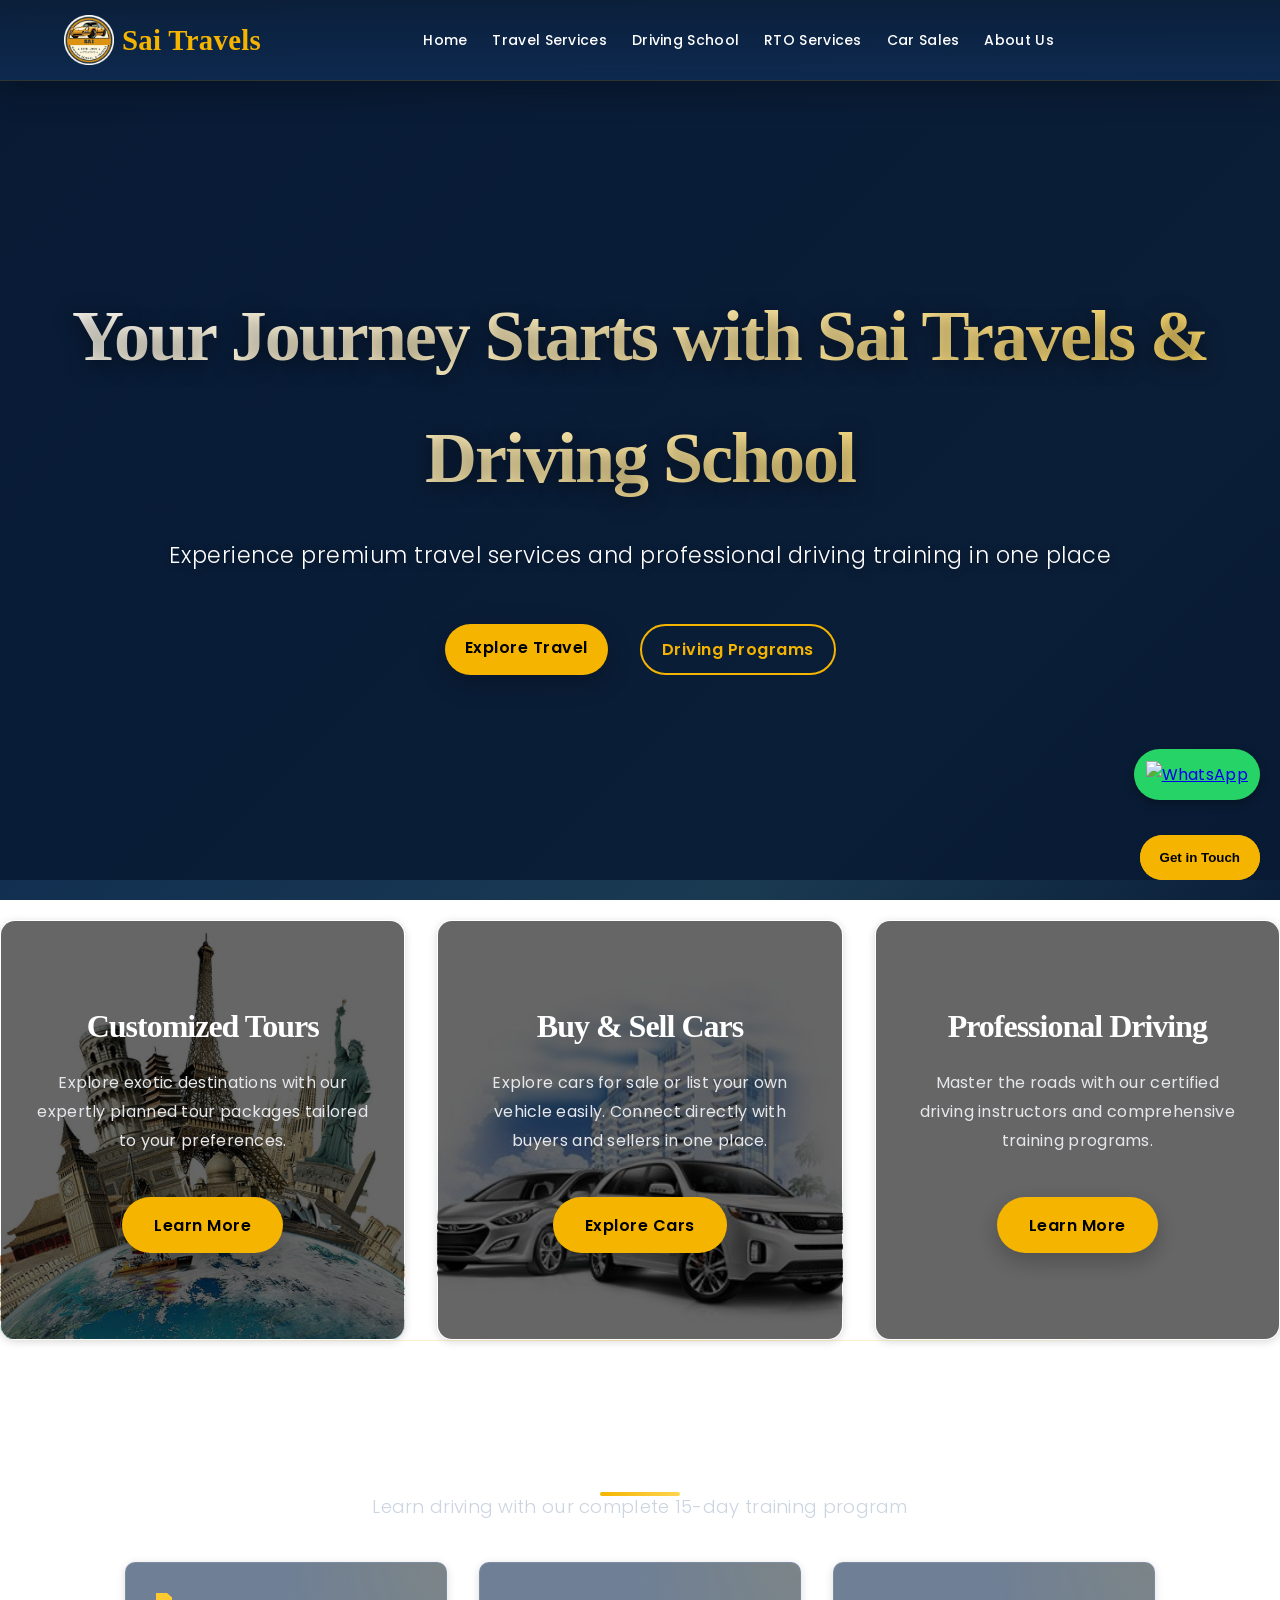
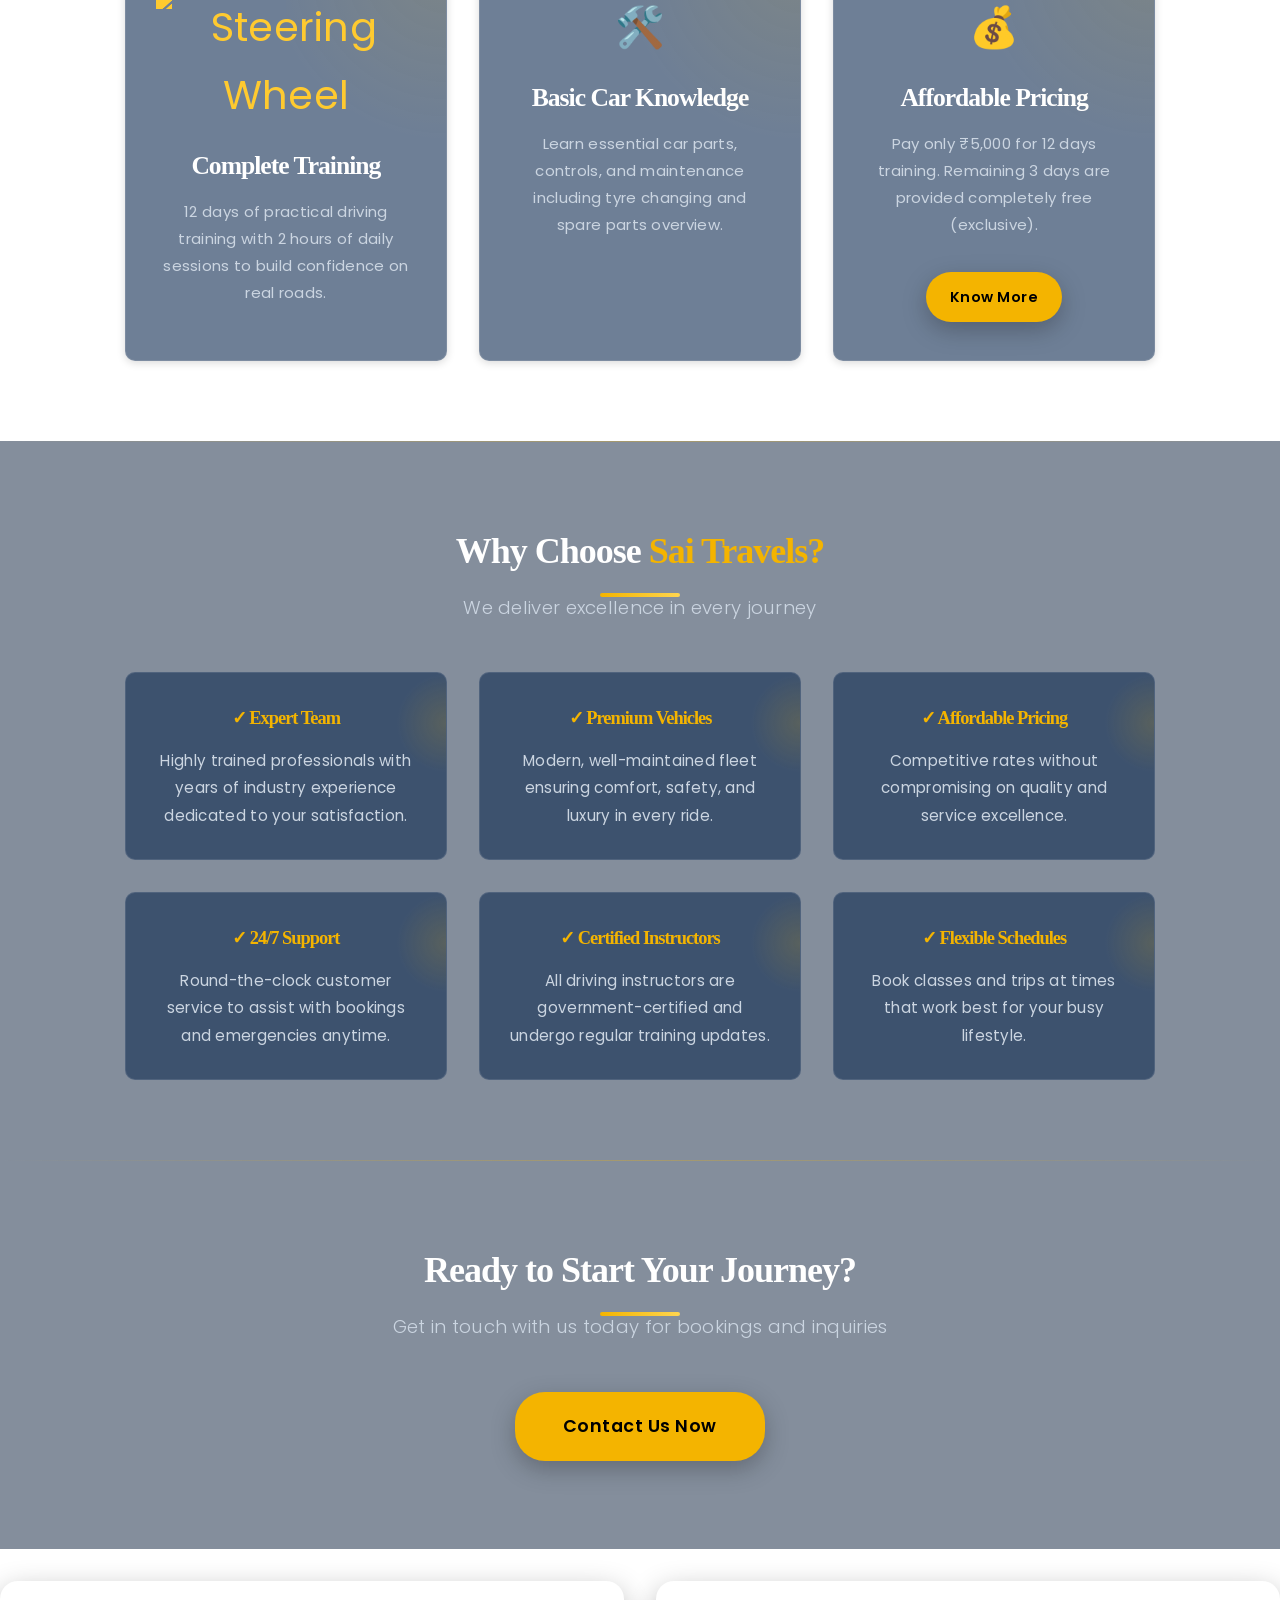
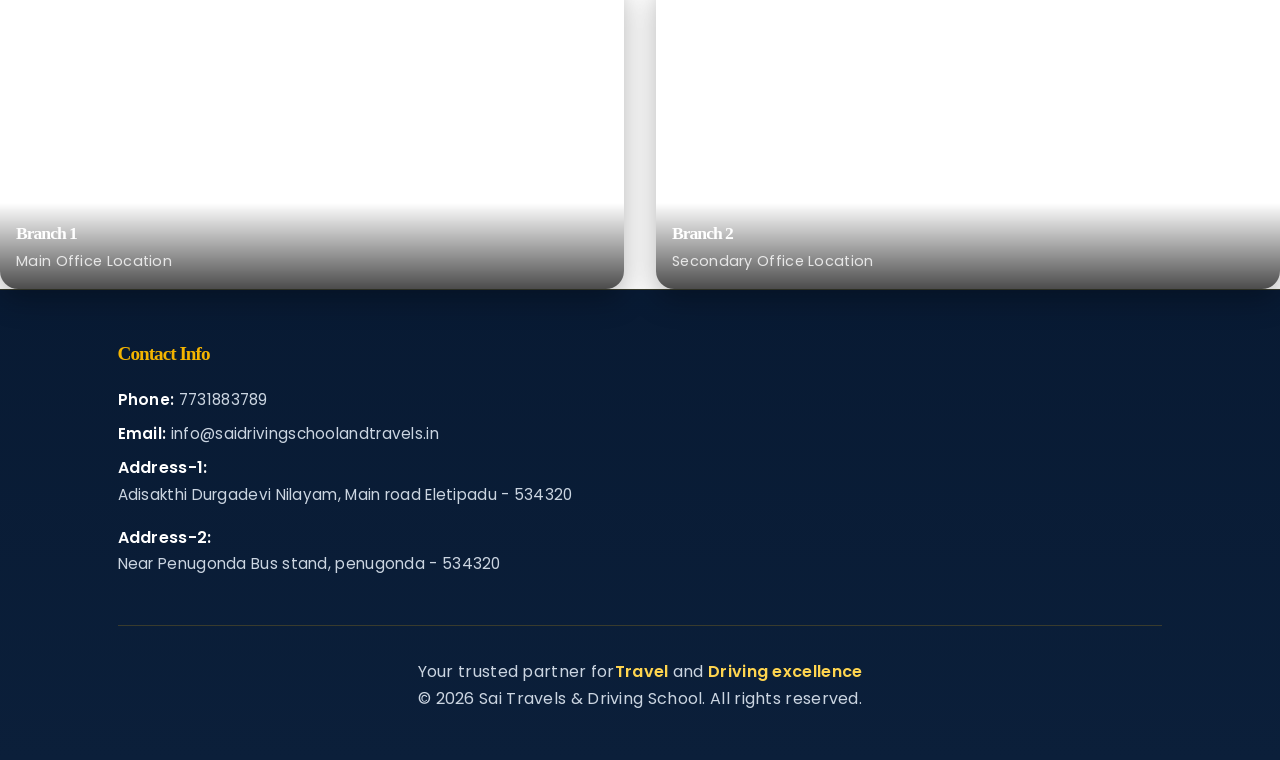
==== commit d7bed7bd: "fial expected" ====
--- a/index.html
+++ b/index.html
@@ -3,15 +3,72 @@
   <head>
     <meta charset="UTF-8" />
     <meta name="viewport" content="width=device-width, initial-scale=1.0" />
-    <title>Home | Sai Travels & Driving School</title>
+    <title>
+      Sai Driving School & Travels | Driving Classes, Car Rentals & Car Sales
+    </title>
+    <meta
+      name="description"
+      content="Sai Driving School & Travels offers professional driving training, car rentals, RTO services, and car buying & selling. Trusted service with expert instructors and affordable pricing."
+    />
+    <meta
+      name="keywords"
+      content="Driving School, Car Driving Training, Car Rentals, RTO Services, Buy Cars, Sell Cars, Sai Travels, Driving Classes India"
+    />
+    <meta name="author" content="Sai Driving School & Travels" />
+    <meta name="robots" content="index, follow" />
+    <link rel="icon" href="./images/Travel-logo.png" type="image/png" />
+    <link rel="canonical" href="https://saidrivingschoolandtravels.in/" />
+    <meta property="og:title" content="Sai Driving School & Travels" />
+    <meta
+      property="og:description"
+      content="Professional driving training, travel services, and car sales at one place."
+    />
+    <meta
+      property="og:image"
+      content="https://saidrivingschoolandtravels.in/images/Travel-logo.png"
+    />
+    <meta property="og:url" content="https://saidrivingschoolandtravels.in/" />
+    <meta property="og:type" content="website" />
+    <meta name="twitter:card" content="summary_large_image" />
+    <meta name="twitter:title" content="Sai Driving School & Travels" />
+    <meta
+      name="twitter:description"
+      content="Learn driving, rent cars, and buy/sell vehicles easily."
+    />
+    <meta
+      name="twitter:image"
+      content="https://saidrivingschoolandtravels.in/images/Travel-logo.png"
+    />
+    <link
+      href="https://fonts.googleapis.com/css2?family=Poppins:wght@300;400;600;700&display=swap"
+      rel="stylesheet"
+    />
     <link rel="stylesheet" href="style.css" />
+    <script type="application/ld+json">
+      {
+        "@context": "https://schema.org",
+        "@type": "LocalBusiness",
+        "name": "Sai Driving School & Travels",
+        "image": "https://saidrivingschoolandtravels.in/images/Travel-logo.png",
+        "telephone": "+917731883789",
+        "email": "info@saidrivingschoolandtravels.in",
+        "address": {
+          "@type": "PostalAddress",
+          "streetAddress": "Adisakthi Durgadevi Nilayam, Main road Eletipadu",
+          "addressLocality": "Penugonda",
+          "postalCode": "534320",
+          "addressCountry": "IN"
+        },
+        "url": "https://saidrivingschoolandtravels.in/"
+      }
+    </script>
   </head>
   <body>
     <!-- NAVBAR -->
     <nav>
       <div class="nav-container">
         <a href="index.html" class="logo">
-          <img src="images/Travel logo.png " alt="Sai Travels Logo" />
+          <img src="images/Travel-logo.png " alt="Sai Travels Logo" />
           <span>Sai Travels</span>
         </a>
         <ul>
@@ -19,7 +76,7 @@
           <li><a href="travel-services.html">Travel Services</a></li>
           <li><a href="driving-school.html">Driving School</a></li>
           <li><a href="rto-services.html">RTO Services</a></li>
-          <li><a href="car-sales.html">Car sales</a></li>
+          <li><a href="car-sales.html">Car Sales</a></li>
           <li><a href="about.html">About Us</a></li>
         </ul>
         <div
@@ -216,6 +273,44 @@
         >
       </div>
     </section>
+
+    <div class="maps-container">
+      <!-- MAP 1 -->
+      <a
+        href="https://maps.app.goo.gl/EcCScrieS7BrPYCX7"
+        target="_blank"
+        class="map-card"
+      >
+        <iframe
+          src="https://www.google.com/maps/embed?pb=!1m17!1m12!1m3!1d3821.8591300572093!2d81.73741757514918!3d16.68393128408818!2m3!1f0!2f0!3f0!3m2!1i1024!2i768!4f13.1!3m2!1m1!2zMTbCsDQxJzAyLjIiTiA4McKwNDQnMjQuMCJF!5e0!3m2!1sen!2sin!4v1774526359908!5m2!1sen!2sin"
+          loading="lazy"
+          referrerpolicy="no-referrer-when-downgrade"
+        ></iframe>
+
+        <div class="map-info">
+          <h4>Branch 1</h4>
+          <p>Main Office Location</p>
+        </div>
+      </a>
+
+      <!-- MAP 2 -->
+      <a
+        href="https://maps.app.goo.gl/aDpTM7oDd9njLZPn9"
+        target="_blank"
+        class="map-card"
+      >
+        <iframe
+          src="https://www.google.com/maps/embed?pb=!1m17!1m12!1m3!1d3822.377706003475!2d81.7440556!3d16.6579722!2m3!1f0!2f0!3f0!3m2!1i1024!2i768!4f13.1!3m2!1m1!2s!5e0!3m2!1sen!2sin!4v1774526308725!5m2!1sen!2sin"
+          loading="lazy"
+          referrerpolicy="no-referrer-when-downgrade"
+        ></iframe>
+
+        <div class="map-info">
+          <h4>Branch 2</h4>
+          <p>Secondary Office Location</p>
+        </div>
+      </a>
+    </div>
 
     <!-- FOOTER -->
     <footer>
@@ -237,7 +332,13 @@
               <strong>Phone: </strong><a href="tel:+917731883789">7731883789</a>
             </p>
             <p style="color: var(--text-gray); margin-bottom: 0.5rem">
-              <strong>Email:</strong> info@saitravels.com
+              <strong>Email:</strong>
+              <a
+                href="mailto:info@saidrivingschoolandtravels.in"
+                style="cursor: pointer"
+              >
+                info@saidrivingschoolandtravels.in
+              </a>
             </p>
             <strong>Address-1:</strong>
             <p style="color: var(--text-gray); margin-bottom: 1rem">
@@ -398,7 +499,11 @@
     <a href="contact.html">
       <button class="contact-btn">Get in Touch</button>
     </a>
-    <a href="https://wa.me/8074177294" class="whatsapp-float" target="_blank">
+    <a
+      href="https://wa.me/+917731883789"
+      class="whatsapp-float"
+      target="_blank"
+    >
       <img
         src="https://cdn-icons-png.flaticon.com/512/733/733585.png"
         alt="WhatsApp"
--- a/style.css
+++ b/style.css
@@ -1682,196 +1682,315 @@
   transform: scale(1.1);
 }
 
-/* car sales */
-/* ==========================================
-   CAR SALES PAGE
-   ADD THIS AT THE BOTTOM OF YOUR CSS
-   ========================================== */
-
-.car-sales-page {
-  padding-top: 110px;
-}
-
-.car-sales-hero {
-  padding: 3rem 0 5rem;
-}
-
-.car-sales-hero-content {
+/* =========================================================
+   CAR SALES PAGE + SELL CAR PAGE
+   Premium styling matching your blue-gold theme
+   Add this at the END of style.css
+   ========================================================= */
+
+/* ---------- Shared page spacing ---------- */
+.car-sales-page,
+.sell-page {
+  padding-top: 90px;
+}
+
+.car-sales-page section,
+.sell-page section {
+  position: relative;
+}
+
+.car-sales-page .container,
+.sell-page .container {
+  position: relative;
+  z-index: 2;
+}
+
+/* ---------- Hero sections ---------- */
+.car-sales-hero,
+.sell-hero {
+  padding: 5.5rem 0 4rem;
+  background:
+    radial-gradient(
+      circle at top right,
+      rgba(244, 180, 0, 0.1),
+      transparent 28%
+    ),
+    radial-gradient(
+      circle at bottom left,
+      rgba(255, 213, 79, 0.08),
+      transparent 24%
+    ),
+    linear-gradient(180deg, rgba(11, 31, 58, 0.97) 0%, rgba(10, 20, 40, 1) 100%);
+  overflow: hidden;
+}
+
+.car-sales-hero::before,
+.sell-hero::before {
+  content: "";
+  position: absolute;
+  inset: 0;
+  background:
+    linear-gradient(120deg, rgba(255, 255, 255, 0.02) 0%, transparent 40%),
+    linear-gradient(-120deg, rgba(244, 180, 0, 0.03) 0%, transparent 35%);
+  pointer-events: none;
+}
+
+.car-sales-hero-content,
+.sell-hero-wrapper {
   display: grid;
   grid-template-columns: 1.1fr 0.9fr;
   gap: 3rem;
   align-items: center;
 }
 
-.car-sales-badge {
+.car-sales-text,
+.sell-hero-left {
+  max-width: 700px;
+}
+
+.car-sales-badge,
+.sell-badge {
   display: inline-block;
-  background: rgba(244, 180, 0, 0.15);
+  padding: 0.65rem 1.15rem;
+  margin-bottom: 1.4rem;
+  border-radius: 999px;
+  background: rgba(244, 180, 0, 0.12);
+  border: 1px solid rgba(244, 180, 0, 0.28);
   color: var(--accent-gold-light);
-  border: 1px solid rgba(244, 180, 0, 0.35);
-  padding: 0.55rem 1rem;
-  border-radius: 999px;
+  font-size: 0.88rem;
+  font-weight: 600;
+  letter-spacing: 0.4px;
+  text-transform: uppercase;
+}
+
+.car-sales-text h1,
+.sell-hero-left h1 {
+  font-family: "Playfair Display", serif;
+  font-size: clamp(2.6rem, 5vw, 4.4rem);
+  line-height: 1.08;
+  color: var(--text-light);
+  margin-bottom: 1.1rem;
+  letter-spacing: -0.8px;
+}
+
+.car-sales-text p,
+.sell-subtitle {
+  font-size: 1.05rem;
+  line-height: 1.85;
+  color: var(--text-gray);
+  max-width: 620px;
+  margin-bottom: 1.8rem;
+}
+
+.car-sales-hero-buttons,
+.hero-btns {
+  display: flex;
+  flex-wrap: wrap;
+  gap: 1rem;
+  margin-bottom: 2rem;
+}
+
+.car-sales-image,
+.sell-hero-right {
+  display: flex;
+  justify-content: center;
+}
+
+.car-sales-image img,
+.hero-image-card img {
+  width: 100%;
+  max-width: 560px;
+  height: 420px;
+  object-fit: cover;
+  border-radius: 28px;
+  display: block;
+  box-shadow: 0 25px 60px rgba(0, 0, 0, 0.35);
+  border: 1px solid rgba(244, 180, 0, 0.2);
+}
+
+.hero-image-card {
+  padding: 0;
+  background: transparent;
+  border: none;
+  box-shadow: none;
+}
+
+/* ---------- Highlight / stats ---------- */
+.car-sales-highlights,
+.hero-stats {
+  display: grid;
+  grid-template-columns: repeat(3, minmax(0, 1fr));
+  gap: 1rem;
+  margin-top: 1rem;
+}
+
+.highlight-box,
+.stat-card {
+  padding: 1.25rem 1rem;
+  border-radius: 20px;
+  background: linear-gradient(
+    180deg,
+    rgba(255, 255, 255, 0.06) 0%,
+    rgba(255, 255, 255, 0.03) 100%
+  );
+  border: 1px solid rgba(244, 180, 0, 0.18);
+  box-shadow: 0 10px 30px rgba(0, 0, 0, 0.18);
+  text-align: center;
+  backdrop-filter: blur(10px);
+}
+
+.highlight-box h3,
+.stat-card h3 {
+  color: var(--accent-gold-light);
+  font-size: 1.35rem;
+  font-weight: 700;
+  margin-bottom: 0.35rem;
+}
+
+.highlight-box p,
+.stat-card p {
+  color: var(--text-gray);
+  font-size: 0.92rem;
+  margin: 0;
+}
+
+.stat-icon {
+  font-size: 1.6rem;
+  margin-bottom: 0.65rem;
+}
+
+/* ---------- Filter section ---------- */
+.car-filter-section {
+  padding: 0 0 2rem;
+  margin-top: -1.8rem;
+  z-index: 5;
+}
+
+.car-filter-box {
+  display: grid;
+  grid-template-columns: repeat(5, minmax(0, 1fr));
+  gap: 1rem;
+  background: linear-gradient(
+    180deg,
+    rgba(14, 42, 80, 0.95) 0%,
+    rgba(11, 31, 58, 0.98) 100%
+  );
+  border: 1px solid rgba(244, 180, 0, 0.18);
+  border-radius: 24px;
+  padding: 1.3rem;
+  box-shadow: 0 18px 45px rgba(0, 0, 0, 0.28);
+  backdrop-filter: blur(12px);
+}
+
+.filter-item {
+  display: flex;
+  flex-direction: column;
+}
+
+.filter-item label {
   font-size: 0.9rem;
   font-weight: 600;
-  margin-bottom: 1.2rem;
-}
-
-.car-sales-text h1 {
-  font-size: 3.4rem;
-  line-height: 1.15;
-  margin-bottom: 1rem;
   color: var(--text-light);
-}
-
-.car-sales-text p {
-  color: var(--text-gray);
-  font-size: 1.05rem;
-  max-width: 600px;
-  margin-bottom: 2rem;
-}
-
-.car-sales-hero-buttons {
-  display: flex;
-  gap: 1rem;
-  flex-wrap: wrap;
-  margin-bottom: 2rem;
-}
-
-.car-sales-image img {
-  width: 100%;
-  border-radius: 20px;
-  display: block;
-  box-shadow: var(--shadow-lg);
-  border: 1px solid rgba(244, 180, 0, 0.2);
-}
-
-.car-sales-highlights {
-  display: grid;
-  grid-template-columns: repeat(3, 1fr);
-  gap: 1rem;
-}
-
-.highlight-box {
-  background: linear-gradient(
-    135deg,
-    rgba(14, 42, 80, 0.7) 0%,
-    rgba(14, 42, 80, 0.45) 100%
-  );
-  border: 1px solid rgba(244, 180, 0, 0.2);
-  border-radius: 16px;
-  padding: 1.2rem;
-  text-align: center;
-  backdrop-filter: blur(8px);
-}
-
-.highlight-box h3 {
-  color: var(--accent-gold);
-  font-size: 1.6rem;
-  margin-bottom: 0.35rem;
-}
-
-.highlight-box p {
-  margin: 0;
-  font-size: 0.9rem;
-  color: var(--text-gray);
-}
-
-/* Filter */
-.car-filter-section {
-  padding-top: 0;
-}
-
-.car-filter-box {
-  background: linear-gradient(
-    135deg,
-    rgba(14, 42, 80, 0.75) 0%,
-    rgba(14, 42, 80, 0.45) 100%
-  );
-  border: 1px solid rgba(244, 180, 0, 0.2);
-  border-radius: 20px;
-  padding: 2rem;
-  display: grid;
-  grid-template-columns: repeat(5, 1fr);
-  gap: 1rem;
-  align-items: end;
-  box-shadow: var(--shadow-md);
-  backdrop-filter: blur(10px);
-}
-
-.filter-item label {
-  display: block;
-  margin-bottom: 0.6rem;
-  color: var(--accent-gold);
-  font-weight: 600;
-  font-size: 0.95rem;
+  margin-bottom: 0.55rem;
 }
 
 .filter-item input,
 .filter-item select {
   width: 100%;
-  padding: 0.95rem 1rem;
-  border-radius: 10px;
-  border: 1px solid rgba(244, 180, 0, 0.2);
-  background: rgba(11, 31, 58, 0.85);
+  min-height: 52px;
+  border-radius: 14px;
+  border: 1px solid rgba(244, 180, 0, 0.16);
+  background: rgba(10, 20, 40, 0.78);
   color: var(--text-light);
-  font-family: "Poppins", sans-serif;
-  font-size: 0.95rem;
+  padding: 0 1rem;
+  font-size: 0.96rem;
+  outline: none;
+  transition: var(--transition);
+}
+
+.filter-item input::placeholder {
+  color: var(--text-gray-dark);
 }
 
 .filter-item input:focus,
 .filter-item select:focus {
-  outline: none;
-  border-color: var(--accent-gold);
-  box-shadow: 0 0 0 3px rgba(244, 180, 0, 0.15);
+  border-color: rgba(244, 180, 0, 0.5);
+  box-shadow: 0 0 0 3px rgba(244, 180, 0, 0.08);
 }
 
 .filter-btn-box {
   display: flex;
   align-items: end;
-  height: 100%;
 }
 
 .filter-btn-box .btn {
   width: 100%;
+  min-height: 52px;
+  border-radius: 14px;
+}
+
+/* ---------- Available cars section ---------- */
+.featured-cars-section {
+  padding: 4rem 0 5rem;
+  background: linear-gradient(
+    180deg,
+    rgba(10, 20, 40, 1) 0%,
+    rgba(11, 31, 58, 0.96) 100%
+  );
+}
+
+.cars-state-message {
   text-align: center;
-}
-
-/* Featured cars */
-.featured-cars-section {
-  padding-top: 5rem;
+  color: var(--text-gray);
+  font-size: 1rem;
+  padding: 2rem 0;
 }
 
 .car-list-grid {
   display: grid;
-  grid-template-columns: repeat(3, 1fr);
+  grid-template-columns: repeat(3, minmax(0, 1fr));
   gap: 2rem;
   margin-top: 3rem;
 }
 
 .car-list-card {
   background: linear-gradient(
-    135deg,
-    rgba(14, 42, 80, 0.65) 0%,
-    rgba(14, 42, 80, 0.4) 100%
-  );
-  border: 1px solid rgba(244, 180, 0, 0.2);
-  border-radius: 18px;
+    180deg,
+    rgba(255, 255, 255, 0.05) 0%,
+    rgba(255, 255, 255, 0.025) 100%
+  );
+  border: 1px solid rgba(244, 180, 0, 0.16);
+  border-radius: 24px;
   overflow: hidden;
-  transition: var(--transition);
-  box-shadow: var(--shadow-sm);
-  backdrop-filter: blur(8px);
+  box-shadow: 0 16px 40px rgba(0, 0, 0, 0.22);
+  transition:
+    transform 0.35s ease,
+    box-shadow 0.35s ease,
+    border-color 0.35s ease;
+  backdrop-filter: blur(10px);
 }
 
 .car-list-card:hover {
-  transform: translateY(-10px);
-  border-color: var(--accent-gold);
-  box-shadow: 0 18px 40px rgba(244, 180, 0, 0.15);
+  transform: translateY(-8px);
+  box-shadow: 0 25px 55px rgba(0, 0, 0, 0.3);
+  border-color: rgba(244, 180, 0, 0.28);
+}
+
+.car-list-image {
+  position: relative;
+  overflow: hidden;
+  height: 250px;
 }
 
 .car-list-image img {
   width: 100%;
-  height: 230px;
+  height: 100%;
   object-fit: cover;
-  display: block;
+  transition: transform 0.45s ease;
+}
+
+.car-list-card:hover .car-list-image img {
+  transform: scale(1.05);
 }
 
 .car-list-content {
@@ -1880,557 +1999,248 @@
 
 .car-tag {
   display: inline-block;
-  background: rgba(244, 180, 0, 0.15);
+  padding: 0.35rem 0.75rem;
+  border-radius: 999px;
+  background: rgba(244, 180, 0, 0.12);
   color: var(--accent-gold-light);
-  border: 1px solid rgba(244, 180, 0, 0.3);
-  padding: 0.35rem 0.8rem;
-  border-radius: 999px;
+  border: 1px solid rgba(244, 180, 0, 0.2);
   font-size: 0.78rem;
   font-weight: 600;
-  margin-bottom: 1rem;
+  margin-bottom: 0.85rem;
+  text-transform: uppercase;
+  letter-spacing: 0.4px;
 }
 
 .car-list-content h3 {
   color: var(--text-light);
-  font-size: 1.4rem;
+  font-size: 1.35rem;
   margin-bottom: 0.6rem;
+  line-height: 1.35;
 }
 
 .car-price {
-  color: var(--accent-gold);
-  font-size: 1.25rem;
+  color: var(--accent-gold-light);
+  font-size: 1.55rem;
   font-weight: 700;
   margin-bottom: 1rem;
 }
 
 .car-meta {
   list-style: none;
+  display: grid;
+  grid-template-columns: repeat(2, minmax(0, 1fr));
+  gap: 0.75rem;
   padding: 0;
-  margin: 0 0 1.4rem;
+  margin: 0 0 1rem;
+}
+
+.car-meta li {
+  background: rgba(10, 20, 40, 0.72);
+  border: 1px solid rgba(244, 180, 0, 0.08);
+  border-radius: 12px;
+  padding: 0.8rem 0.9rem;
+  color: var(--text-gray);
+  font-size: 0.9rem;
+}
+
+.car-extra-info {
   display: grid;
-  grid-template-columns: repeat(2, 1fr);
-  gap: 0.6rem;
-}
-
-.car-meta li {
+  gap: 0.45rem;
+  margin-bottom: 1.2rem;
+}
+
+.car-extra-info p {
+  margin: 0;
   color: var(--text-gray);
-  font-size: 0.92rem;
-  background: rgba(255, 255, 255, 0.04);
-  padding: 0.65rem 0.8rem;
-  border-radius: 10px;
+  font-size: 0.93rem;
+  line-height: 1.6;
+}
+
+.car-extra-info strong {
+  color: var(--text-light);
+}
+
+.car-card-buttons {
+  display: grid;
+  grid-template-columns: 1fr 1fr;
+  gap: 0.85rem;
+}
+
+.car-card-buttons .btn {
   text-align: center;
-}
-
-.car-card-buttons {
-  display: flex;
-  gap: 0.8rem;
-  flex-wrap: wrap;
-}
-
-.car-card-buttons .btn {
-  flex: 1;
-  min-width: 140px;
-  text-align: center;
-}
-
-/* Sell CTA */
+  min-height: 46px;
+  display: inline-flex;
+  justify-content: center;
+  align-items: center;
+  border-radius: 12px;
+}
+
+/* ---------- Sell CTA ---------- */
 .sell-car-cta {
-  padding-top: 2rem;
+  padding: 0 0 5rem;
+  background: linear-gradient(
+    180deg,
+    rgba(11, 31, 58, 0.96) 0%,
+    rgba(10, 20, 40, 1) 100%
+  );
 }
 
 .sell-car-box {
-  background: linear-gradient(
-    135deg,
-    rgba(244, 180, 0, 0.12) 0%,
-    rgba(14, 42, 80, 0.65) 100%
-  );
-  border: 1px solid rgba(244, 180, 0, 0.28);
-  border-radius: 22px;
-  padding: 2.5rem;
   display: flex;
   justify-content: space-between;
   align-items: center;
   gap: 2rem;
-  box-shadow: var(--shadow-md);
+  padding: 2rem;
+  border-radius: 24px;
+  background: linear-gradient(
+    135deg,
+    rgba(14, 42, 80, 0.95) 0%,
+    rgba(11, 31, 58, 0.98) 100%
+  );
+  border: 1px solid rgba(244, 180, 0, 0.18);
+  box-shadow: 0 16px 35px rgba(0, 0, 0, 0.2);
 }
 
 .sell-car-box h2 {
+  color: var(--text-light);
   font-size: 2rem;
-  color: var(--text-light);
-  margin-bottom: 0.8rem;
+  margin-bottom: 0.6rem;
 }
 
 .sell-car-box p {
   color: var(--text-gray);
+  margin: 0;
   max-width: 700px;
-  margin: 0;
-}
-
-/* button style for this page */
-.btn-secondary {
-  background: transparent;
-  color: var(--accent-gold);
-  border: 2px solid var(--accent-gold);
-}
-
-.btn-secondary:hover {
-  background: var(--accent-gold);
-  color: var(--primary-dark);
-  transform: translateY(-4px);
-  box-shadow: 0 15px 40px rgba(244, 180, 0, 0.25);
-}
-
-/* Responsive */
-@media (max-width: 992px) {
-  .car-sales-hero-content {
-    grid-template-columns: 1fr;
-  }
-
-  .car-filter-box {
-    grid-template-columns: repeat(2, 1fr);
-  }
-
-  .car-list-grid {
-    grid-template-columns: repeat(2, 1fr);
-  }
-
-  .sell-car-box {
-    flex-direction: column;
-    align-items: flex-start;
-  }
-}
-
-@media (max-width: 768px) {
-  .car-sales-page {
-    padding-top: 90px;
-  }
-
-  .car-sales-text h1 {
-    font-size: 2.4rem;
-  }
-
-  .car-sales-highlights {
-    grid-template-columns: 1fr;
-  }
-
-  .car-filter-box {
-    grid-template-columns: 1fr;
-    padding: 1.5rem;
-  }
-
-  .car-list-grid {
-    grid-template-columns: 1fr;
-  }
-
-  .car-card-buttons {
-    flex-direction: column;
-  }
-
-  .sell-car-box {
-    padding: 2rem;
-  }
-
-  .sell-car-box h2 {
-    font-size: 1.6rem;
-  }
-}
-
-@media (max-width: 480px) {
-  .car-sales-text h1 {
-    font-size: 2rem;
-  }
-
-  .car-sales-text p {
-    font-size: 0.95rem;
-  }
-
-  .car-list-image img {
-    height: 200px;
-  }
-
-  .car-meta {
-    grid-template-columns: 1fr;
-  }
-}
-
-@import url("https://fonts.googleapis.com/css2?family=Playfair+Display:wght@700;800;900&family=Poppins:wght@300;400;500;600;700&display=swap");
-
-img {
-  max-width: 100%;
-  display: block;
-}
-
-a {
-  text-decoration: none;
-  transition: var(--transition);
-}
-
-button,
-input,
-select,
-textarea {
-  font-family: "Poppins", sans-serif;
-}
-
-h1,
-h2,
-h3,
-h4,
-h5,
-h6 {
-  font-family: "Playfair Display", serif;
-  font-weight: 800;
-  letter-spacing: -0.8px;
-}
-
-.nav-space {
-  height: 100px;
-}
-
-.footer-space {
-  height: 70px;
-}
-
-.container {
-  width: min(1200px, calc(100% - 40px));
-  margin: 0 auto;
-}
-
-/* =========================
-   COMMON BUTTONS
-   ========================= */
-
-.btn {
-  padding: 1rem 2.4rem;
-  font-size: 0.96rem;
-  font-weight: 600;
-  border: none;
-  border-radius: 999px;
-  cursor: pointer;
-  transition: var(--transition);
-  display: inline-flex;
-  align-items: center;
-  justify-content: center;
-  overflow: hidden;
-  position: relative;
-  letter-spacing: 0.3px;
-}
-
-.btn::before {
-  content: "";
-  position: absolute;
-  top: 0;
-  left: -120%;
-  width: 120%;
-  height: 100%;
-  background: rgba(255, 255, 255, 0.18);
-  transform: skewX(-20deg);
-  transition: var(--transition);
-}
-
-.btn:hover::before {
-  left: 120%;
-}
-
-.btn-gold {
+  line-height: 1.8;
+}
+
+/* ---------- Sell form section ---------- */
+.sell-form-section {
+  padding: 4rem 0 5rem;
   background: linear-gradient(
-    135deg,
-    var(--accent-gold),
-    var(--accent-gold-light)
-  );
-  color: var(--primary-dark);
-  box-shadow: var(--shadow-md);
-}
-
-.btn-gold:hover {
-  transform: translateY(-4px);
-  box-shadow: 0 18px 40px rgba(244, 180, 0, 0.35);
-}
-
-.btn-outline {
-  background: transparent;
-  color: var(--accent-gold-light);
-  border: 2px solid rgba(244, 180, 0, 0.6);
-}
-
-.btn-outline:hover {
-  background: rgba(244, 180, 0, 0.1);
-  color: var(--text-light);
-  transform: translateY(-4px);
-}
-
-/* =========================
-   PAGE
-   ========================= */
-
-.sell-page {
-  padding-bottom: 3rem;
-}
-
-/* =========================
-   HERO
-   ========================= */
-
-.sell-hero {
-  padding: 1rem 0 3.5rem;
-}
-
-.sell-hero-wrapper {
-  display: grid;
-  grid-template-columns: 1.05fr 0.95fr;
-  gap: 2.5rem;
-  align-items: center;
-}
-
-.sell-badge {
-  display: inline-block;
-  background: rgba(244, 180, 0, 0.14);
-  color: var(--accent-gold-light);
-  border: 1px solid rgba(244, 180, 0, 0.28);
-  padding: 0.55rem 1rem;
-  border-radius: 999px;
-  font-size: 0.88rem;
-  font-weight: 600;
-  margin-bottom: 1rem;
-  backdrop-filter: blur(10px);
-}
-
-.sell-hero-left h1 {
-  font-size: 4rem;
-  line-height: 1.06;
-  margin-bottom: 1rem;
-  color: var(--text-light);
-  text-shadow: 0 4px 20px rgba(0, 0, 0, 0.45);
-}
-
-.sell-subtitle {
-  font-size: 1.08rem;
-  color: var(--text-gray);
-  max-width: 620px;
-  margin-bottom: 2rem;
-}
-
-.hero-btns {
-  display: flex;
-  gap: 1rem;
-  flex-wrap: wrap;
-  margin-bottom: 2rem;
-}
-
-.hero-stats {
-  display: grid;
-  grid-template-columns: repeat(3, 1fr);
-  gap: 1rem;
-}
-
-.stat-card {
-  background: linear-gradient(
-    135deg,
-    rgba(14, 42, 80, 0.75) 0%,
-    rgba(11, 31, 58, 0.48) 100%
-  );
-  border: var(--card-border);
-  border-radius: 18px;
-  padding: 1.3rem 1rem;
-  text-align: center;
-  box-shadow: var(--shadow-sm);
-  backdrop-filter: blur(10px);
-  transition: var(--transition);
-}
-
-.stat-card:hover {
-  transform: translateY(-8px);
-  border-color: rgba(244, 180, 0, 0.4);
-  box-shadow: 0 20px 35px rgba(0, 0, 0, 0.22);
-}
-
-.stat-icon {
-  font-size: 1.7rem;
-  margin-bottom: 0.65rem;
-}
-
-.stat-card h3 {
-  font-size: 1.25rem;
-  color: var(--accent-gold-light);
-  margin-bottom: 0.2rem;
-}
-
-.stat-card p {
-  font-size: 0.92rem;
-  color: var(--text-gray);
-}
-
-.hero-image-card {
-  background: linear-gradient(
-    135deg,
-    rgba(14, 42, 80, 0.7) 0%,
-    rgba(11, 31, 58, 0.45) 100%
-  );
-  border: var(--card-border);
-  border-radius: 28px;
-  overflow: hidden;
-  box-shadow: var(--shadow-lg);
-  min-height: 500px;
-  position: relative;
-}
-
-.hero-image-card::after {
-  content: "";
-  position: absolute;
-  inset: 0;
-  background: linear-gradient(
-    135deg,
-    rgba(11, 31, 58, 0.08),
-    rgba(244, 180, 0, 0.05)
-  );
-  pointer-events: none;
-}
-
-.hero-image-card img {
-  width: 100%;
-  height: 100%;
-  object-fit: cover;
-}
-
-/* =========================
-   SECTION HEADING
-   ========================= */
+    180deg,
+    rgba(10, 20, 40, 1) 0%,
+    rgba(11, 31, 58, 0.96) 100%
+  );
+}
 
 .section-heading {
   text-align: center;
-  margin-bottom: 2rem;
+  max-width: 760px;
+  margin: 0 auto 2.6rem;
 }
 
 .section-heading h2 {
-  font-size: 2.6rem;
   color: var(--text-light);
-  margin-bottom: 0.6rem;
-  position: relative;
-  display: inline-block;
-}
-
-.section-heading h2::after {
-  content: "";
-  position: absolute;
-  left: 50%;
-  bottom: -10px;
-  transform: translateX(-50%);
-  width: 70px;
-  height: 4px;
-  border-radius: 4px;
-  background: linear-gradient(
-    90deg,
-    var(--accent-gold),
-    var(--accent-gold-light)
-  );
+  font-family: "Playfair Display", serif;
+  font-size: clamp(2rem, 4vw, 3rem);
+  margin-bottom: 0.75rem;
 }
 
 .section-heading p {
-  max-width: 700px;
-  margin: 1rem auto 0;
   color: var(--text-gray);
-  font-size: 1rem;
-}
-
-/* =========================
-   FORM SECTION
-   ========================= */
-
-.sell-form-section {
-  padding: 2rem 0 3rem;
+  line-height: 1.8;
+  margin: 0;
 }
 
 .sell-form-grid {
   display: grid;
-  grid-template-columns: 1.05fr 1.05fr 0.9fr;
-  gap: 1.5rem;
+  grid-template-columns: repeat(2, minmax(0, 1fr));
+  gap: 1.6rem;
   align-items: start;
 }
 
 .form-card {
-  background: var(--card-bg);
-  border: var(--card-border);
-  border-radius: 22px;
-  padding: 1.5rem;
-  box-shadow: var(--shadow-md);
+  background: linear-gradient(
+    180deg,
+    rgba(255, 255, 255, 0.05) 0%,
+    rgba(255, 255, 255, 0.025) 100%
+  );
+  border: 1px solid rgba(244, 180, 0, 0.16);
+  border-radius: 24px;
+  padding: 1.6rem;
+  box-shadow: 0 14px 35px rgba(0, 0, 0, 0.2);
   backdrop-filter: blur(10px);
-  transition: var(--transition);
-}
-
-.form-card:hover {
-  border-color: rgba(244, 180, 0, 0.28);
 }
 
 .form-card h3 {
-  font-size: 1rem;
-  text-transform: uppercase;
-  color: var(--accent-gold-light);
-  margin-bottom: 1rem;
-  letter-spacing: 0.5px;
+  color: var(--text-light);
+  font-size: 1.2rem;
+  margin-bottom: 1.3rem;
+  padding-bottom: 0.8rem;
+  border-bottom: 1px solid rgba(244, 180, 0, 0.12);
+}
+
+.wide-card,
+.upload-card,
+.submit-wrap {
+  grid-column: span 2;
+}
+
+.small-card {
+  height: 100%;
 }
 
 .form-group {
-  margin-bottom: 1rem;
+  margin-bottom: 1.15rem;
 }
 
 .form-group label {
-  display: block;
+  display: inline-block;
+  font-size: 0.94rem;
+  font-weight: 600;
+  color: var(--text-light);
   margin-bottom: 0.55rem;
-  color: var(--text-light);
-  font-size: 0.92rem;
-  font-weight: 500;
 }
 
 .form-group input,
 .form-group select,
 .form-group textarea {
   width: 100%;
+  min-height: 52px;
+  border-radius: 14px;
+  border: 1px solid rgba(244, 180, 0, 0.16);
+  background: rgba(10, 20, 40, 0.75);
+  color: var(--text-light);
   padding: 0.95rem 1rem;
-  background: var(--input-bg);
-  border: var(--input-border);
-  border-radius: 10px;
-  color: var(--text-light);
-  font-size: 0.95rem;
+  font-size: 0.96rem;
+  outline: none;
   transition: var(--transition);
+}
+
+.form-group textarea {
+  min-height: 150px;
+  resize: vertical;
 }
 
 .form-group input::placeholder,
 .form-group textarea::placeholder {
-  color: rgba(255, 255, 255, 0.38);
+  color: var(--text-gray-dark);
 }
 
 .form-group input:focus,
 .form-group select:focus,
 .form-group textarea:focus {
-  outline: none;
-  border-color: var(--accent-gold);
-  box-shadow: 0 0 0 3px rgba(244, 180, 0, 0.14);
-  background: rgba(11, 31, 58, 0.96);
-}
-
-.form-group textarea {
-  min-height: 180px;
-  resize: vertical;
+  border-color: rgba(244, 180, 0, 0.46);
+  box-shadow: 0 0 0 3px rgba(244, 180, 0, 0.08);
 }
 
 .split-fields {
   display: grid;
   grid-template-columns: 1fr 1fr;
-  gap: 0.9rem;
-}
-
-/* =========================
-   PILL OPTIONS
-   ========================= */
-
+  gap: 1rem;
+}
+
+/* ---------- Radio pill style ---------- */
 .pill-group {
   display: flex;
   flex-wrap: wrap;
-  gap: 0.7rem;
+  gap: 0.8rem;
 }
 
 .pill-option {
   position: relative;
+  cursor: pointer;
 }
 
 .pill-option input {
@@ -2440,106 +2250,77 @@
 }
 
 .pill-option span {
-  min-width: 82px;
   display: inline-flex;
+  align-items: center;
   justify-content: center;
-  align-items: center;
-  padding: 0.78rem 1rem;
+  min-height: 46px;
+  padding: 0 1rem;
   border-radius: 999px;
-  background: rgba(255, 255, 255, 0.04);
+  background: rgba(10, 20, 40, 0.75);
   border: 1px solid rgba(244, 180, 0, 0.14);
   color: var(--text-gray);
-  font-size: 0.9rem;
-  cursor: pointer;
+  font-size: 0.92rem;
+  font-weight: 500;
   transition: var(--transition);
 }
 
 .pill-option input:checked + span {
   background: linear-gradient(
     135deg,
-    var(--accent-gold),
-    var(--accent-gold-light)
-  );
-  color: var(--primary-dark);
+    var(--accent-gold) 0%,
+    var(--accent-gold-light) 100%
+  );
+  color: #0b1f3a;
   border-color: transparent;
-  box-shadow: 0 10px 24px rgba(244, 180, 0, 0.25);
-}
-
-.owners-group .pill-option span {
-  min-width: 58px;
-}
-
-.check-option {
-  display: inline-flex;
-  align-items: center;
-  gap: 0.6rem;
-  color: var(--text-gray);
-  font-size: 0.93rem;
-  cursor: pointer;
-}
-
-.check-option input {
-  accent-color: var(--accent-gold);
-  width: 16px;
-  height: 16px;
-}
-
-/* =========================
-   UPLOAD BOX
-   ========================= */
-
+  font-weight: 700;
+  box-shadow: 0 8px 20px rgba(244, 180, 0, 0.22);
+}
+
+/* ---------- Upload box ---------- */
 .upload-box {
-  position: relative;
-  border: 1.5px dashed rgba(244, 180, 0, 0.25);
-  border-radius: 18px;
-  padding: 2rem 1rem;
+  border: 2px dashed rgba(244, 180, 0, 0.28);
+  border-radius: 20px;
+  padding: 2rem;
   text-align: center;
-  background: rgba(255, 255, 255, 0.03);
-  margin-bottom: 1rem;
-  overflow: hidden;
-}
-
-.upload-box:hover {
-  border-color: rgba(244, 180, 0, 0.45);
-  background: rgba(255, 255, 255, 0.05);
+  background: rgba(10, 20, 40, 0.55);
 }
 
 .upload-icon {
-  font-size: 2rem;
-  margin-bottom: 0.7rem;
-  color: var(--accent-gold-light);
+  font-size: 2.2rem;
+  margin-bottom: 0.8rem;
 }
 
 .upload-box h4 {
   color: var(--text-light);
-  margin-bottom: 0.35rem;
-  font-size: 1rem;
+  margin-bottom: 0.4rem;
 }
 
 .upload-box p {
-  color: var(--text-gray-dark);
-  font-size: 0.88rem;
+  color: var(--text-gray);
+  margin-bottom: 1rem;
 }
 
 .upload-box input[type="file"] {
-  position: absolute;
-  inset: 0;
-  opacity: 0;
-  cursor: pointer;
+  width: 100%;
+  color: var(--text-gray);
+  background: transparent;
+  border: none;
+  padding: 0;
 }
 
 .preview-grid {
   display: grid;
-  grid-template-columns: repeat(3, 1fr);
-  gap: 0.7rem;
+  grid-template-columns: repeat(auto-fill, minmax(120px, 1fr));
+  gap: 1rem;
+  margin-top: 1.3rem;
 }
 
 .preview-item {
-  border-radius: 12px;
+  height: 110px;
+  border-radius: 14px;
   overflow: hidden;
-  height: 84px;
-  border: 1px solid rgba(244, 180, 0, 0.12);
-  background: rgba(255, 255, 255, 0.04);
+  border: 1px solid rgba(244, 180, 0, 0.16);
+  background: rgba(10, 20, 40, 0.7);
 }
 
 .preview-item img {
@@ -2548,59 +2329,69 @@
   object-fit: cover;
 }
 
-/* =========================
-   HELPERS
-   ========================= */
-
-.small-card,
-.wide-card,
-.upload-card {
-  height: 100%;
-}
-
+/* ---------- Checkbox ---------- */
+.check-option {
+  display: inline-flex;
+  align-items: center;
+  gap: 0.7rem;
+  margin-top: 0.35rem;
+  color: var(--text-gray);
+  cursor: pointer;
+  font-size: 0.94rem;
+}
+
+.check-option input {
+  width: 18px;
+  height: 18px;
+  accent-color: var(--accent-gold);
+}
+
+/* ---------- Submit ---------- */
 .submit-wrap {
-  grid-column: 1 / -1;
-  display: flex;
-  justify-content: center;
-  padding-top: 0.5rem;
+  text-align: center;
 }
 
 .submit-btn {
   min-width: 220px;
-}
-
-/* =========================
-   FEATURES
-   ========================= */
-
-.features-section,
-.steps-section {
-  padding: 3rem 0 1rem;
-}
-
-.features-grid,
-.steps-grid {
+  min-height: 54px;
+  border-radius: 14px;
+}
+
+.sell-form-message {
+  min-height: 24px;
+  margin: 0.2rem 0 0;
+  text-align: center;
+  font-size: 0.98rem;
+  font-weight: 500;
+}
+
+/* ---------- Features ---------- */
+.features-section {
+  padding: 0 0 5rem;
+  background: linear-gradient(
+    180deg,
+    rgba(11, 31, 58, 0.96) 0%,
+    rgba(10, 20, 40, 1) 100%
+  );
+}
+
+.features-grid {
   display: grid;
-  grid-template-columns: repeat(4, 1fr);
-  gap: 1.4rem;
-}
-
-.feature-card,
-.step-card {
-  background: var(--card-bg);
-  border: var(--card-border);
-  border-radius: 20px;
-  padding: 1.6rem;
-  box-shadow: var(--shadow-sm);
-  backdrop-filter: blur(10px);
-  transition: var(--transition);
-}
-
-.feature-card:hover,
-.step-card:hover {
-  transform: translateY(-8px);
-  border-color: rgba(244, 180, 0, 0.3);
-  box-shadow: 0 16px 35px rgba(0, 0, 0, 0.22);
+  grid-template-columns: repeat(4, minmax(0, 1fr));
+  gap: 1.5rem;
+}
+
+.feature-card {
+  text-align: center;
+  padding: 1.8rem 1.3rem;
+  border-radius: 22px;
+  background: linear-gradient(
+    180deg,
+    rgba(255, 255, 255, 0.05) 0%,
+    rgba(255, 255, 255, 0.025) 100%
+  );
+  border: 1px solid rgba(244, 180, 0, 0.14);
+  box-shadow: 0 14px 30px rgba(0, 0, 0, 0.18);
 }
 
 .feature-icon {
@@ -2608,130 +2399,213 @@
   margin-bottom: 0.9rem;
 }
 
-.feature-card h3,
-.step-card h3 {
-  color: var(--accent-gold-light);
+.feature-card h3 {
+  color: var(--text-light);
+  margin-bottom: 0.7rem;
   font-size: 1.15rem;
-  margin-bottom: 0.7rem;
-}
-
-.feature-card p,
-.step-card p {
+}
+
+.feature-card p {
   color: var(--text-gray);
   font-size: 0.95rem;
-}
-
-.step-number {
-  display: inline-block;
-  color: var(--accent-gold);
-  font-size: 1.35rem;
-  margin-bottom: 0.65rem;
-  font-weight: 700;
-  font-family: "Poppins", sans-serif;
-}
-
-/* =========================
-   RESPONSIVE
-   ========================= */
-
+  line-height: 1.75;
+  margin: 0;
+}
+
+/* ---------- Better buttons for these pages ---------- */
+.car-sales-page .btn,
+.sell-page .btn {
+  border-radius: 14px;
+  font-weight: 600;
+  min-height: 48px;
+  display: inline-flex;
+  align-items: center;
+  justify-content: center;
+  padding: 0.9rem 1.5rem;
+}
+
+.btn-outline {
+  background: transparent;
+  color: var(--text-light);
+  border: 1.5px solid rgba(244, 180, 0, 0.35);
+}
+
+.btn-outline:hover {
+  background: rgba(244, 180, 0, 0.08);
+  border-color: var(--accent-gold);
+  transform: translateY(-2px);
+}
+.about-trainer {
+  padding: 4rem 2rem;
+  background: #0b1f3a;
+}
+
+.trainer-box {
+  display: flex;
+  align-items: center;
+  gap: 3rem;
+  max-width: 1100px;
+  margin: auto;
+  flex-wrap: wrap;
+}
+
+.trainer-image img {
+  width: 320px;
+  border-radius: 15px;
+  box-shadow: 0 10px 30px rgba(0, 0, 0, 0.4);
+}
+
+.trainer-content {
+  flex: 1;
+  color: white;
+}
+
+.trainer-content h2 {
+  font-size: 2rem;
+  margin-bottom: 1rem;
+  color: #f4b400;
+}
+
+.trainer-content p {
+  color: #d1d5db;
+  margin-bottom: 1rem;
+  line-height: 1.6;
+}
+
+/* MOBILE */
+@media (max-width: 768px) {
+  .trainer-box {
+    flex-direction: column;
+    text-align: center;
+  }
+
+  .trainer-image img {
+    width: 100%;
+    max-width: 300px;
+  }
+}
+
+/* ---------- Responsive ---------- */
 @media (max-width: 1100px) {
-  .sell-hero-wrapper {
+  .car-list-grid {
+    grid-template-columns: repeat(2, minmax(0, 1fr));
+  }
+
+  .features-grid {
+    grid-template-columns: repeat(2, minmax(0, 1fr));
+  }
+
+  .car-filter-box {
+    grid-template-columns: repeat(2, minmax(0, 1fr));
+  }
+
+  .filter-btn-box {
+    grid-column: span 2;
+  }
+}
+
+@media (max-width: 900px) {
+  .car-sales-hero-content,
+  .sell-hero-wrapper,
+  .sell-form-grid {
     grid-template-columns: 1fr;
   }
 
-  .hero-image-card {
-    min-height: 380px;
-  }
-
-  .sell-form-grid {
-    grid-template-columns: 1fr 1fr;
-  }
-
+  .wide-card,
+  .upload-card,
+  .submit-wrap {
+    grid-column: span 1;
+  }
+
+  .car-sales-image img,
+  .hero-image-card img {
+    max-width: 100%;
+    height: 360px;
+  }
+
+  .car-sales-highlights,
+  .hero-stats {
+    grid-template-columns: 1fr;
+  }
+
+  .sell-car-box {
+    flex-direction: column;
+    align-items: flex-start;
+  }
+}
+
+@media (max-width: 700px) {
+  .car-filter-box,
+  .car-list-grid,
   .features-grid,
-  .steps-grid {
-    grid-template-columns: repeat(2, 1fr);
-  }
-}
-
-@media (max-width: 768px) {
-  .nav-space {
-    height: 82px;
-  }
-
-  .container {
-    width: min(100% - 24px, 1200px);
-  }
-
+  .split-fields,
+  .car-card-buttons,
+  .car-meta {
+    grid-template-columns: 1fr;
+  }
+
+  .filter-btn-box {
+    grid-column: span 1;
+  }
+
+  .car-sales-text h1,
   .sell-hero-left h1 {
-    font-size: 2.7rem;
-  }
-
+    font-size: 2.2rem;
+  }
+
+  .car-sales-hero,
+  .sell-hero,
+  .featured-cars-section,
+  .sell-form-section,
+  .features-section,
+  .sell-car-cta {
+    padding-left: 0;
+    padding-right: 0;
+  }
+
+  .form-card,
+  .sell-car-box,
+  .car-filter-box {
+    padding: 1.2rem;
+  }
+
+  .car-list-content {
+    padding: 1.2rem;
+  }
+}
+
+@media (max-width: 480px) {
+  .car-sales-page,
+  .sell-page {
+    padding-top: 82px;
+  }
+
+  .car-sales-text h1,
+  .sell-hero-left h1 {
+    font-size: 1.95rem;
+  }
+
+  .car-sales-text p,
   .sell-subtitle {
-    font-size: 0.98rem;
-  }
-
+    font-size: 0.96rem;
+  }
+
+  .car-sales-badge,
+  .sell-badge {
+    font-size: 0.76rem;
+  }
+
+  .car-sales-hero-buttons,
   .hero-btns {
     flex-direction: column;
-    align-items: flex-start;
-  }
-
-  .btn {
+  }
+
+  .car-sales-hero-buttons .btn,
+  .hero-btns .btn {
     width: 100%;
-    max-width: 300px;
-  }
-
-  .hero-stats {
-    grid-template-columns: 1fr;
-  }
-
-  .sell-form-grid {
-    grid-template-columns: 1fr;
-  }
-
-  .split-fields {
-    grid-template-columns: 1fr;
-  }
-
-  .preview-grid {
-    grid-template-columns: repeat(2, 1fr);
-  }
-
-  .features-grid,
-  .steps-grid {
-    grid-template-columns: 1fr;
-  }
-
-  .section-heading h2 {
-    font-size: 2rem;
-  }
-
-  .form-card {
-    padding: 1.2rem;
-  }
-}
-
-@media (max-width: 480px) {
-  .sell-hero-left h1 {
-    font-size: 2.15rem;
-  }
-
-  .section-heading h2 {
-    font-size: 1.7rem;
-  }
-
-  .preview-grid {
-    grid-template-columns: 1fr 1fr;
-  }
-
-  .preview-item {
-    height: 76px;
-  }
-
-  .btn {
-    padding: 0.9rem 1.6rem;
-    font-size: 0.9rem;
-  }
-}
+  }
+}
+
 /* DARK OVERLAY */
 .card-bg::before {
   content: "";
@@ -2840,7 +2714,7 @@
   overflow: hidden;
   padding: 0; /* remove default padding */
 
-  background: url("./images/drivschool.jpeg") center/cover no-repeat;
+  background: url("./images/drivschool.png") center/cover no-repeat;
   border-radius: 15px;
   min-height: 420px;
 
@@ -2954,6 +2828,19 @@
   align-items: center;
   justify-content: center;
 }
+.place3 {
+  position: relative;
+  overflow: hidden;
+  padding: 0; /* remove default padding */
+
+  background: url("./images/beach.jpg") center/cover no-repeat;
+  border-radius: 15px;
+  min-height: 420px;
+
+  display: flex;
+  align-items: center;
+  justify-content: center;
+}
 .place4 {
   position: relative;
   overflow: hidden;
@@ -2993,3 +2880,327 @@
   align-items: center;
   justify-content: center;
 }
+
+/* admin styles */
+/* =========================
+   CAR ADMIN PAGE
+   ========================= */
+
+.car-admin-page {
+  padding-top: 90px;
+  background: linear-gradient(
+    180deg,
+    rgba(10, 20, 40, 1) 0%,
+    rgba(11, 31, 58, 0.96) 100%
+  );
+  min-height: 100vh;
+}
+
+.car-admin-hero {
+  padding: 4.5rem 0 2.5rem;
+  background:
+    radial-gradient(
+      circle at top right,
+      rgba(244, 180, 0, 0.08),
+      transparent 30%
+    ),
+    linear-gradient(180deg, rgba(11, 31, 58, 0.98) 0%, rgba(10, 20, 40, 1) 100%);
+}
+
+.admin-hero-content {
+  display: flex;
+  justify-content: space-between;
+  align-items: end;
+  gap: 2rem;
+}
+
+.admin-badge {
+  display: inline-block;
+  padding: 0.65rem 1rem;
+  border-radius: 999px;
+  background: rgba(244, 180, 0, 0.12);
+  border: 1px solid rgba(244, 180, 0, 0.24);
+  color: var(--accent-gold-light);
+  font-size: 0.82rem;
+  font-weight: 600;
+  text-transform: uppercase;
+  margin-bottom: 1rem;
+}
+
+.car-admin-hero h1 {
+  font-family: "Playfair Display", serif;
+  font-size: clamp(2.2rem, 4vw, 3.6rem);
+  color: var(--text-light);
+  margin-bottom: 0.8rem;
+}
+
+.car-admin-hero p {
+  color: var(--text-gray);
+  line-height: 1.8;
+  max-width: 700px;
+  margin: 0;
+}
+
+.admin-summary-section {
+  padding: 0 0 2rem;
+  margin-top: -1rem;
+}
+
+.admin-summary-grid {
+  display: grid;
+  grid-template-columns: repeat(3, minmax(0, 1fr));
+  gap: 1rem;
+}
+
+.admin-summary-card {
+  padding: 1.4rem;
+  border-radius: 20px;
+  background: linear-gradient(
+    180deg,
+    rgba(255, 255, 255, 0.05) 0%,
+    rgba(255, 255, 255, 0.025) 100%
+  );
+  border: 1px solid rgba(244, 180, 0, 0.16);
+  box-shadow: 0 14px 34px rgba(0, 0, 0, 0.22);
+  text-align: center;
+}
+
+.admin-summary-card h3 {
+  color: var(--accent-gold-light);
+  font-size: 1.6rem;
+  margin-bottom: 0.4rem;
+}
+
+.admin-summary-card p {
+  color: var(--text-gray);
+  margin: 0;
+}
+
+.admin-list-section {
+  padding: 2rem 0 5rem;
+}
+
+.admin-message {
+  min-height: 24px;
+  margin: 0 0 1rem;
+  font-size: 0.95rem;
+  font-weight: 500;
+}
+
+.admin-message.success {
+  color: #4ade80;
+}
+
+.admin-message.error {
+  color: #f87171;
+}
+
+.admin-car-grid {
+  display: grid;
+  grid-template-columns: 1fr;
+  gap: 1.5rem;
+  margin-top: 2rem;
+}
+
+.admin-car-card {
+  display: grid;
+  grid-template-columns: 320px 1fr;
+  gap: 1.4rem;
+  padding: 1.2rem;
+  border-radius: 24px;
+  background: linear-gradient(
+    180deg,
+    rgba(255, 255, 255, 0.05) 0%,
+    rgba(255, 255, 255, 0.025) 100%
+  );
+  border: 1px solid rgba(244, 180, 0, 0.16);
+  box-shadow: 0 16px 36px rgba(0, 0, 0, 0.22);
+}
+
+.admin-car-image {
+  height: 100%;
+  min-height: 260px;
+  border-radius: 18px;
+  overflow: hidden;
+}
+
+.admin-car-image img {
+  width: 100%;
+  height: 100%;
+  object-fit: cover;
+}
+
+.admin-car-content h3 {
+  color: var(--text-light);
+  font-size: 1.45rem;
+  margin-bottom: 0.6rem;
+}
+
+.admin-price {
+  color: var(--accent-gold-light);
+  font-size: 1.35rem;
+  font-weight: 700;
+  margin-bottom: 1rem;
+}
+
+.admin-status {
+  display: inline-block;
+  padding: 0.35rem 0.8rem;
+  border-radius: 999px;
+  font-size: 0.78rem;
+  font-weight: 600;
+  margin-bottom: 0.8rem;
+  text-transform: uppercase;
+}
+
+.admin-status.pending {
+  background: rgba(244, 180, 0, 0.12);
+  color: var(--accent-gold-light);
+  border: 1px solid rgba(244, 180, 0, 0.2);
+}
+
+.admin-details-grid {
+  display: grid;
+  grid-template-columns: repeat(3, minmax(0, 1fr));
+  gap: 0.75rem;
+  margin-bottom: 1rem;
+}
+
+.admin-details-grid p,
+.admin-contact-box p {
+  margin: 0;
+  padding: 0.8rem 0.9rem;
+  background: rgba(10, 20, 40, 0.7);
+  border: 1px solid rgba(244, 180, 0, 0.08);
+  border-radius: 12px;
+  color: var(--text-gray);
+  font-size: 0.92rem;
+}
+
+.admin-details-grid strong,
+.admin-contact-box strong,
+.admin-description strong {
+  color: var(--text-light);
+}
+
+.admin-contact-box {
+  display: grid;
+  grid-template-columns: repeat(3, minmax(0, 1fr));
+  gap: 0.75rem;
+  margin-bottom: 1rem;
+}
+
+.admin-description {
+  padding: 1rem;
+  background: rgba(10, 20, 40, 0.7);
+  border: 1px solid rgba(244, 180, 0, 0.08);
+  border-radius: 14px;
+  color: var(--text-gray);
+  line-height: 1.7;
+  margin-bottom: 1rem;
+}
+
+.admin-description p {
+  margin: 0.4rem 0 0;
+}
+
+.admin-action-row {
+  display: flex;
+  flex-wrap: wrap;
+  gap: 0.8rem;
+}
+
+.admin-action-row .btn {
+  min-width: 140px;
+  border-radius: 12px;
+}
+
+@media (max-width: 1000px) {
+  .admin-car-card {
+    grid-template-columns: 1fr;
+  }
+
+  .admin-details-grid,
+  .admin-contact-box,
+  .admin-summary-grid {
+    grid-template-columns: 1fr 1fr;
+  }
+
+  .admin-hero-content {
+    flex-direction: column;
+    align-items: flex-start;
+  }
+}
+
+@media (max-width: 650px) {
+  .admin-details-grid,
+  .admin-contact-box,
+  .admin-summary-grid {
+    grid-template-columns: 1fr;
+  }
+
+  .admin-action-row {
+    flex-direction: column;
+  }
+
+  .admin-action-row .btn {
+    width: 100%;
+  }
+}
+
+.maps-container {
+  display: grid;
+  grid-template-columns: repeat(2, 1fr);
+  gap: 2rem;
+  margin-top: 2rem;
+}
+
+/* MAP CARD */
+.map-card {
+  display: block;
+  position: relative;
+  border-radius: 18px;
+  overflow: hidden;
+  text-decoration: none;
+  box-shadow: 0 10px 30px rgba(0, 0, 0, 0.3);
+  transition: transform 0.3s ease;
+}
+
+.map-card:hover {
+  transform: translateY(-6px);
+}
+
+/* MAP */
+.map-card iframe {
+  width: 100%;
+  height: 300px;
+  border: 0;
+  pointer-events: none; /* so click opens google maps */
+}
+
+/* INFO OVERLAY */
+.map-info {
+  position: absolute;
+  bottom: 0;
+  width: 100%;
+  padding: 1rem;
+  background: linear-gradient(to top, rgba(0, 0, 0, 0.7), transparent);
+  color: #fff;
+}
+
+.map-info h4 {
+  margin: 0;
+  font-size: 1.1rem;
+}
+
+.map-info p {
+  margin: 0;
+  font-size: 0.9rem;
+  opacity: 0.8;
+}
+
+@media (max-width: 768px) {
+  .maps-container {
+    grid-template-columns: 1fr;
+  }
+}
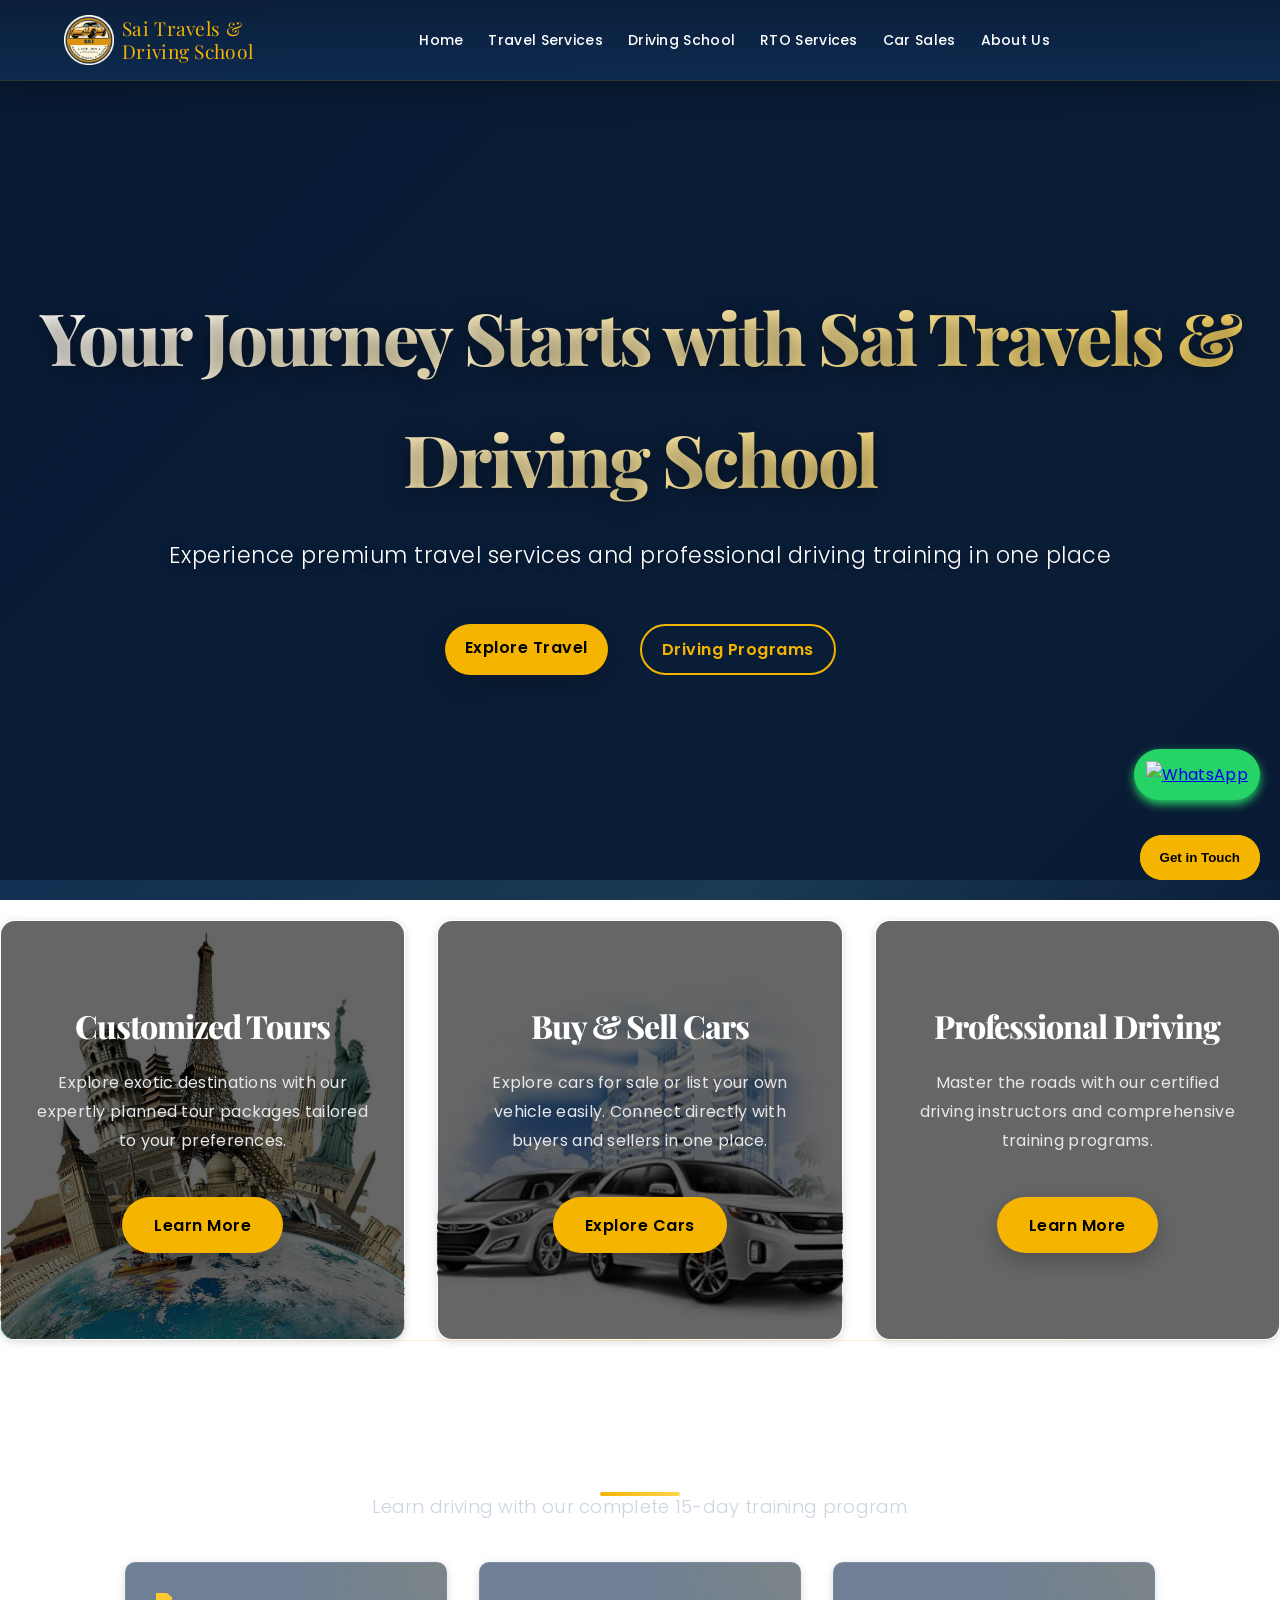
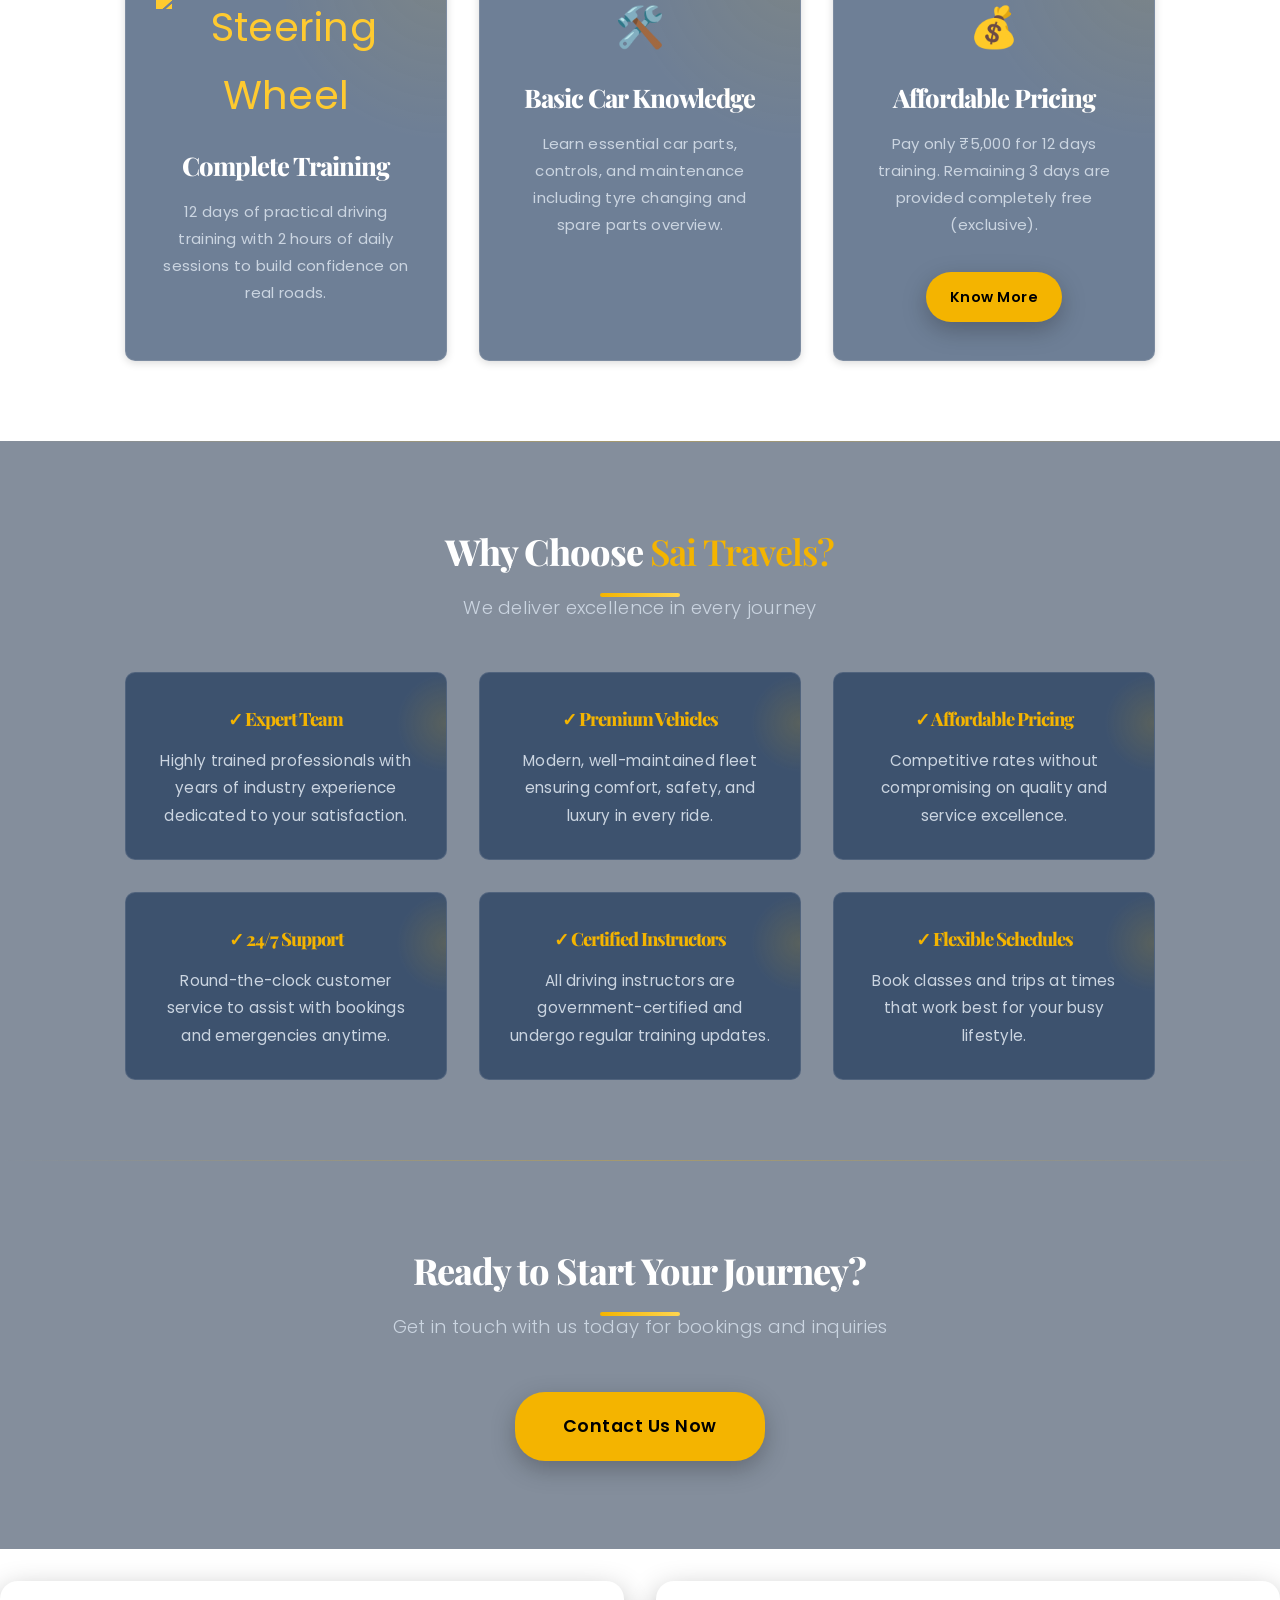
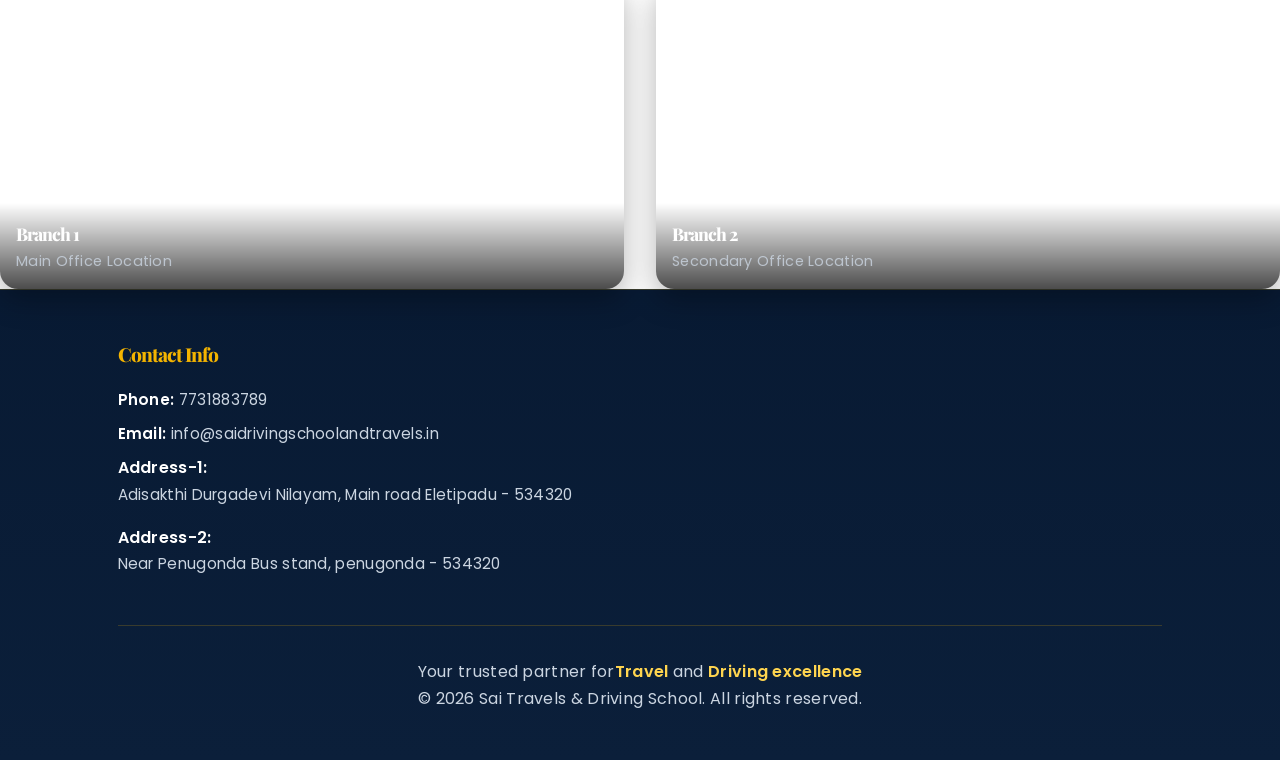
==== commit 63b0fd48: "fial expected2" ====
--- a/index.html
+++ b/index.html
@@ -69,7 +69,10 @@
       <div class="nav-container">
         <a href="index.html" class="logo">
           <img src="images/Travel-logo.png " alt="Sai Travels Logo" />
-          <span>Sai Travels</span>
+          <span>
+            Sai Travels & <br />
+            Driving School
+          </span>
         </a>
         <ul>
           <li><a href="index.html">Home</a></li>
--- a/style.css
+++ b/style.css
@@ -1,10 +1,9 @@
+@import url("https://fonts.googleapis.com/css2?family=Poppins:wght@300;400;500;600;700&family=Playfair+Display:wght@600;700&display=swap");
 * {
   margin: 0;
   padding: 0;
   box-sizing: border-box;
 }
-
-@import url("https://fonts.googleapis.com/css2?family=Playfair+Display:wght@700;800;900&family=Poppins:wght@300;400;500;600;700&display=swap");
 
 :root {
   --primary-dark: #0b1f3a;
@@ -21,8 +20,40 @@
   --shadow-lg: 0 20px 50px rgba(0, 0, 0, 0.35);
 }
 
+/* BODY TEXT */
 body {
   font-family: "Poppins", sans-serif;
+}
+
+/* HEADINGS (PREMIUM LOOK) */
+h1,
+h2,
+h3,
+h4,
+h5,
+h6 {
+  font-family: "Playfair Display", serif;
+  letter-spacing: 0.5px;
+}
+
+/* NAVBAR LOGO (OPTIONAL PREMIUM) */
+.logo span {
+  font-family: "Playfair Display", serif;
+  font-weight: 700;
+}
+
+/* BUTTONS */
+.btn {
+  font-family: "Poppins", sans-serif;
+  font-weight: 600;
+}
+
+/* PARAGRAPHS */
+p {
+  font-family: "Poppins", sans-serif;
+  color: var(--text-gray);
+}
+body {
   color: var(--text-light);
   background: linear-gradient(
     135deg,
@@ -42,7 +73,6 @@
 h4,
 h5,
 h6 {
-  font-family: "Playfair Display", serif;
   font-weight: 800;
   letter-spacing: -1px;
 }
@@ -92,8 +122,7 @@
 }
 
 nav .logo span {
-  font-family: "Playfair Display", serif;
-  font-size: 1.8rem;
+  font-size: 1.2rem;
 }
 
 nav ul {
@@ -174,21 +203,15 @@
 .hero {
   margin-top: 70px;
   height: 90vh;
+
   background:
-    linear-gradient(
-      135deg,
-      rgba(11, 31, 58, 0.7) 0%,
-      rgba(14, 42, 80, 0.7) 100%
-    ),
-    url("https://images.unsplash.com/photo-1488646953014-85cb44e25828?w=1200")
-      center/cover;
+    linear-gradient(135deg, rgba(11, 31, 58, 0.7), rgba(14, 42, 80, 0.7)),
+    url("./images/hero-index.png") center / cover no-repeat;
+
   display: flex;
   align-items: center;
   justify-content: center;
   text-align: center;
-  color: var(--text-light);
-  position: relative;
-  overflow: hidden;
 }
 
 .hero::before {
@@ -298,14 +321,12 @@
   box-shadow: 0 15px 40px rgba(244, 180, 0, 0.4);
 }
 
-/* ==========================================
-   SECTIONS
-   ========================================== */
-
-/* ==========================================
-   CONTAINERS & SECTIONS
-   ========================================== */
-
+.logo span {
+  display: inline-block;
+  line-height: 1.2;
+  font-weight: 300;
+  font-size: 0.5rem;
+}
 section {
   padding: 5rem 2rem;
   position: relative;
@@ -1665,10 +1686,10 @@
   position: fixed;
   right: 20px;
   bottom: 100px;
-  background: #25d366;
+  background: rgb(37, 211, 102);
   border-radius: 50px;
   padding: 12px;
-  box-shadow: 0 4px 10px rgba(0, 0, 0, 0.3);
+  box-shadow: 0 4px 10px rgb(37, 211, 102);
   z-index: 1000;
   transition: transform 0.3s ease;
 }
@@ -2132,7 +2153,6 @@
 
 .section-heading h2 {
   color: var(--text-light);
-  font-family: "Playfair Display", serif;
   font-size: clamp(2rem, 4vw, 3rem);
   margin-bottom: 0.75rem;
 }
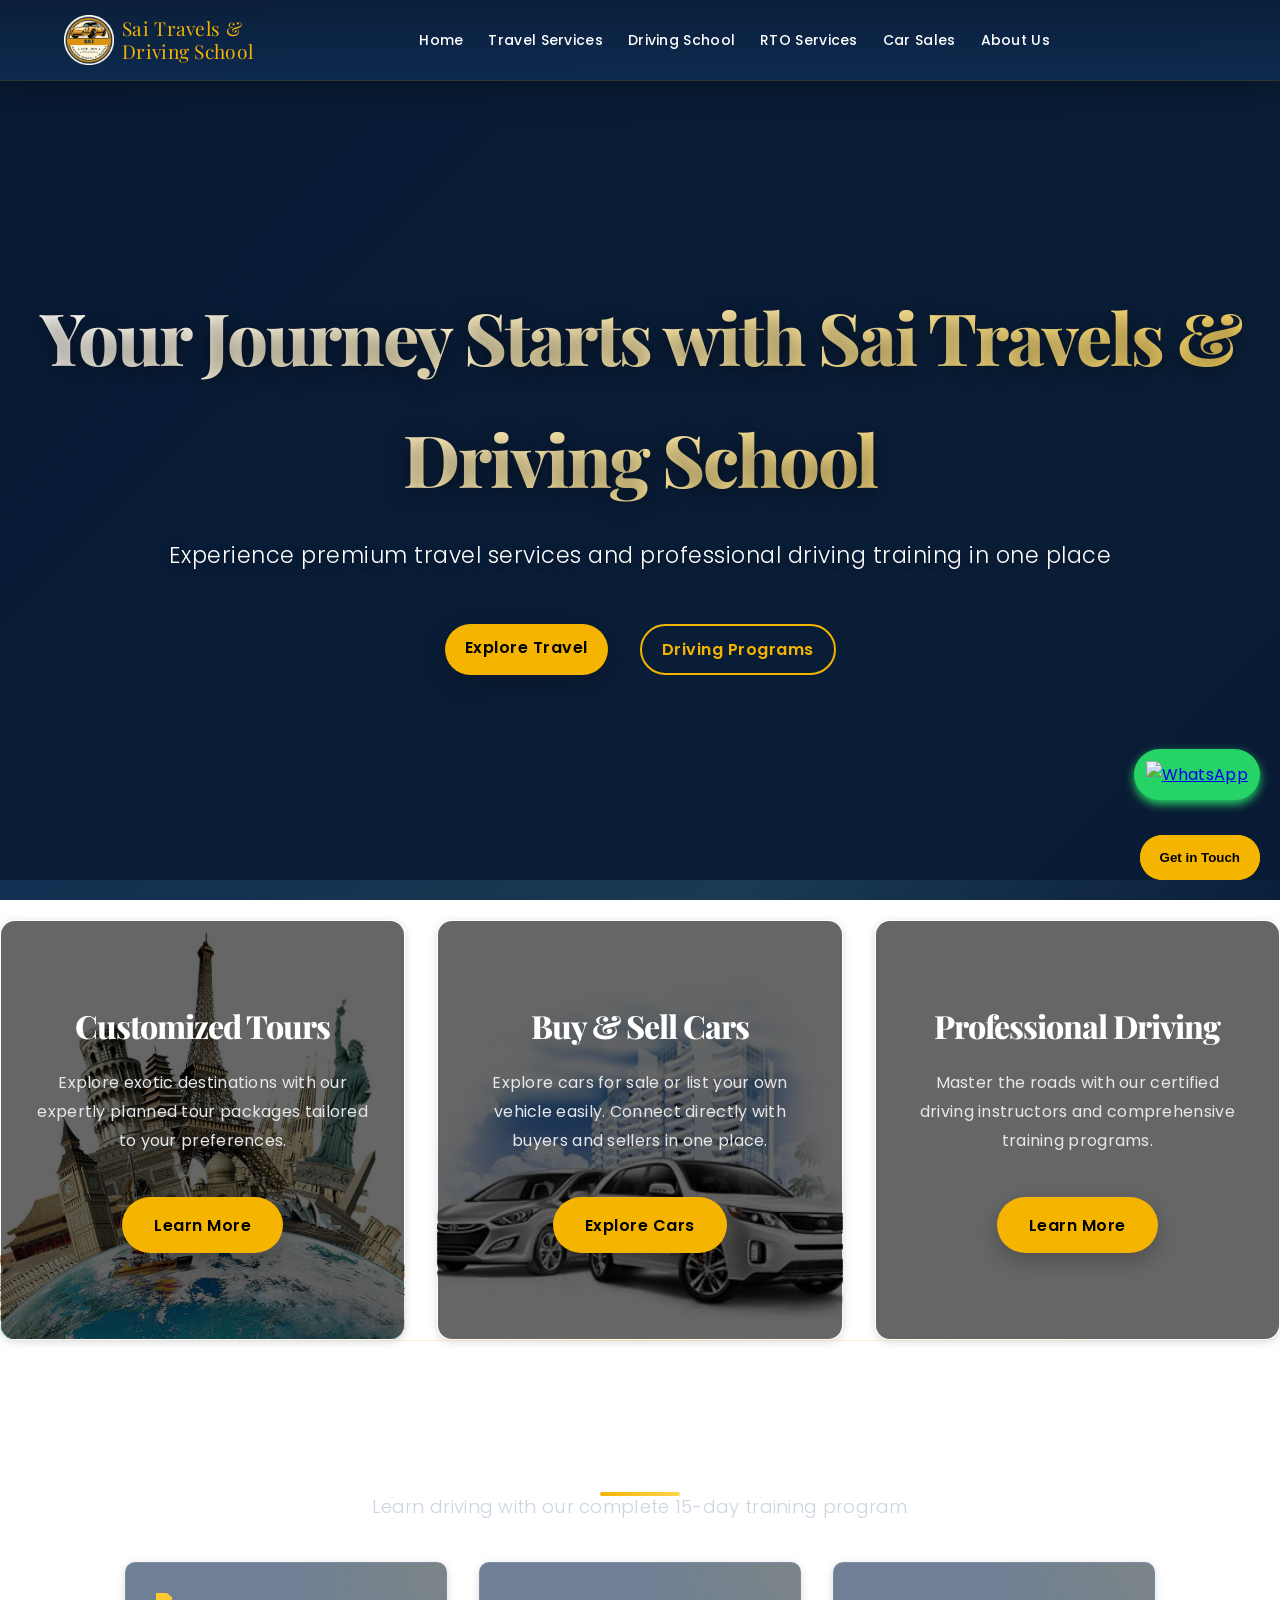
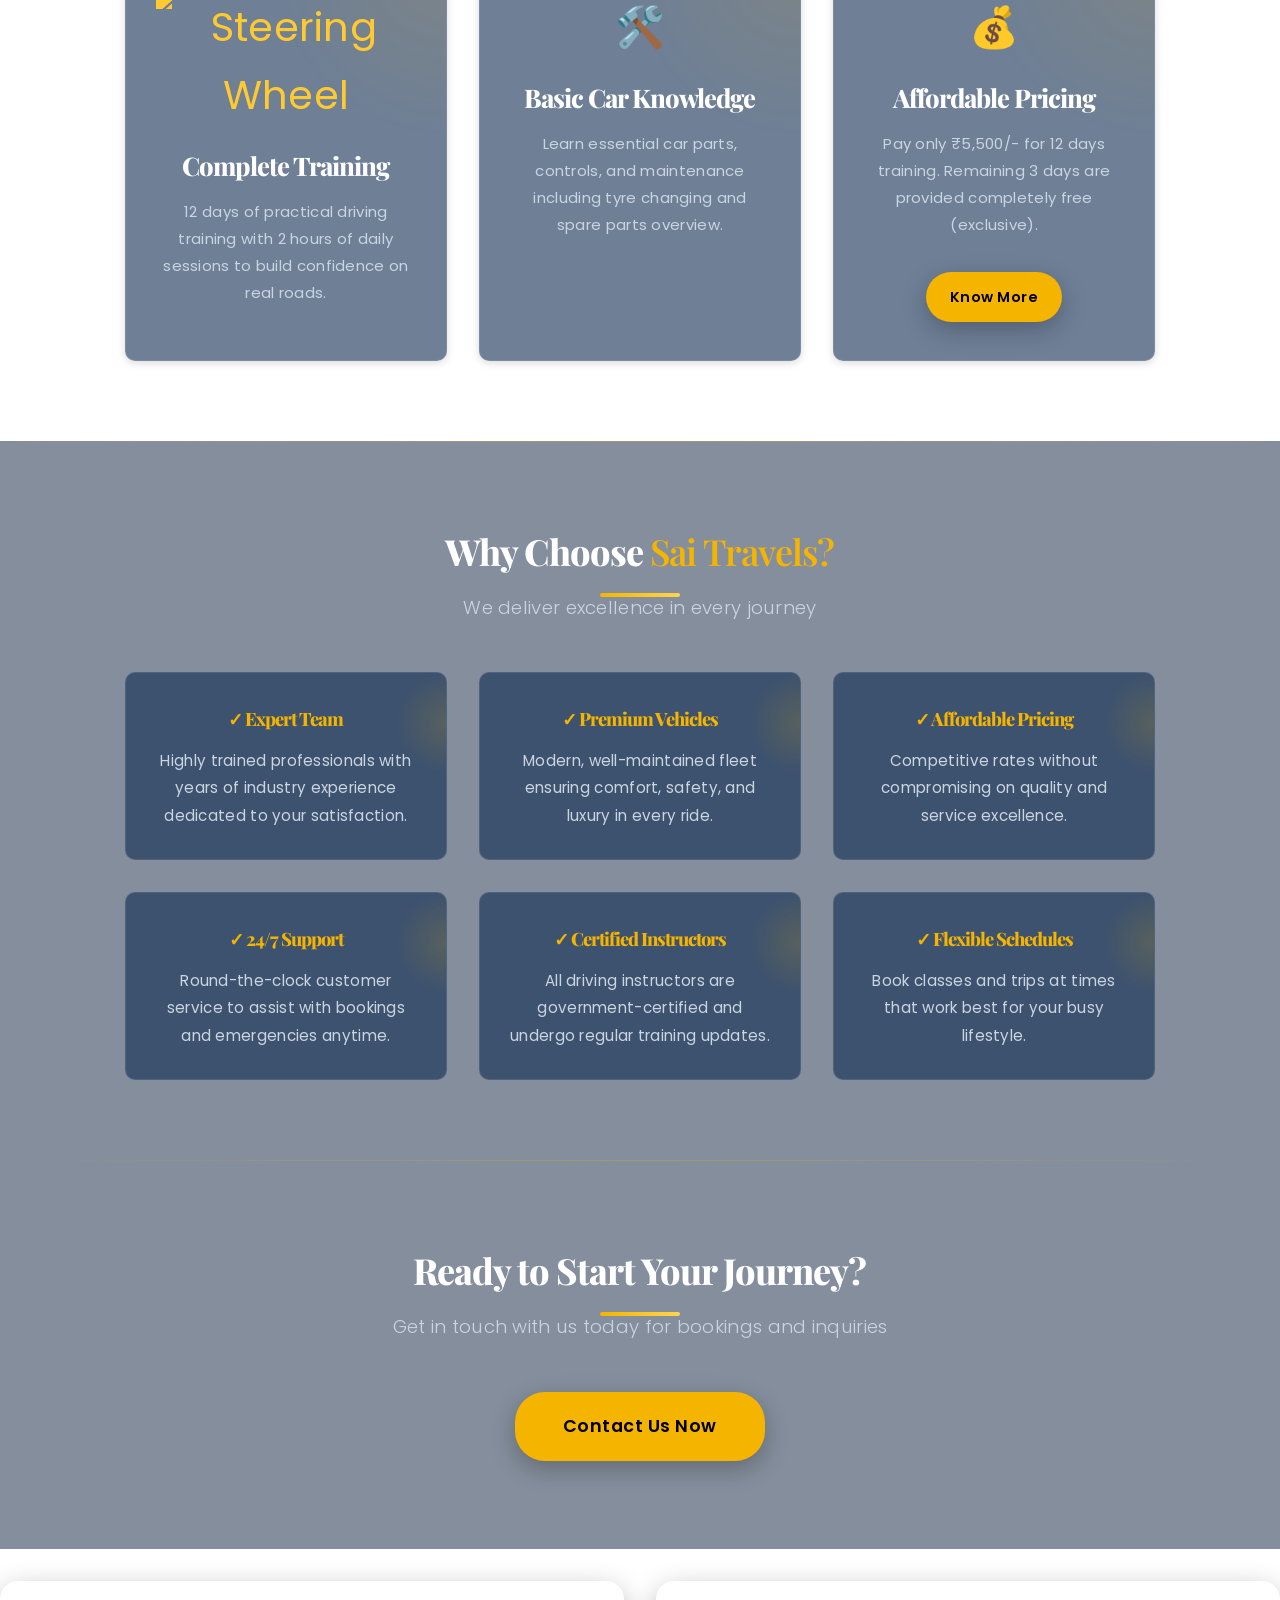
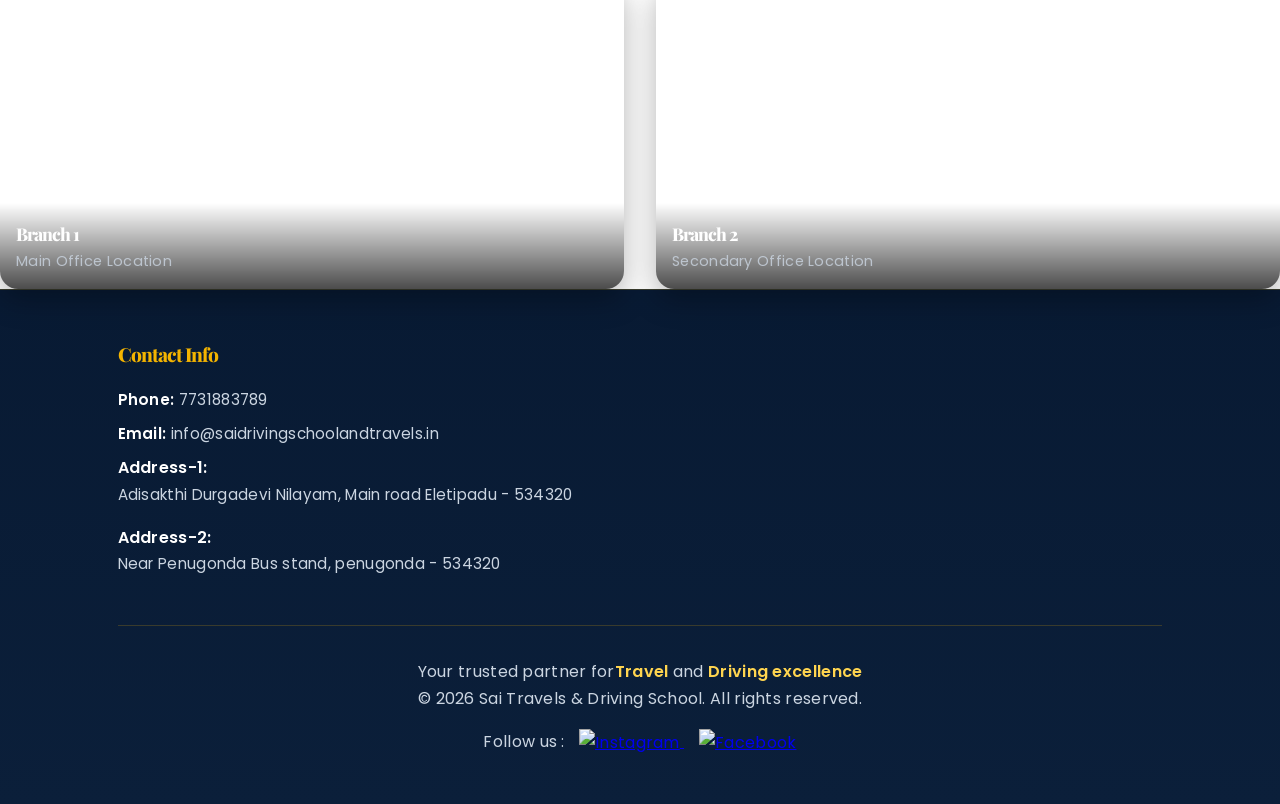
==== commit 9b7bc519: "all fixed" ====
--- a/index.html
+++ b/index.html
@@ -192,7 +192,7 @@
             <div class="card-icon">💰</div>
             <h3>Affordable Pricing</h3>
             <p>
-              Pay only ₹5,000 for 12 days training. Remaining 3 days are
+              Pay only ₹5,500/- for 12 days training. Remaining 3 days are
               provided completely free (exclusive).
             </p>
             <a href="driving-school.html" class="btn btn-primary">Know More</a>
@@ -366,6 +366,35 @@
             <span class="gold-accent">Driving excellence</span>
           </p>
           <p>&copy; 2026 Sai Travels & Driving School. All rights reserved.</p>
+          <p style="color: var(--text-gray); margin-top: 1rem">
+            Follow us :
+
+            <a
+              href="https://www.instagram.com/sai_driving_school_eletipadu?igsh=YjBydjh6eGEyYXMy"
+              target="_blank"
+              style="margin-left: 10px"
+            >
+              <img
+                src="https://cdn-icons-png.flaticon.com/512/2111/2111463.png"
+                alt="Instagram"
+                width="24"
+                style="vertical-align: middle"
+              />
+            </a>
+
+            <a
+              href="https://www.facebook.com/100030336806818/"
+              target="_blank"
+              style="margin-left: 15px"
+            >
+              <img
+                src="https://cdn-icons-png.flaticon.com/512/733/733547.png"
+                alt="Facebook"
+                width="24"
+                style="vertical-align: middle"
+              />
+            </a>
+          </p>
         </div>
       </div>
     </footer>
